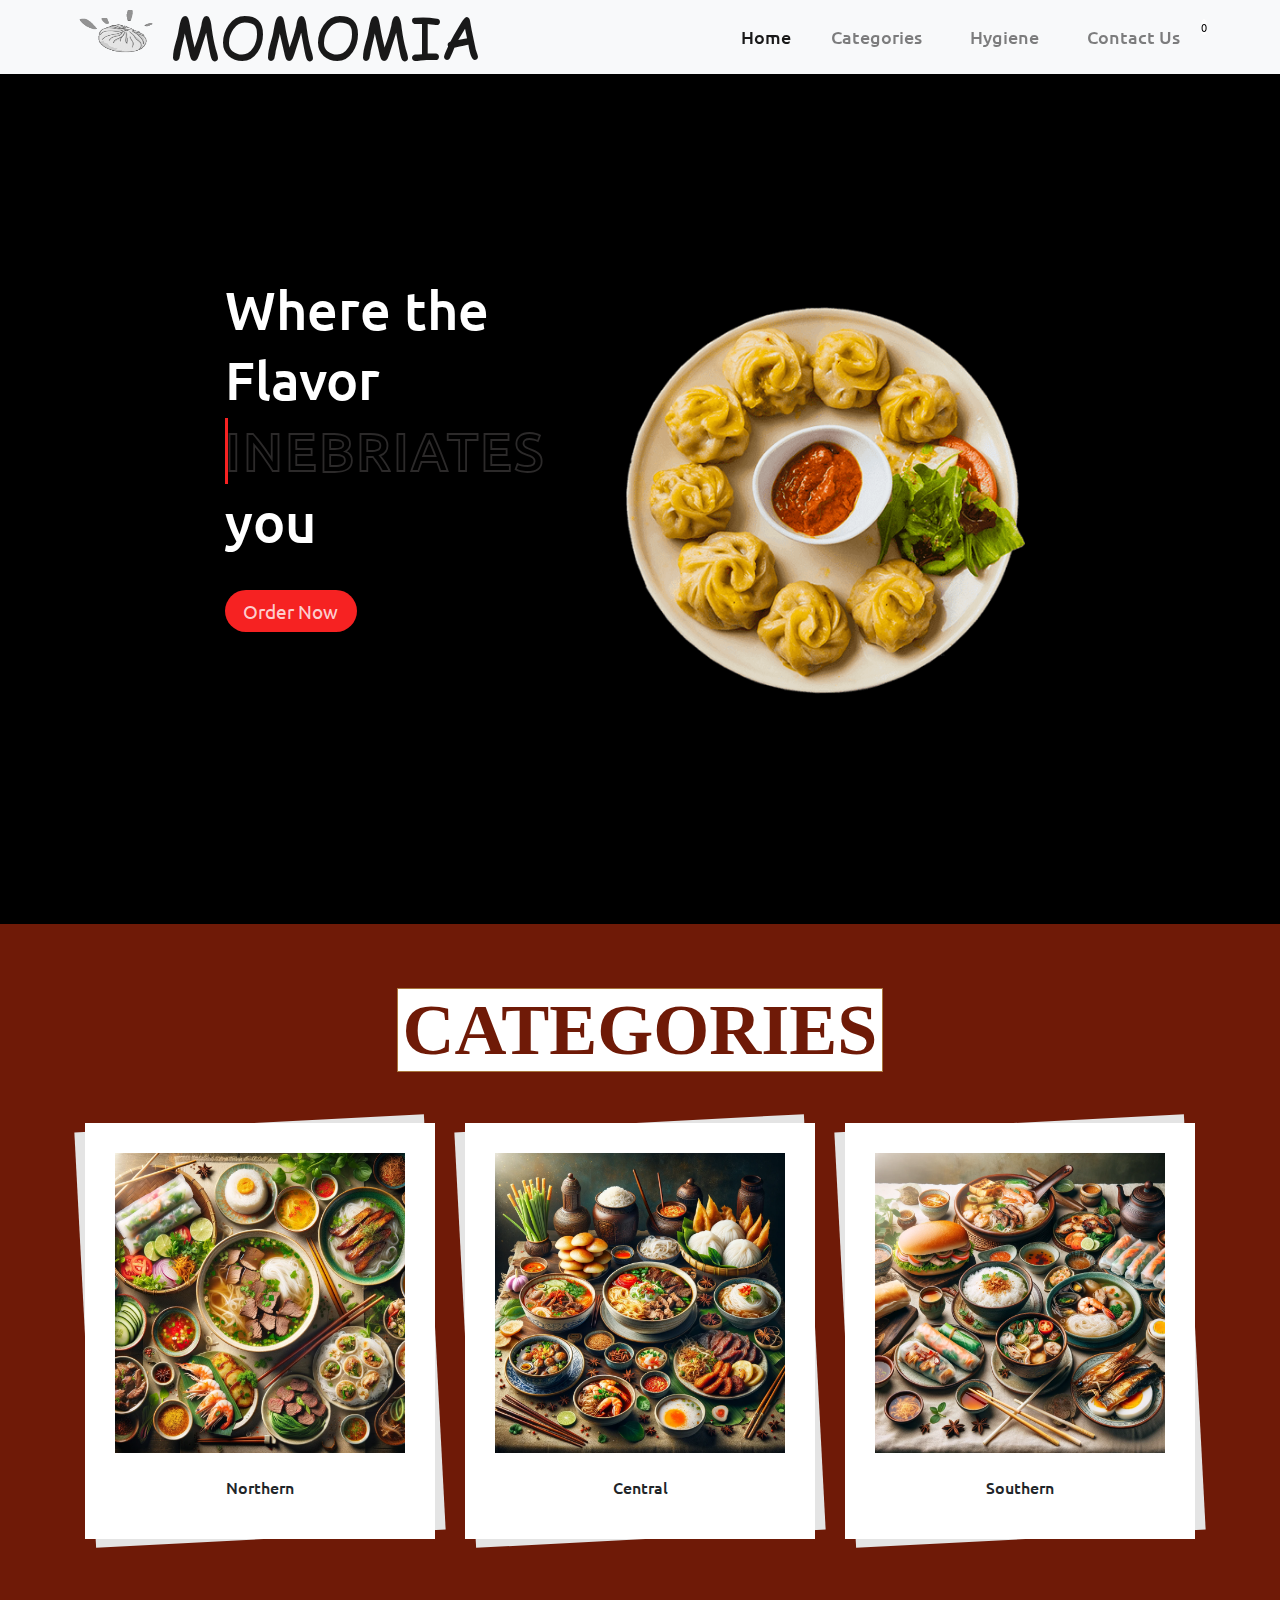
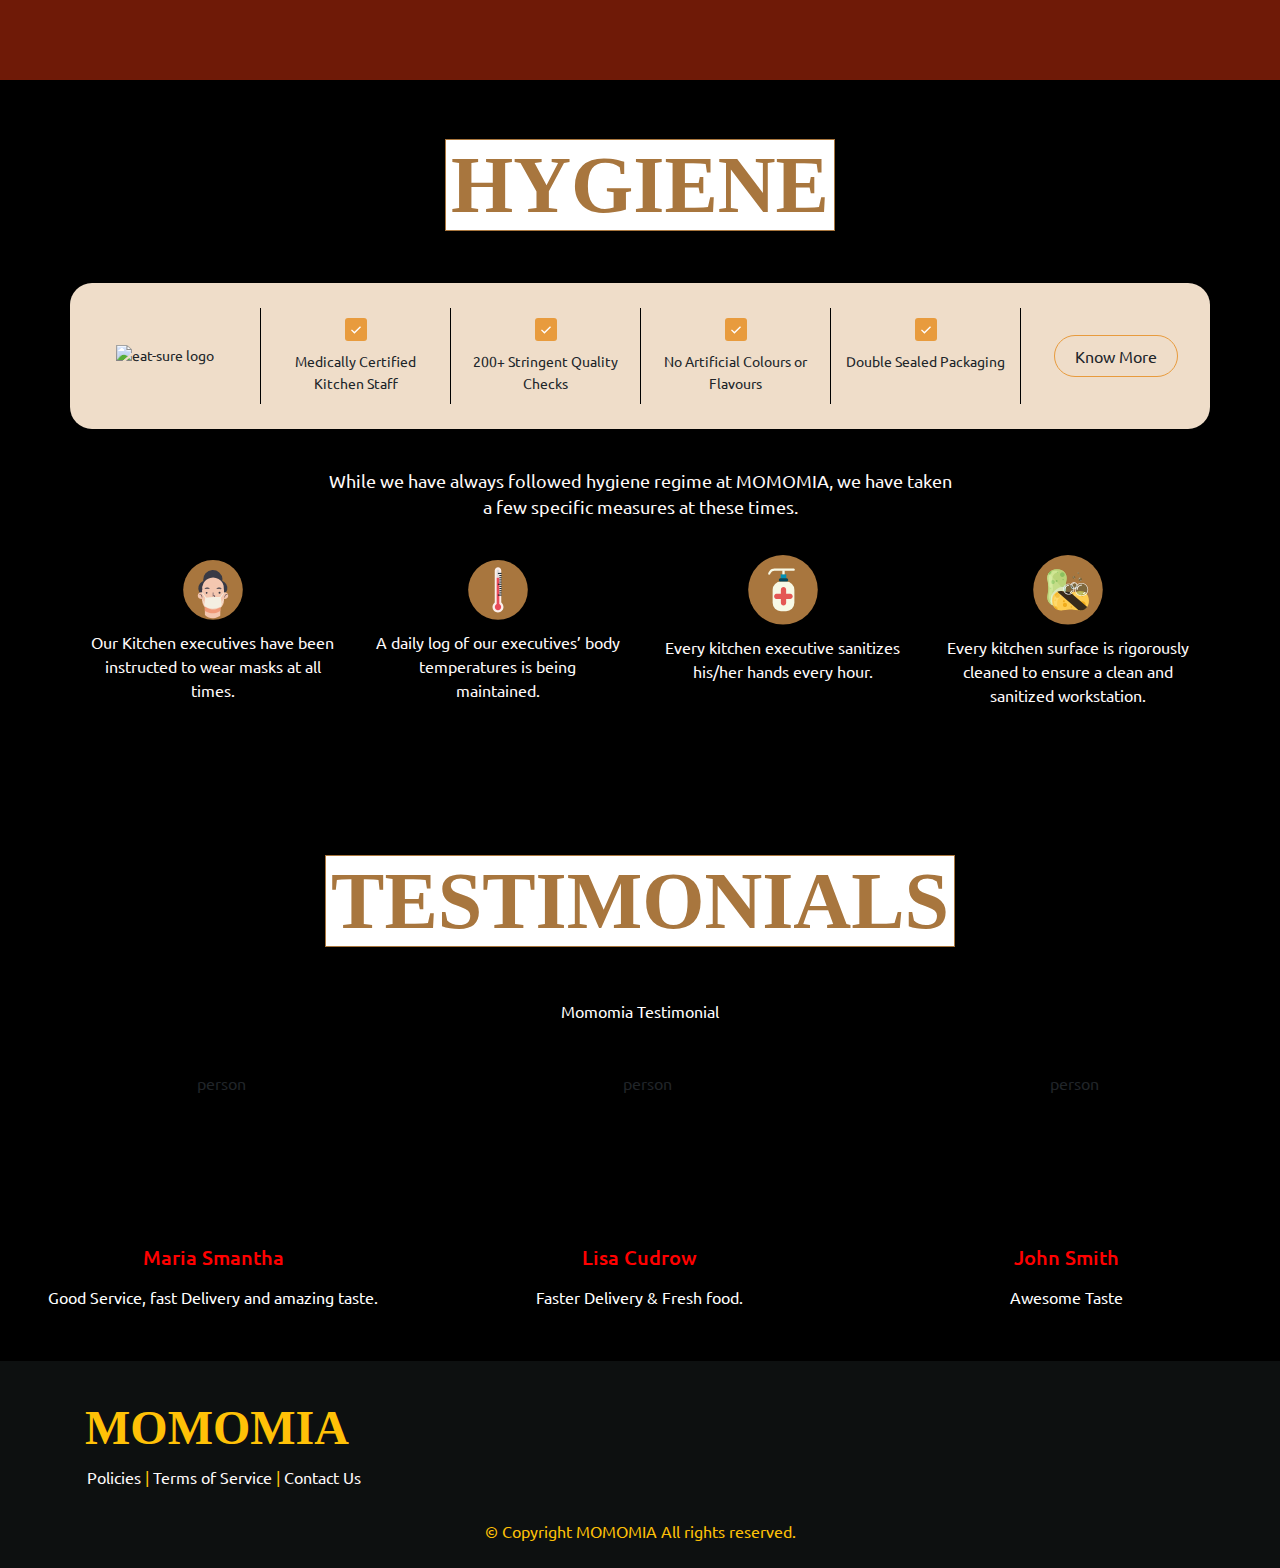
==== index.html @ 500fb5b2 "update" ====
<!DOCTYPE html> 

<html lang="en" dir="ltr"> 

<head> 

  <title>3Regions</title> 

  <link
    rel="shortcut icon"
    href="images/momo-icon.webp"
    type="image/x-icon"
  /> 

  <!-- META TAGS -->
  <meta charset="utf-8" /> 
  <meta
    name="viewport"
    content="width=device-width, initial-scale=1, shrink-to-fit=no"
  /> 

  <meta
    name="3Regions"
    content="Author: Meo, Category: 3 Regions Food, Description: 3 Regions Food of the North, Central, and South of VietName"
  /> 

  <meta name="description" content="Food Ordering Website. The '3Regions' food is a website
  that allows users to order food from the North, Central and South of VietName. This website is compatible to
  finalize and, in some cases, reduces the difficulties faced by this existing system."
  /> 

  <meta name="robots" content="all" /> 
  <meta name="googlebot" content="all" /> 

  <!-- GOOGLE FONTS -->
  <link
    href="https://fonts.googleapis.com/css2?family=Marck+Script&family=Ubuntu:wght@400;500;700&display=swap"
    rel="stylesheet"
  /> 

  <!-- CDN FONTS -->
  <link href="https://fonts.cdnfonts.com/css/elinga" rel="stylesheet" />
  

  <!-- FONTAWESOME -->
  <link
    rel="stylesheet"
    href="https://cdnjs.cloudflare.com/ajax/libs/font-awesome/5.13.0/css/all.min.css"
    integrity="sha256-h20CPZ0QyXlBuAw7A+KluUYx/3pK+c7lYEpqLTlxjYQ="
    crossorigin="anonymous"
  /> 

  <!-- BOOTSTRAP -->
  <link
    rel="stylesheet"
    href="https://stackpath.bootstrapcdn.com/bootstrap/4.4.1/css/bootstrap.min.css"
    integrity="sha384-Vkoo8x4CGsO3+Hhxv8T/Q5PaXtkKtu6ug5TOeNV6gBiFeWPGFN9MuhOf23Q9Ifjh"
    crossorigin="anonymous"
  /> 

  <!-- CSS -->
  <link href="https://copyfonts.com/fonts/attari-salees.html" />
  <link rel="stylesheet" href="./styles.css" /> 

</head> 

  <body>
    <nav class="navbar navbar-expand-lg navbar-light bg-light fixed-top">
      <div class="container">
        <!-- CODE FOR NAVIGATION BAR -->
        <ul class="px-0 mx-0">
          <img
            src="./images/navbar-logo.gif"
            height="100px"
            width="100px"
            alt="navbar-logo"
          />
        </ul>
        <a class="navbar-brand" href="index.html">MOMOMIA</a>
        <button
          class="navbar-toggler"
          type="button"
          data-toggle="collapse"
          data-target="#navbarSupportedContent"
          aria-controls="navbarSupportedContent"
          aria-expanded="false"
          aria-label="Toggle navigation"
        >
          <span class="navbar-toggler-icon"></span>
        </button>

        <div class="collapse navbar-collapse" id="navbarSupportedContent">
          <ul class="navbar-nav ml-auto">
            <li class="nav-item active">
              <a class="nav-link px-3" href="#"
                >Home <span class="sr-only">(current)</span></a
              >
            </li>
            <li class="nav-item">
              <a class="nav-link px-4" href="#categorySection">Categories</a>
            </li>
            <li class="nav-item">
              <a class="nav-link px-4" href="#healthySection">Hygiene</a>
            </li>
            <li class="nav-item">
              <a class="nav-link px-4" href="contactus.html">Contact Us</a>
            </li>
          </ul>
        </div> 
        <div id="shoppingclass" data-toggle="modal" data-target="#exampleModal">
          <i class="fas fa-shopping-cart" id="cart"></i>
          <span class="shoppingCartAfter" id="zero">0</span>
        </div>
      </div>
    </nav>

    <a id="scrollToTop" class="btn"><i class="fas fa-caret-up"></i></a>
<div id="main">
    <div class="container home-container">
      <section id="homeSection" class="d-flex justify-content-center">
        <div class="row homeRow">
          <div class="col-lg-6 homeTxtCol">
            <h1 class="homeHeading">
              Where the Flavor <br />
              <span data-text="INEBRIATES">INEBRIATES</span>
              <br />
              you
            </h1>
            <br />
            <div class="homeBtnDiv">
              <a href="#categorySection" class="btn homeBtn">Order Now</a>
            </div>
          </div>
          <div class="col-lg-6 homeImgCol">
            <img class="homeImg" src="./images/momoss.png" alt="momos" />
          </div>
        </div>
      </section>
    </div>

    <br />
<!-- Category section starts here -->
    <section id="categorySection">
      <div class="container">
        <h1>
          <span><b>CATEGORIES</b></span>
        </h1>
        <div class="row gutters-40">
          <div class="col-lg-4 col-sm-4 col-4">
            <div class="product-box-layout4 momos">
              <div class="item-figure">
                <img
                  src="./images/northern.png"
                  alt="Category"
                  width="100%"
                  height="100%"
                />
              </div>
              <div class="item-content">
                <h2 class="card-title">Northern</h2>
              </div>
            </div>
          </div>

          <div class="col-lg-4 col-sm-4 col-4">
            <div class="product-box-layout4 chinese">
              <div class="item-figure">
                <img
                  src="./images/central.png"
                  alt="Category"
                  width="100%"
                  height="100%"
                />
              </div>
              <div class="item-content">
                <h2 class="card-title">Central</h2>
              </div>
            </div>
          </div>

          <div class="col-lg-4 col-sm-4 col-4">
            <div class="product-box-layout4 beverages">
              <div class="item-figure">
                <img
                  src="./images/southern.png"
                  alt="Category"
                  width="100%"
                  height="100%"
                />
              </div>
              <div class="item-content">
                <h2 class="card-title">Southern</h2>
              </div>
            </div>
          </div>
        </div>

        <!-- MENU STARTS HERE -->
        <div class="menuDiv">
          <!-- MODAL -->
          <div
            class="modal fade"
            id="exampleModal"
            tabindex="-1"
            role="dialog"
            aria-labelledby="exampleModalLabel"
            aria-hidden="true"
          >
            <div class="modal-dialog" role="document">
              <div class="modal-content">
                <div class="modal-header">
                  <h5 class="modal-title" id="exampleModalLabel">Cart</h5>
                  <button
                    type="button"
                    class="close"
                    data-dismiss="modal"
                    aria-label="Close"
                  >
                    <span aria-hidden="true">&times;</span>
                  </button>
                </div>
                <div class="modal-body">
                  <div class="container-fluid">
                    <div class="row paymentInfoRow">
                      <vdiv class="col paymentInfo">
                        <span class="checkIcon"
                          ><i class="fas fa-check-circle"></i
                        ></span>
                        Select Menu
                      </vdiv>
                      <div class="col paymentInfo">
                        <span class="checkIcon"
                          ><i class="fa-brands fa-whatsapp"></i
                        ></span>
                        Place order via Whatsapp
                      </div>
                      <div class="col paymentInfo">
                        <span class="checkIcon"
                          ><i class="fa-brands fa-google-pay"></i>
                        </span>
                        Pay using Google Pay.
                      </div>
                    </div>

                    <hr class="cartHr" />

                    <div class="cartContentDiv">
                      <h1>Your Cart is Empty</h1>
                    </div>

                    <div class="userInfoDiv">
                      <div class="mb-3 px-2">
                        <label for="address">Address *</label> <br />
                        <textarea
                          type="text"
                          class="form-control"
                          id="address"
                        ></textarea>
                      </div>
                      <div class="mb-3 px-2">
                        <label for="note">Note (optional)</label> <br />
                        <textarea
                          type="text"
                          class="form-control"
                          id="note"
                        ></textarea>
                      </div>
                    </div>
                  </div>
                </div>
                <div class="modal-footer">
                  <div class="totalAmountDiv"></div>
                  <button
                    type="button"
                    class="btn btn-secondary"
                    onclick="location.reload()"
                  >
                    Clear Cart
                  </button>
                  <a class="btn btn-primary" onclick="openWhatsapp()">
                    Order Now
                  </a>
                </div>
              </div>
            </div>
          </div>

          <div id="momos">
            <div class="row menuHeading">
              <div class="col-12">
                <h1>Momos</h1>
              </div>
            </div>
            <div class="row">
              <div class="col-sm-6 col-12">
                <div class="card">
                  <h2 class="card-title">Steamed Momos</h2>
                  <div class="card-body">
                    <div class="row foodItem">
                      <div class="col-9 foodItemName">
                        <p>
                          Veggie Momo
                          <span>
                            <img
                              class="vegIcon"
                              src="./images/veg.webp"
                              alt="veg-icon"
                            />
                          </span>
                        </p>
                        <p class="text-muted-small">
                          <b>$</b> 40
                        </p>
                      </div>
                      <div class="col-3 addCol">
                        <span class="menuBtn minus"
                          ><i class="fas fa-minus"></i
                        ></span>
                        <span class="quantity">0</span>
                        <span class="menuBtn plus"
                          ><i class="fas fa-plus"></i
                        ></span>
                      </div>
                    </div>
                    <hr class="foodItemHr" />

                    <div class="row foodItem">
                      <div class="col-9 foodItemName">
                        <p>
                          Paneer Momo
                          <span>
                            <img
                              class="vegIcon"
                              src="./images/veg.webp"
                              alt="veg-icon"
                            />
                          </span>
                        </p>
                        <p class="text-muted-small">
                          <b>$</b> 45
                        </p>
                      </div>
                      <div class="col-3 addCol">
                        <span class="menuBtn minus"
                          ><i class="fas fa-minus"></i
                        ></span>
                        <span class="quantity">0</span>
                        <span class="menuBtn plus"
                          ><i class="fas fa-plus"></i
                        ></span>
                      </div>
                    </div>
                    <hr class="foodItemHr" />

                    <div class="row foodItem">
                      <div class="col-9 foodItemName">
                        <p>
                          Mushroom Momo
                          <span>
                            <img
                              class="vegIcon"
                              src="./images/veg.webp"
                              alt="veg-icon"
                            />
                          </span>
                        </p>
                        <p class="text-muted-small">
                          <b>$</b> 55
                        </p>
                      </div>
                      <div class="col-3 addCol">
                        <span class="menuBtn minus"
                          ><i class="fas fa-minus"></i
                        ></span>
                        <span class="quantity">0</span>
                        <span class="menuBtn plus"
                          ><i class="fas fa-plus"></i
                        ></span>
                      </div>
                    </div>
                    <hr class="foodItemHr" />

                    <div class="row foodItem">
                      <div class="col-9 foodItemName">
                        <p>
                          Corn and Cheese Momo
                          <span>
                            <img
                              class="vegIcon"
                              src="./images/veg.webp"
                              alt="veg-icon"
                            />
                          </span>
                        </p>
                        <p class="text-muted-small">
                          <b>$</b> 65
                        </p>
                      </div>
                      <div class="col-3 addCol">
                        <span class="menuBtn minus"
                          ><i class="fas fa-minus"></i
                        ></span>
                        <span class="quantity">0</span>
                        <span class="menuBtn plus"
                          ><i class="fas fa-plus"></i
                        ></span>
                      </div>
                    </div>
                    <hr class="foodItemHr" />

                    <div class="row foodItem">
                      <div class="col-9 foodItemName">
                        <p>
                          Chicken Momo
                          <span>
                            <img
                              class="nonVegIcon"
                              src="./images/non-veg.webp"
                              alt="non-veg icon"
                            />
                          </span>
                        </p>
                        <p class="text-muted-small">
                          <b>$</b> 45
                        </p>
                      </div>
                      <div class="col-3 addCol">
                        <span class="menuBtn minus"
                          ><i class="fas fa-minus"></i
                        ></span>
                        <span class="quantity">0</span>
                        <span class="menuBtn plus"
                          ><i class="fas fa-plus"></i
                        ></span>
                      </div>
                    </div>
                    <hr class="foodItemHr" />

                    <div class="row foodItem">
                      <div class="col-9 foodItemName">
                        <p>
                          Chicken Schezwan Momo
                          <span>
                            <img
                              class="nonVegIcon"
                              src="./images/non-veg.webp"
                              alt="non-veg icon"
                            />
                          </span>
                        </p>
                        <p class="text-muted-small">
                          <b>$</b> 65
                        </p>
                      </div>
                      <div class="col-3 addCol">
                        <span class="menuBtn minus"
                          ><i class="fas fa-minus"></i
                        ></span>
                        <span class="quantity">0</span>
                        <span class="menuBtn plus"
                          ><i class="fas fa-plus"></i
                        ></span>
                      </div>
                    </div>
                    <hr class="foodItemHr" />

                    <div class="row foodItem">
                      <div class="col-9 foodItemName">
                        <p>
                          Chicken and Cheese Momo
                          <span>
                            <img
                              class="nonVegIcon"
                              src="./images/non-veg.webp"
                              alt="non-veg icon"
                            />
                          </span>
                        </p>
                        <p class="text-muted-small">
                          <b>$</b> 75
                        </p>
                      </div>
                      <div class="col-3 addCol">
                        <span class="menuBtn minus"
                          ><i class="fas fa-minus"></i
                        ></span>
                        <span class="quantity">0</span>
                        <span class="menuBtn plus"
                          ><i class="fas fa-plus"></i
                        ></span>
                      </div>
                    </div>
                    <hr class="foodItemHr" />

                    <div class="row foodItem">
                      <div class="col-9 foodItemName">
                        <p>
                          Fish Momo
                          <span>
                            <img
                              class="nonVegIcon"
                              src="./images/non-veg.webp"
                              alt="non-veg icon"
                            />
                          </span>
                        </p>
                        <p class="text-muted-small">
                          <b>$</b> 44
                        </p>
                      </div>
                      <div class="col-3 addCol">
                        <span class="menuBtn minus"
                          ><i class="fas fa-minus"></i
                        ></span>
                        <span class="quantity">0</span>
                        <span class="menuBtn plus"
                          ><i class="fas fa-plus"></i
                        ></span>
                      </div>
                    </div>
                  </div>
                </div>
              </div>

              <div class="col-sm-6 col-12">
                <div class="card">
                  <h2 class="card-title">Fried Momos</h2>
                  <div class="card-body">
                    <div class="row foodItem">
                      <div class="col-9 foodItemName">
                        <p>
                          Veggie Fried Momo
                          <span>
                            <img
                              class="vegIcon"
                              src="./images/veg.webp"
                              alt="veg-icon"
                            />
                          </span>
                        </p>
                        <p class="text-muted-small">
                          <b>$</b> 39
                        </p>
                      </div>
                      <div class="col-3 addCol">
                        <span class="menuBtn minus"
                          ><i class="fas fa-minus"></i
                        ></span>
                        <span class="quantity">0</span>
                        <span class="menuBtn plus"
                          ><i class="fas fa-plus"></i
                        ></span>
                      </div>
                    </div>
                    <hr class="foodItemHr" />

                    <div class="row foodItem">
                      <div class="col-9 foodItemName">
                        <p>
                          Paneer Fried Momo
                          <span>
                            <img
                              class="vegIcon"
                              src="./images/veg.webp"
                              alt="veg-icon"
                            />
                          </span>
                        </p>
                        <p class="text-muted-small">
                          <b>$</b> 51
                        </p>
                      </div>
                      <div class="col-3 addCol">
                        <span class="menuBtn minus"
                          ><i class="fas fa-minus"></i
                        ></span>
                        <span class="quantity">0</span>
                        <span class="menuBtn plus"
                          ><i class="fas fa-plus"></i
                        ></span>
                      </div>
                    </div>
                    <hr class="foodItemHr" />

                    <div class="row foodItem">
                      <div class="col-9 foodItemName">
                        <p>
                          Mushroom Fried Momo
                          <span>
                            <img
                              class="vegIcon"
                              src="./images/veg.webp"
                              alt="veg-icon"
                            />
                          </span>
                        </p>
                        <p class="text-muted-small">
                          <b>$</b> 70
                        </p>
                      </div>
                      <div class="col-3 addCol">
                        <span class="menuBtn minus"
                          ><i class="fas fa-minus"></i
                        ></span>
                        <span class="quantity">0</span>
                        <span class="menuBtn plus"
                          ><i class="fas fa-plus"></i
                        ></span>
                      </div>
                    </div>
                    <hr class="foodItemHr" />

                    <div class="row foodItem">
                      <div class="col-9 foodItemName">
                        <p>
                          Corn Cheese Fried Momo
                          <span>
                            <img
                              class="vegIcon"
                              src="./images/veg.webp"
                              alt="veg-icon"
                            />
                          </span>
                        </p>
                        <p class="text-muted-small">
                          <b>$</b> 33
                        </p>
                      </div>
                      <div class="col-3 addCol">
                        <span class="menuBtn minus"
                          ><i class="fas fa-minus"></i
                        ></span>
                        <span class="quantity">0</span>
                        <span class="menuBtn plus"
                          ><i class="fas fa-plus"></i
                        ></span>
                      </div>
                    </div>
                    <hr class="foodItemHr" />

                    <div class="row foodItem">
                      <div class="col-9 foodItemName">
                        <p>
                          Chicken Fried Momo
                          <span>
                            <img
                              class="nonVegIcon"
                              src="./images/non-veg.webp"
                              alt="non-veg icon"
                            />
                          </span>
                        </p>
                        <p class="text-muted-small">
                          <b>$</b> 43
                        </p>
                      </div>
                      <div class="col-3 addCol">
                        <span class="menuBtn minus"
                          ><i class="fas fa-minus"></i
                        ></span>
                        <span class="quantity">0</span>
                        <span class="menuBtn plus"
                          ><i class="fas fa-plus"></i
                        ></span>
                      </div>
                    </div>
                    <hr class="foodItemHr" />

                    <div class="row foodItem">
                      <div class="col-9 foodItemName">
                        <p>
                          Chicken Schezwan Fried Momo
                          <span>
                            <img
                              class="nonVegIcon"
                              src="./images/non-veg.webp"
                              alt="non-veg icon"
                            />
                          </span>
                        </p>
                        <p class="text-muted-small">
                          <b>$</b> 56
                        </p>
                      </div>
                      <div class="col-3 addCol">
                        <span class="menuBtn minus"
                          ><i class="fas fa-minus"></i
                        ></span>
                        <span class="quantity">0</span>
                        <span class="menuBtn plus"
                          ><i class="fas fa-plus"></i
                        ></span>
                      </div>
                    </div>
                    <hr class="foodItemHr" />

                    <div class="row foodItem">
                      <div class="col-9 foodItemName">
                        <p>
                          Chicken Cheese Fried Momo
                          <span>
                            <img
                              class="nonVegIcon"
                              src="./images/non-veg.webp"
                              alt="non-veg icon"
                            />
                          </span>
                        </p>
                        <p class="text-muted-small">
                          <b>$</b> 99
                        </p>
                      </div>
                      <div class="col-3 addCol">
                        <span class="menuBtn minus"
                          ><i class="fas fa-minus"></i
                        ></span>
                        <span class="quantity">0</span>
                        <span class="menuBtn plus"
                          ><i class="fas fa-plus"></i
                        ></span>
                      </div>
                    </div>
                    <hr class="foodItemHr" />

                    <div class="row foodItem">
                      <div class="col-9 foodItemName">
                        <p>
                          Fish Fried Momo
                          <span>
                            <img
                              class="nonVegIcon"
                              src="./images/non-veg.webp"
                              alt="non-veg icon"
                            />
                          </span>
                        </p>
                        <p class="text-muted-small">
                          <b>$</b> 60
                        </p>
                      </div>
                      <div class="col-3 addCol">
                        <span class="menuBtn minus"
                          ><i class="fas fa-minus"></i
                        ></span>
                        <span class="quantity">0</span>
                        <span class="menuBtn plus"
                          ><i class="fas fa-plus"></i
                        ></span>
                      </div>
                    </div>
                  </div>
                </div>
              </div>
            </div>

            <div class="row checkOutRow">
              <button
                type="button"
                class="btn knowMoreBtn"
                data-toggle="modal"
                data-target="#exampleModal"
              >
                <i class="fas fa-shopping-cart"></i> Go to Cart
              </button>
            </div>
          </div>

          <div id="chinese">
            <div class="row menuHeading">
              <div class="col-12">
                <h1>Chinese</h1>
              </div>
              <!-- Button trigger modal -->
              <span
                class="shoppingCart"
                data-toggle="modal"
                data-target="#exampleModal"
              >
                <i class="fas fa-shopping-cart"></i>
                <span class="shoppingCartAfter">0</span>
              </span>
            </div>
            <div class="row">
              <div class="col-lg-4 col-sm-6 col-12">
                <div class="card">
                  <h2 class="card-title">Rice and Noodles</h2>
                  <div class="card-body">
                    <div class="row foodItem">
                      <div class="col-9 foodItemName">
                        <p>
                          Veg Hakka Noodles
                          <span>
                            <img
                              class="vegIcon"
                              src="./images/veg.webp"
                              alt="veg-icon"
                            />
                          </span>
                        </p>
                        <p class="text-muted-small">
                          <b>$</b> 100
                        </p>
                      </div>
                      <div class="col-3 addCol">
                        <span class="menuBtn minus"
                          ><i class="fas fa-minus"></i
                        ></span>
                        <span class="quantity">0</span>
                        <span class="menuBtn plus"
                          ><i class="fas fa-plus"></i
                        ></span>
                      </div>
                    </div>
                    <hr class="foodItemHr" />

                    <div class="row foodItem">
                      <div class="col-9 foodItemName">
                        <p>
                          Chilli Garlic Noodles
                          <span>
                            <img
                              class="vegIcon"
                              src="./images/veg.webp"
                              alt="veg-icon"
                            />
                          </span>
                        </p>
                        <p class="text-muted-small">
                          <b>$</b> 105
                        </p>
                      </div>
                      <div class="col-3 addCol">
                        <span class="menuBtn minus"
                          ><i class="fas fa-minus"></i
                        ></span>
                        <span class="quantity">0</span>
                        <span class="menuBtn plus"
                          ><i class="fas fa-plus"></i
                        ></span>
                      </div>
                    </div>
                    <hr class="foodItemHr" />

                    <div class="row foodItem">
                      <div class="col-9 foodItemName">
                        <p>
                          Steamed Rice<span>
                            <img
                              class="vegIcon"
                              src="./images/veg.webp"
                              alt="veg-icon"
                            />
                          </span>
                        </p>
                        <p class="text-muted-small">
                          <b>$</b> 95
                        </p>
                      </div>
                      <div class="col-3 addCol">
                        <span class="menuBtn minus"
                          ><i class="fas fa-minus"></i
                        ></span>
                        <span class="quantity">0</span>
                        <span class="menuBtn plus"
                          ><i class="fas fa-plus"></i
                        ></span>
                      </div>
                    </div>
                    <hr class="foodItemHr" />

                    <div class="row foodItem">
                      <div class="col-9 foodItemName">
                        <p>
                          Corn Fried Rice
                          <span>
                            <img
                              class="vegIcon"
                              src="./images/veg.webp"
                              alt="veg-icon"
                            />
                          </span>
                        </p>
                        <p class="text-muted-small">
                          <b>$</b> 112
                        </p>
                      </div>
                      <div class="col-3 addCol">
                        <span class="menuBtn minus"
                          ><i class="fas fa-minus"></i
                        ></span>
                        <span class="quantity">0</span>
                        <span class="menuBtn plus"
                          ><i class="fas fa-plus"></i
                        ></span>
                      </div>
                    </div>
                    <hr class="foodItemHr" />

                    <div class="row foodItem">
                      <div class="col-9 foodItemName">
                        <p>
                          Chicken Hakka Noodles
                          <span>
                            <img
                              class="nonVegIcon"
                              src="./images/non-veg.webp"
                              alt="non-veg icon"
                            />
                          </span>
                        </p>
                        <p class="text-muted-small">
                          <b>$</b> 110
                        </p>
                      </div>
                      <div class="col-3 addCol">
                        <span class="menuBtn minus"
                          ><i class="fas fa-minus"></i
                        ></span>
                        <span class="quantity">0</span>
                        <span class="menuBtn plus"
                          ><i class="fas fa-plus"></i
                        ></span>
                      </div>
                    </div>
                    <hr class="foodItemHr" />

                    <div class="row foodItem">
                      <div class="col-9 foodItemName">
                        <p>
                          Chicken Garlic Noodles
                          <span>
                            <img
                              class="nonVegIcon"
                              src="./images/non-veg.webp"
                              alt="non-veg icon"
                            />
                          </span>
                        </p>
                        <p class="text-muted-small">
                          <b>$</b> 115
                        </p>
                      </div>
                      <div class="col-3 addCol">
                        <span class="menuBtn minus"
                          ><i class="fas fa-minus"></i
                        ></span>
                        <span class="quantity">0</span>
                        <span class="menuBtn plus"
                          ><i class="fas fa-plus"></i
                        ></span>
                      </div>
                    </div>
                    <hr class="foodItemHr" />

                    <div class="row foodItem">
                      <div class="col-9 foodItemName">
                        <p>
                          Chicken Fried Rice
                          <span>
                            <img
                              class="nonVegIcon"
                              src="./images/non-veg.webp"
                              alt="non-veg icon"
                            />
                          </span>
                        </p>
                        <p class="text-muted-small">
                          <b>$</b> 115
                        </p>
                      </div>
                      <div class="col-3 addCol">
                        <span class="menuBtn minus"
                          ><i class="fas fa-minus"></i
                        ></span>
                        <span class="quantity">0</span>
                        <span class="menuBtn plus"
                          ><i class="fas fa-plus"></i
                        ></span>
                      </div>
                    </div>
                    <hr class="foodItemHr" />

                    <div class="row foodItem">
                      <div class="col-9 foodItemName">
                        <p>
                          Mix Meat Fried Rice
                          <span>
                            <img
                              class="nonVegIcon"
                              src="./images/non-veg.webp"
                              alt="non-veg icon"
                            />
                          </span>
                        </p>
                        <p class="text-muted-small">
                          <b>$</b> 120
                        </p>
                      </div>
                      <div class="col-3 addCol">
                        <span class="menuBtn minus"
                          ><i class="fas fa-minus"></i
                        ></span>
                        <span class="quantity">0</span>
                        <span class="menuBtn plus"
                          ><i class="fas fa-plus"></i
                        ></span>
                      </div>
                    </div>
                  </div>
                </div>
              </div>

              <div class="col-lg-4 col-sm-6 col-12">
                <div class="card">
                  <h2 class="card-title">Appetizers</h2>
                  <div class="card-body">
                    <div class="row foodItem">
                      <div class="col-9 foodItemName">
                        <p>
                          Chilli Potato<span>
                            <img
                              class="vegIcon"
                              src="./images/veg.webp"
                              alt="veg-icon"
                            />
                          </span>
                        </p>
                        <p class="text-muted-small">
                          <b>$</b> 120
                        </p>
                      </div>
                      <div class="col-3 addCol">
                        <span class="menuBtn minus"
                          ><i class="fas fa-minus"></i
                        ></span>
                        <span class="quantity">0</span>
                        <span class="menuBtn plus"
                          ><i class="fas fa-plus"></i
                        ></span>
                      </div>
                    </div>
                    <hr class="foodItemHr" />

                    <div class="row foodItem">
                      <div class="col-9 foodItemName">
                        <p>
                          Veg Spring Roll
                          <span>
                            <img
                              class="vegIcon"
                              src="./images/veg.webp"
                              alt="veg-icon"
                            />
                          </span>
                        </p>
                        <p class="text-muted-small">
                          <b>$</b> 112
                        </p>
                      </div>
                      <div class="col-3 addCol">
                        <span class="menuBtn minus"
                          ><i class="fas fa-minus"></i
                        ></span>
                        <span class="quantity">0</span>
                        <span class="menuBtn plus"
                          ><i class="fas fa-plus"></i
                        ></span>
                      </div>
                    </div>
                    <hr class="foodItemHr" />

                    <div class="row foodItem">
                      <div class="col-9 foodItemName">
                        <p>
                          Chilli Paneer
                          <span>
                            <img
                              class="vegIcon"
                              src="./images/veg.webp"
                              alt="veg-icon"
                            />
                          </span>
                        </p>
                        <p class="text-muted-small">
                          <b>$</b> 140
                        </p>
                      </div>
                      <div class="col-3 addCol">
                        <span class="menuBtn minus"
                          ><i class="fas fa-minus"></i
                        ></span>
                        <span class="quantity">0</span>
                        <span class="menuBtn plus"
                          ><i class="fas fa-plus"></i
                        ></span>
                      </div>
                    </div>
                    <hr class="foodItemHr" />

                    <div class="row foodItem">
                      <div class="col-9 foodItemName">
                        <p>
                          Chicken Spring Roll
                          <span>
                            <img
                              class="nonVegIcon"
                              src="./images/non-veg.webp"
                              alt="non-veg icon"
                            />
                          </span>
                        </p>
                        <p class="text-muted-small">
                          <b>$</b> 150
                        </p>
                      </div>
                      <div class="col-3 addCol">
                        <span class="menuBtn minus"
                          ><i class="fas fa-minus"></i
                        ></span>
                        <span class="quantity">0</span>
                        <span class="menuBtn plus"
                          ><i class="fas fa-plus"></i
                        ></span>
                      </div>
                    </div>
                    <hr class="foodItemHr" />

                    <div class="row foodItem">
                      <div class="col-9 foodItemName">
                        <p>
                          Crispy Honey Chicken<span>
                            <img
                              class="nonVegIcon"
                              src="./images/non-veg.webp"
                              alt="non-veg icon"
                            />
                          </span>
                        </p>
                        <p class="text-muted-small">
                          <b>$</b> 175
                        </p>
                      </div>
                      <div class="col-3 addCol">
                        <span class="menuBtn minus"
                          ><i class="fas fa-minus"></i
                        ></span>
                        <span class="quantity">0</span>
                        <span class="menuBtn plus"
                          ><i class="fas fa-plus"></i
                        ></span>
                      </div>
                    </div>
                    <hr class="foodItemHr" />
                    <div class="row foodItem">
                      <div class="col-9 foodItemName">
                        <p>
                          Cantonese Spring Rolls<span>
                            <img
                              class="nonVegIcon"
                              src="./images/non-veg.webp"
                              alt="non-veg icon"
                            />
                          </span>
                        </p>
                        <p class="text-muted-small">
                          <b>$</b> 200
                        </p>
                      </div>
                      <div class="col-3 addCol">
                        <span class="menuBtn minus"
                          ><i class="fas fa-minus"></i
                        ></span>
                        <span class="quantity">0</span>
                        <span class="menuBtn plus"
                          ><i class="fas fa-plus"></i
                        ></span>
                      </div>
                    </div>
                    <hr class="foodItemHr" />

                    <div class="row foodItem">
                      <div class="col-9 foodItemName">
                        <p>
                          Baked Chicken Wings<span>
                            <img
                              class="nonVegIcon"
                              src="./images/non-veg.webp"
                              alt="non-veg icon"
                            />
                          </span>
                        </p>
                        <p class="text-muted-small">
                          <b>$</b> 210
                        </p>
                      </div>
                      <div class="col-3 addCol">
                        <span class="menuBtn minus"
                          ><i class="fas fa-minus"></i
                        ></span>
                        <span class="quantity">0</span>
                        <span class="menuBtn plus"
                          ><i class="fas fa-plus"></i
                        ></span>
                      </div>
                    </div>
                    <hr class="foodItemHr" />

                    <div class="row foodItem">
                      <div class="col-9 foodItemName">
                        <p>
                          Crab Rangoon<span>
                            <img
                              class="nonVegIcon"
                              src="./images/non-veg.webp"
                              alt="non-veg icon"
                            />
                          </span>
                        </p>
                        <p class="text-muted-small">
                          <b>$</b> 250
                        </p>
                      </div>
                      <div class="col-3 addCol">
                        <span class="menuBtn minus"
                          ><i class="fas fa-minus"></i
                        ></span>
                        <span class="quantity">0</span>
                        <span class="menuBtn plus"
                          ><i class="fas fa-plus"></i
                        ></span>
                      </div>
                    </div>

                    <div class="row foodItem"></div>
                  </div>
                </div>
              </div>

              <div class="col">
                <div class="card">
                  <h2 class="card-title">Main Course</h2>
                  <div class="card-body">
                    <div class="row foodItem">
                      <div class="col-9 foodItemName">
                        <p>
                          Veg Garlic Sauce<span>
                            <img
                              class="vegIcon"
                              src="./images/veg.webp"
                              alt="veg-icon"
                            />
                          </span>
                        </p>
                        <p class="text-muted-small">
                          <b>$</b> 125
                        </p>
                      </div>
                      <div class="col-3 addCol">
                        <span class="menuBtn minus"
                          ><i class="fas fa-minus"></i
                        ></span>
                        <span class="quantity">0</span>
                        <span class="menuBtn plus"
                          ><i class="fas fa-plus"></i
                        ></span>
                      </div>
                    </div>
                    <hr class="foodItemHr" />

                    <div class="row foodItem">
                      <div class="col-9 foodItemName">
                        <p>
                          Veg Garlic Sauce
                          <span>
                            <img
                              class="vegIcon"
                              src="./images/veg.webp"
                              alt="veg-icon"
                            />
                          </span>
                        </p>
                        <p class="text-muted-small">
                          <b>$</b> 125
                        </p>
                      </div>
                      <div class="col-3 addCol">
                        <span class="menuBtn minus"
                          ><i class="fas fa-minus"></i
                        ></span>
                        <span class="quantity">0</span>
                        <span class="menuBtn plus"
                          ><i class="fas fa-plus"></i
                        ></span>
                      </div>
                    </div>
                    <hr class="foodItemHr" />

                    <div class="row foodItem">
                      <div class="col-9 foodItemName">
                        <p>
                          Potato Garlic Sauce
                          <span>
                            <img
                              class="vegIcon"
                              src="./images/veg.webp"
                              alt="veg-icon"
                            />
                          </span>
                        </p>
                        <p class="text-muted-small">
                          <b>$</b> 112
                        </p>
                      </div>
                      <div class="col-3 addCol">
                        <span class="menuBtn minus"
                          ><i class="fas fa-minus"></i
                        ></span>
                        <span class="quantity">0</span>
                        <span class="menuBtn plus"
                          ><i class="fas fa-plus"></i
                        ></span>
                      </div>
                    </div>
                    <hr class="foodItemHr" />

                    <div class="row foodItem">
                      <div class="col-9 foodItemName">
                        <p>
                          Mixed Vegetable Sauce
                          <span>
                            <img
                              class="vegIcon"
                              src="./images/veg.webp"
                              alt="veg-icon"
                            />
                          </span>
                        </p>
                        <p class="text-muted-small">
                          <b>$</b> 185
                        </p>
                      </div>
                      <div class="col-3 addCol">
                        <span class="menuBtn minus"
                          ><i class="fas fa-minus"></i
                        ></span>
                        <span class="quantity">0</span>
                        <span class="menuBtn plus"
                          ><i class="fas fa-plus"></i
                        ></span>
                      </div>
                    </div>
                    <hr class="foodItemHr" />

                    <div class="row foodItem">
                      <div class="col-9 foodItemName">
                        <p>
                          Stir Fried Asian Green<span>
                            <img
                              class="vegIcon"
                              src="./images/veg.webp"
                              alt="veg-icon"
                            />
                          </span>
                        </p>
                        <p class="text-muted-small">
                          <b>$</b> 175
                        </p>
                      </div>
                      <div class="col-3 addCol">
                        <span class="menuBtn minus"
                          ><i class="fas fa-minus"></i
                        ></span>
                        <span class="quantity">0</span>
                        <span class="menuBtn plus"
                          ><i class="fas fa-plus"></i
                        ></span>
                      </div>
                    </div>
                    <hr class="foodItemHr" />
                    <div class="row foodItem">
                      <div class="col-9 foodItemName">
                        <p>
                          Burnt Garlic Rice
                          <span>
                            <img
                              class="vegIcon"
                              src="./images/veg.webp"
                              alt="veg-icon"
                            />
                          </span>
                        </p>
                        <p class="text-muted-small">
                          <b>$</b> 180
                        </p>
                      </div>
                      <div class="col-3 addCol">
                        <span class="menuBtn minus"
                          ><i class="fas fa-minus"></i
                        ></span>
                        <span class="quantity">0</span>
                        <span class="menuBtn plus"
                          ><i class="fas fa-plus"></i
                        ></span>
                      </div>
                    </div>
                    <hr class="foodItemHr" />
                    <div class="row foodItem">
                      <div class="col-9 foodItemName">
                        <p>
                          Creamy Noodles
                          <span>
                            <img
                              class="vegIcon"
                              src="./images/veg.webp"
                              alt="veg-icon"
                            />
                          </span>
                        </p>
                        <p class="text-muted-small">
                          <b>$</b> 111
                        </p>
                      </div>
                      <div class="col-3 addCol">
                        <span class="menuBtn minus"
                          ><i class="fas fa-minus"></i
                        ></span>
                        <span class="quantity">0</span>
                        <span class="menuBtn plus"
                          ><i class="fas fa-plus"></i
                        ></span>
                      </div>
                    </div>
                    <hr class="foodItemHr" />
                    <div class="row foodItem">
                      <div class="col-9 foodItemName">
                        <p>
                          Shredded Chicken
                          <span>
                            <img
                              class="nonVegIcon"
                              src="./images/non-veg.webp"
                              alt="non-veg icon"
                            />
                          </span>
                        </p>
                        <p class="text-muted-small">
                          <b>$</b> 234
                        </p>
                      </div>
                      <div class="col-3 addCol">
                        <span class="menuBtn minus"
                          ><i class="fas fa-minus"></i
                        ></span>
                        <span class="quantity">0</span>
                        <span class="menuBtn plus"
                          ><i class="fas fa-plus"></i
                        ></span>
                      </div>
                    </div>
                  </div>
                </div>
              </div>
            </div>

            <div class="row checkOutRow">
              <button
                type="button"
                class="btn knowMoreBtn"
                data-toggle="modal"
                data-target="#exampleModal"
              >
                <i class="fas fa-shopping-cart"></i> Go to Cart
              </button>
            </div>
          </div>

          <div id="beverages">
            <div class="row menuHeading">
              <div class="col-12">
                <h1>Beverages</h1>
              </div>
              <!-- Button trigger modal -->
              <span
                class="shoppingCart"
                data-toggle="modal"
                data-target="#exampleModal"
              >
                <i class="fas fa-shopping-cart"></i>
                <span class="shoppingCartAfter">0</span>
              </span>
            </div>
            <div class="row">
              <div class="col-sm-6 col-12">
                <div class="card">
                  <h2 class="card-title">Soups</h2>
                  <div class="card-body">
                    <div class="row foodItem">
                      <div class="col-9 foodItemName">
                        <p>
                          Veg Manchow
                          <span>
                            <img
                              class="vegIcon"
                              src="./images/veg.webp"
                              alt="veg-icon"
                            />
                          </span>
                        </p>
                        <p class="text-muted-small">
                          <b>$</b> 75
                        </p>
                      </div>
                      <div class="col-3 addCol">
                        <span class="menuBtn minus"
                          ><i class="fas fa-minus"></i
                        ></span>
                        <span class="quantity">0</span>
                        <span class="menuBtn plus"
                          ><i class="fas fa-plus"></i
                        ></span>
                      </div>
                    </div>
                    <hr class="foodItemHr" />

                    <div class="row foodItem">
                      <div class="col-9 foodItemName">
                        <p>
                          Sweet Corn
                          <span>
                            <img
                              class="vegIcon"
                              src="./images/veg.webp"
                              alt="veg-icon"
                            />
                          </span>
                        </p>
                        <p class="text-muted-small">
                          <b>$</b> 75
                        </p>
                      </div>
                      <div class="col-3 addCol">
                        <span class="menuBtn minus"
                          ><i class="fas fa-minus"></i
                        ></span>
                        <span class="quantity">0</span>
                        <span class="menuBtn plus"
                          ><i class="fas fa-plus"></i
                        ></span>
                      </div>
                    </div>
                    <hr class="foodItemHr" />

                    <div class="row foodItem">
                      <div class="col-9 foodItemName">
                        <p>
                          Hot 'N' Sour<span>
                            <img
                              class="vegIcon"
                              src="./images/veg.webp"
                              alt="veg-icon"
                            />
                          </span>
                        </p>
                        <p class="text-muted-small">
                          <b>$</b> 75
                        </p>
                      </div>
                      <div class="col-3 addCol">
                        <span class="menuBtn minus"
                          ><i class="fas fa-minus"></i
                        ></span>
                        <span class="quantity">0</span>
                        <span class="menuBtn plus"
                          ><i class="fas fa-plus"></i
                        ></span>
                      </div>
                    </div>
                    <hr class="foodItemHr" />

                    <div class="row foodItem">
                      <div class="col-9 foodItemName">
                        <p>
                          Chicken Manchow
                          <span>
                            <img
                              class="nonVegIcon"
                              src="./images/non-veg.webp"
                              alt="non-veg icon"
                            />
                          </span>
                        </p>
                        <p class="text-muted-small">
                          <b>$</b> 85
                        </p>
                      </div>
                      <div class="col-3 addCol">
                        <span class="menuBtn minus"
                          ><i class="fas fa-minus"></i
                        ></span>
                        <span class="quantity">0</span>
                        <span class="menuBtn plus"
                          ><i class="fas fa-plus"></i
                        ></span>
                      </div>
                    </div>
                    <hr class="foodItemHr" />

                    <div class="row foodItem">
                      <div class="col-9 foodItemName">
                        <p>
                          Chicken Sweet Corn
                          <span>
                            <img
                              class="nonVegIcon"
                              src="./images/non-veg.webp"
                              alt="non-veg icon"
                            />
                          </span>
                        </p>
                        <p class="text-muted-small">
                          <b>$</b> 75
                        </p>
                      </div>
                      <div class="col-3 addCol">
                        <span class="menuBtn minus"
                          ><i class="fas fa-minus"></i
                        ></span>
                        <span class="quantity">0</span>
                        <span class="menuBtn plus"
                          ><i class="fas fa-plus"></i
                        ></span>
                      </div>
                    </div>
                    <hr class="foodItemHr" />

                    <div class="row foodItem">
                      <div class="col-9 foodItemName">
                        <p>
                          Chicken Hot 'N' Sour
                          <span>
                            <img
                              class="nonVegIcon"
                              src="./images/non-veg.webp"
                              alt="non-veg icon"
                            />
                          </span>
                        </p>
                        <p class="text-muted-small">
                          <b>$</b> 40
                        </p>
                      </div>
                      <div class="col-3 addCol">
                        <span class="menuBtn minus"
                          ><i class="fas fa-minus"></i
                        ></span>
                        <span class="quantity">0</span>
                        <span class="menuBtn plus"
                          ><i class="fas fa-plus"></i
                        ></span>
                      </div>
                    </div>
                  </div>
                </div>
              </div>

              <div class="col-sm-6 col-12">
                <div class="card">
                  <h2 class="card-title">Mocktails</h2>
                  <div class="card-body">
                    <div class="row foodItem">
                      <div class="col-9 foodItemName">
                        <p>Midnight Beauty</p>
                        <p class="text-muted-small">
                          <b>$</b> 76
                        </p>
                      </div>
                      <div class="col-3 addCol">
                        <span class="menuBtn minus"
                          ><i class="fas fa-minus"></i
                        ></span>
                        <span class="quantity">0</span>
                        <span class="menuBtn plus"
                          ><i class="fas fa-plus"></i
                        ></span>
                      </div>
                    </div>
                    <hr class="foodItemHr" />

                    <div class="row foodItem">
                      <div class="col-9 foodItemName">
                        <p>Mojito</p>
                        <p class="text-muted-small">
                          <b>$</b> 66
                        </p>
                      </div>
                      <div class="col-3 addCol">
                        <span class="menuBtn minus"
                          ><i class="fas fa-minus"></i
                        ></span>
                        <span class="quantity">0</span>
                        <span class="menuBtn plus"
                          ><i class="fas fa-plus"></i
                        ></span>
                      </div>
                    </div>
                    <hr class="foodItemHr" />

                    <div class="row foodItem">
                      <div class="col-9 foodItemName">
                        <p>Pink Lemonade</p>
                        <p class="text-muted-small">
                          <b>$</b> 70
                        </p>
                      </div>
                      <div class="col-3 addCol">
                        <span class="menuBtn minus"
                          ><i class="fas fa-minus"></i
                        ></span>
                        <span class="quantity">0</span>
                        <span class="menuBtn plus"
                          ><i class="fas fa-plus"></i
                        ></span>
                      </div>
                    </div>
                    <hr class="foodItemHr" />

                    <div class="row foodItem">
                      <div class="col-9 foodItemName">
                        <p>Silver Lining</p>
                        <p class="text-muted-small">
                          <b>$</b> 140
                        </p>
                      </div>
                      <div class="col-3 addCol">
                        <span class="menuBtn minus"
                          ><i class="fas fa-minus"></i
                        ></span>
                        <span class="quantity">0</span>
                        <span class="menuBtn plus"
                          ><i class="fas fa-plus"></i
                        ></span>
                      </div>
                    </div>
                    <hr class="foodItemHr" />

                    <div class="row foodItem">
                      <div class="col-9 foodItemName">
                        <p>Sweet Memories</p>
                        <p class="text-muted-small">
                          <b>$</b> 46
                        </p>
                      </div>
                      <div class="col-3 addCol">
                        <span class="menuBtn minus"
                          ><i class="fas fa-minus"></i
                        ></span>
                        <span class="quantity">0</span>
                        <span class="menuBtn plus"
                          ><i class="fas fa-plus"></i
                        ></span>
                      </div>
                    </div>
                    <hr class="foodItemHr" />
                    <div class="row foodItem">
                      <div class="col-9 foodItemName">
                        <p>Virgin Mojito</p>
                        <p class="text-muted-small">
                          <b>$</b> 112
                        </p>
                      </div>
                      <div class="col-3 addCol">
                        <span class="menuBtn minus"
                          ><i class="fas fa-minus"></i
                        ></span>
                        <span class="quantity">0</span>
                        <span class="menuBtn plus"
                          ><i class="fas fa-plus"></i
                        ></span>
                      </div>
                    </div>
                  </div>
                </div>
              </div>
            </div>

            <div class="row checkOutRow">
              <button
                type="button"
                class="btn knowMoreBtn"
                data-toggle="modal"
                data-target="#exampleModal"
              >
                <i class="fas fa-shopping-cart"></i> Go to Cart
              </button>
            </div>
          </div>
        </div>
      </div>
    </section>

    <section id="healthySection">
      <h1 class="hygiene-title">
        <span><b>HYGIENE</b></span>
      </h1>
      <div class="eatSure container">
        <div class="row">
          <div class="col-sm-2 col-12">
            <img
              src="https://assets.faasos.io/ovenstory-react.in/production/eat-sure-mobile.png"
              alt="eat-sure logo"
            />
          </div>

          <div class="col-sm-2 col-6 borderLeft">
            <div class="icon-wrapper">
              <svg
                xmlns="http://www.w3.org/2000/svg"
                id="Capa_1"
                enable-background="new 0 0 515.556 515.556"
                height="512px"
                viewBox="0 0 515.556 515.556"
                width="512px"
              >
                <g>
                  <path
                    d="m0 274.226 176.549 176.886 339.007-338.672-48.67-47.997-290.337 290-128.553-128.552z"
                    data-original="#000000"
                    class="active-path"
                    data-old_color="#000000"
                    fill="#FFFFFF"
                  ></path>
                </g>
              </svg>
            </div>
            <div class="text">Medically Certified Kitchen Staff</div>
          </div>

          <div class="col-sm-2 col-6 borderLeft">
            <div class="icon-wrapper">
              <svg
                xmlns="http://www.w3.org/2000/svg"
                id="Capa_1"
                enable-background="new 0 0 515.556 515.556"
                height="512px"
                viewBox="0 0 515.556 515.556"
                width="512px"
              >
                <g>
                  <path
                    d="m0 274.226 176.549 176.886 339.007-338.672-48.67-47.997-290.337 290-128.553-128.552z"
                    data-original="#000000"
                    class="active-path"
                    data-old_color="#000000"
                    fill="#FFFFFF"
                  ></path>
                </g>
              </svg>
            </div>
            <div class="text">200+ Stringent Quality Checks</div>
          </div>

          <div class="col-sm-2 col-6 borderLeft">
            <div class="icon-wrapper">
              <svg
                xmlns="http://www.w3.org/2000/svg"
                id="Capa_1"
                enable-background="new 0 0 515.556 515.556"
                height="512px"
                viewBox="0 0 515.556 515.556"
                width="512px"
              >
                <g>
                  <path
                    d="m0 274.226 176.549 176.886 339.007-338.672-48.67-47.997-290.337 290-128.553-128.552z"
                    data-original="#000000"
                    class="active-path"
                    data-old_color="#000000"
                    fill="#FFFFFF"
                  ></path>
                </g>
              </svg>
            </div>
            <div class="text">No Artificial Colours or Flavours</div>
          </div>

          <div class="col-sm-2 col-6 borderLeft">
            <div class="icon-wrapper">
              <svg
                xmlns="http://www.w3.org/2000/svg"
                id="Capa_1"
                enable-background="new 0 0 515.556 515.556"
                height="512px"
                viewBox="0 0 515.556 515.556"
                width="512px"
              >
                <g>
                  <path
                    d="m0 274.226 176.549 176.886 339.007-338.672-48.67-47.997-290.337 290-128.553-128.552z"
                    data-original="#000000"
                    class="active-path"
                    data-old_color="#000000"
                    fill="#FFFFFF"
                  ></path>
                </g>
              </svg>
            </div>
            <div class="text">Double Sealed Packaging <br /><br /></div>
          </div>

          <div class="col-sm-2 col-12 borderLeft">
            <a
              href="https://eatsure.com/"
              target="_blank"
              class="btn knowMoreBtn"
              >Know More</a
            >
          </div>
        </div>
      </div>

      <div class="container safetyMeasuresDiv">
        <p class="safetyMeasuresPara">
          While we have always followed hygiene regime at MOMOMIA, we have taken
          <br />
          a few specific measures at these times.
        </p>
        <div class="row safetyMeasures">
          <div class="col-sm-3 col-6">
            <img
              src="./svg/mask.svg"
              alt="Our Kitchen executives have been instructed to wear masks at all times."
            />
            <p>
              Our Kitchen executives have been instructed to wear masks at all
              times.
            </p>
          </div>

          <div class="col-sm-3 col-6">
            <img
              src="./svg/thermo.svg"
              alt="A daily log of our executives’ body temperatures is being maintained."
            />
            <p>
              A daily log of our executives’ body temperatures is being <br />
              maintained.
            </p>
          </div>

          <div class="col-sm-3 col-6">
            <img
              src="./svg/sanitizer.svg"
              alt="Every kitchen executive sanitizes his/her hands every hour."
            />
            <p>
              Every kitchen executive sanitizes his/her hands every hour.
              <br /><br />
            </p>
          </div>

          <div class="col-sm-3 col-6">
            <img
              src="./svg/clean.svg"
              alt="Every kitchen surface is rigorously cleaned to ensure a clean and sanitized workstation."
            />
            <p>
              Every kitchen surface is rigorously cleaned to ensure a clean and
              sanitized workstation.
            </p>
          </div>
        </div>
      </div>
    </section>

    <!-- TESTIMONIALS SECTION -->
    <section id="healthySection" class="testimonials">
      <h1 class="hygiene-title">
        <span><b>TESTIMONIALS</b></span>
      </h1>
      <div class="row d-flex justify-content-center">
        <div class="col-md-10 col-xl-8 text-center">
          <p class="mb-4 pb-2 mb-md-5 pb-md-0">Momomia Testimonial</p>
        </div>
      </div>

      <div class="row text-center">
        <div class="col-md-4 mb-5 mb-md-0">
          <div class="d-flex justify-content-center mb-4">
            <img
              src="https://mdbcdn.b-cdn.net/img/Photos/Avatars/img%20(1).webp"
              class="rounded-circle shadow-1-strong"
              width="150"
              height="150"
              alt="person"
            />
          </div>
          <h5 class="mb-3">Maria Smantha</h5>
          <p class="px-xl-3">
            <i class="fas fa-quote-left pe-2"></i>
            Good Service, fast Delivery and amazing taste.
          </p>
          <ul class="list-unstyled d-flex justify-content-center mb-0">
            <li>
              <i class="fas fa-star fa-sm text-warning"></i>
            </li>
            <li>
              <i class="fas fa-star fa-sm text-warning"></i>
            </li>
            <li>
              <i class="fas fa-star fa-sm text-warning"></i>
            </li>
            <li>
              <i class="fas fa-star fa-sm text-warning"></i>
            </li>
            <li>
              <i class="fas fa-star fa-sm text-warning"></i>
            </li>
          </ul>
        </div>
        <div class="col-md-4 mb-5 mb-md-0">
          <div class="d-flex justify-content-center mb-4">
            <img
              src="https://mdbcdn.b-cdn.net/img/Photos/Avatars/img%20(2).webp"
              class="rounded-circle shadow-1-strong"
              width="150"
              height="150"
              alt="person"
            />
          </div>
          <h5 class="mb-3">Lisa Cudrow</h5>
          <p class="px-xl-3">
            <i class="fas fa-quote-left pe-2"></i>Faster Delivery & Fresh food.
          </p>
          <ul class="list-unstyled d-flex justify-content-center mb-0">
            <li>
              <i class="fas fa-star fa-sm text-warning"></i>
            </li>
            <li>
              <i class="fas fa-star fa-sm text-warning"></i>
            </li>
            <li>
              <i class="fas fa-star fa-sm text-warning"></i>
            </li>
            <li>
              <i class="fas fa-star fa-sm text-warning"></i>
            </li>
            <li>
              <i class="fas fa-star-half-alt fa-sm text-warning"></i>
            </li>
          </ul>
        </div>
        <div class="col-md-4 mb-0">
          <div class="d-flex justify-content-center mb-4">
            <img
              src="https://mdbcdn.b-cdn.net/img/Photos/Avatars/img%20(9).webp"
              class="rounded-circle shadow-1-strong"
              width="150"
              height="150"
              alt="person"
            />
          </div>
          <h5 class="mb-3">John Smith</h5>
          <p class="px-xl-3">
            <i class="fas fa-quote-left pe-2"></i>Awesome Taste
          </p>
          <ul class="list-unstyled d-flex justify-content-center mb-0">
            <li>
              <i class="fas fa-star fa-sm text-warning"></i>
            </li>
            <li>
              <i class="fas fa-star fa-sm text-warning"></i>
            </li>
            <li>
              <i class="fas fa-star fa-sm text-warning"></i>
            </li>
            <li>
              <i class="fas fa-star fa-sm text-warning"></i>
            </li>
            <li>
              <i class="far fa-star fa-sm text-warning"></i>
            </li>
          </ul>
        </div>
      </div>
    </section>

    <!-- FOOTER STARTS HERE -->

    <footer id="footer">
      <div class="container">
        <div class="row">
          <div class="col-9 footerHeadingCol">
            <h2>MOMOMIA</h2>
          </div>

          <div class="col-3 socialMedia">
            <a href="https://www.facebook.com/" class="socialMediaIcon">
              <span><i class="fab fa-facebook-f"></i></span
            ></a>
            <a href="https://www.twitter.com/" class="socialMediaIcon">
              <span><i class="fab fa-twitter"></i></span
            ></a>
            <a href="https://www.instagram.com/" class="socialMediaIcon">
              <span><i class="fab fa-instagram"></i></span
            ></a>
            <a
              href="https://www.linkedin.com/in/rishika-garg05/"
              target="_blank"
              class="socialMediaIcon"
            >
              <span><i class="fab fa-linkedin"></i></span
            ></a>
          </div>
        </div>

        <div class="row contactRow">
          <p>
            <a class="footer_clickable" href="./policy.html">Policies</a> |
            <a class="footer_clickable" href="./terms_of_service.html"
              >Terms of Service</a
            >
            |
            <!-- <a class="footer_clickable" href="tel:+919871198882">Contact Us</a> -->
            <a class="footer_clickable" href="./contactus.html">Contact Us</a>
          </p>
        </div>

        <div class="row copyrightRow">
          <p class="copyright">&copy; Copyright MOMOMIA All rights reserved.</p>
        </div>
      </div>
    </footer>
</div>
    <!-- BOOTSTRAP JS -->
    <script
      src="https://code.jquery.com/jquery-3.4.1.slim.min.js"
      integrity="sha384-J6qa4849blE2+poT4WnyKhv5vZF5SrPo0iEjwBvKU7imGFAV0wwj1yYfoRSJoZ+n"
      crossorigin="anonymous"
    ></script>
    <script
      src="https://cdn.jsdelivr.net/npm/popper.js@1.16.0/dist/umd/popper.min.js"
      integrity="sha384-Q6E9RHvbIyZFJoft+2mJbHaEWldlvI9IOYy5n3zV9zzTtmI3UksdQRVvoxMfooAo"
      crossorigin="anonymous"
    ></script>
    <script
      src="https://stackpath.bootstrapcdn.com/bootstrap/4.4.1/js/bootstrap.min.js"
      integrity="sha384-wfSDF2E50Y2D1uUdj0O3uMBJnjuUD4Ih7YwaYd1iqfktj0Uod8GCExl3Og8ifwB6"
      crossorigin="anonymous"
    ></script>
    <!-- FONT AWESOME JS -->
    <script
      src="https://kit.fontawesome.com/9f6e489cf7.js"
      crossorigin="anonymous"
    ></script>
    <!-- JQUERY CDN -->
    <script src="https://ajax.googleapis.com/ajax/libs/jquery/3.4.1/jquery.min.js"></script>

    <!-- CUSTOM JS -->
    <script src="./index.js"></script>
  </body>

  <!-- BOOTSTRAP JS -->
  <script
    src="https://code.jquery.com/jquery-3.4.1.slim.min.js"
    integrity="sha384-J6qa4849blE2+poT4WnyKhv5vZF5SrPo0iEjwBvKU7imGFAV0wwj1yYfoRSJoZ+n"
    crossorigin="anonymous"
  ></script>
  <script
    src="https://cdn.jsdelivr.net/npm/popper.js@1.16.0/dist/umd/popper.min.js"
    integrity="sha384-Q6E9RHvbIyZFJoft+2mJbHaEWldlvI9IOYy5n3zV9zzTtmI3UksdQRVvoxMfooAo"
    crossorigin="anonymous"
  ></script>
  <script
    src="https://stackpath.bootstrapcdn.com/bootstrap/4.4.1/js/bootstrap.min.js"
    integrity="sha384-wfSDF2E50Y2D1uUdj0O3uMBJnjuUD4Ih7YwaYd1iqfktj0Uod8GCExl3Og8ifwB6"
    crossorigin="anonymous"
  ></script>

  <!-- JQUERY CDN -->
  <script src="https://ajax.googleapis.com/ajax/libs/jquery/3.4.1/jquery.min.js"></script>

  <!-- CUSTOM JS -->
  <script src="./index.js"></script>
  <script>
    $(window).on("load", function () {
      $("#loading").hide();
    });
  </script>
</html>
---- styles.css ----
/* GENERAL STYLES */

body {
    font-family: "Ubuntu", sans-serif;
    /* sets font family for entire page */
    background-color: #000000;
  }
  
  @font-face /*  Specifies Custom Font to display the text */ {
    font-family: myFirstFont;
    src: url(fonts/EMcomic-Bold.ttf);
  }
  
  #loading {
    position: fixed;
    display: block;
    width: 100%;
    height: 100%;
    top: 0;
    left: 0;
    text-align: center;
    opacity: 0.8;
    background-color: #000000;
    z-index: 99;
  }
  
  p {
    margin-bottom: 0;
  }
  
  a {
    text-decoration: none;
  }
  
  a:hover {
    cursor: pointer;
  }
  
  .container {
    padding: 0;
  }
  
  .row {
    width: 100%;
    margin: auto;
  }
  
  /* NAVBAR SECTION */
  .navbar-expand-lg {
    background-color: #000000;
    z-index: 2;
    height: 74px;
  }
  
  .navbar-brand {
    font-family: "elinga", "myFirstFont", "Roboto";
    font-weight: 500;
    /* font-size: 0.5rem; */
    font-size: 56px;
  }
  
  .nav-item
  
  /* for each navbar item */ {
    font-size: 1.1rem;
    font-weight: 500;
  }
  
  .fixed-top {
    z-index: 11;
  }
  
  /* HOME SECTION */
  .home-container {
    height: 100vh;
    width: 132vw;
    display: flex;
    justify-content: center;
  }
  
  #homeSection {
    position: relative;
    padding: 20px 0;
    color: white;
  }
  
  .homeRow {
    width: 100%;
    margin: auto;
  }
  
  /* left section of the Home containing Heading and Order button*/
  .homeTxtCol {
    display: flex;
    flex-direction: column;
    justify-content: flex-start;
    align-items: left;
    padding-top: 8%;
    padding-right: 10%;
    text-align: left;
  }
  
  .homeHeading {
    font-size: 3.4rem;
    line-height: 1.3em;
  }
  
  /* Style the INEBRIATES to red color */
  .homeHeading span {
    color: black;
    -webkit-text-stroke: 0.14vw rgb(44, 42, 42);
    letter-spacing: 2px;
    stroke: #ffa5d8;
    stroke-width: 3;
    position: relative;
    animation: textAnimate 5s infinite alternate;
  }
  
  .homeHeading span::before {
    content: attr(data-text);
    position: absolute;
    top: 0;
    left: 0;
    width: 0;
    height: 100%;
    color: rgb(246, 34, 34);
    -webkit-text-stroke: 0vw rgb(44, 42, 42);
    border-right: 3px solid rgb(246, 34, 34);
    overflow: hidden;
    animation: animate 6s linear infinite;
  }
  
  @keyframes animate {
    0%,
    10%,
    100% {
      width: 0;
    }
  
    70%,
    90% {
      width: 100%;
    }
  }
  
  /* Styles for the Order Button */
  .homeBtn {
    text-decoration: none;
    font-weight: normal;
    transition: all 0.2s ease-in-out;
    width: 40%;
    font-size: 1.2rem;
    border-radius: 24px;
    background-color: rgb(246, 34, 34);
    color: rgba(255, 255, 255, 0.8);
  }
  
  .homeBtn:hover {
    box-shadow: 0 5px 15px rgb(255, 60, 60);
    background-color: transparent;
    color: rgb(246, 34, 34);
    border: 1px solid rgb(246, 34, 34);
    transition: 0.8s;
    box-shadow: rgb(246, 34, 34);
  }
  
  /* right section of the Home section containing image*/
  .homeImgCol {
    display: flex;
    justify-content: center;
    align-items: center;
  }
  
  /* styles for home section image */
  .homeImg {
    padding-top: 50px;
    width: 100%;
    height: auto;
    margin-top: 50px !important;
    top: 50%;
    left: 100%;
    margin: -60px 0 0 -60px;
    -webkit-animation: spin 4s linear infinite;
    -moz-animation: spin 4s linear infinite;
    animation: spin 15s linear infinite;
  }
  
  @-moz-keyframes spin {
    100% {
      -moz-transform: rotate(360deg);
    }
  }
  
  @-webkit-keyframes spin {
    100% {
      -webkit-transform: rotate(360deg);
    }
  }
  
  @keyframes spin {
    100% {
      -webkit-transform: rotate(360deg);
      transform: rotate(360deg);
    }
  }
  
  .homeImg:not(hover) {
    transition: transform 0.3s;
  }
  
  /* CATEGORY SECTION */
  
  #categorySection {
    padding-top: 1%;
    background-color: #6f1a07;
    padding-bottom: 6%;
  }
  
  #categorySection .container h1 {
    text-align: center;
    margin: 50px auto;
  }
  
  #categorySection .container h1 span {
    font-size: 4.5rem;
    border: 1px solid #a8763e;
    background-color: white;
    color: #6f1a07;
    padding: 1px 5px;
    font-family: "Roboto";
  }
  
  .product-box-layout4 {
    padding: 30px;
    background-color: #ffffff;
    position: relative;
    z-index: 2;
    margin-bottom: 4rem;
  }
  
  .product-box-layout4:before {
    content: "";
    position: absolute;
    top: 0;
    left: 0;
    height: 100%;
    width: 100%;
    background-color: #ffffff;
    z-index: -1;
    transform: rotate(0deg);
  }
  
  .product-box-layout4 .item-figure
  
  /* indivdual card styles */ {
    margin-bottom: 0;
    position: relative;
    z-index: 2;
    height: 300px;
    width: 100%;
    cursor: pointer;
  }
  
  .item-content .card-title {
    cursor: pointer;
  }
  
  .product-box-layout4 .item-figure:after {
    content: "";
    position: absolute;
    top: 0;
    left: 0;
    height: 300px;
    width: 100%;
    background-color: rgba(255, 74, 82, 0.8);
    z-index: 0;
    opacity: 0;
    visibility: hidden;
    -webkit-transition: all 0.3s ease-in-out;
    -moz-transition: all 0.3s ease-in-out;
    -ms-transition: all 0.3s ease-in-out;
    -o-transition: all 0.3s ease-in-out;
    transition: all 0.3s ease-in-out;
  }
  
  .product-box-layout4 .item-figure:hover {
    visibility: visible;
    opacity: 0.6;
  }
  
  .product-box-layout4 .item-content {
    text-align: center;
    padding: 25px 0 0;
  }
  
  .product-box-layout4:after {
    content: "";
    position: absolute;
    top: 0;
    left: 0;
    height: 100%;
    width: 100%;
    background-color: #e4e4e4;
    z-index: -2;
    transform: rotate(-3deg);
    -webkit-transition: all 0.3s ease-in-out;
    -moz-transition: all 0.3s ease-in-out;
    -ms-transition: all 0.3s ease-in-out;
    -o-transition: all 0.3s ease-in-out;
    transition: all 0.3s ease-in-out;
  }
  
  .product-box-layout4:hover:after {
    transform: rotate(3deg);
  }
  
  .product-box-layout4.productClicked .item-figure {
    visibility: visible;
    opacity: 0.7;
  }
  
  /* MENU CARD */
  #momos,
  #chinese,
  #beverages {
    display: none;
  }
  
  .menuHeading {
    margin: 0 auto 40px auto;
    position: relative;
  }
  
  .menuHeading .col-12 h1 {
    text-align: center;
    color: snow;
  }
  
  .menuHeading .col-auto {
    display: flex;
    justify-content: center;
    align-items: center;
  }
  
  .shoppingCart {
    padding-top: 5px;
    font-size: 1.4rem;
    color: snow;
    position: absolute;
    right: 4rem;
    top: 1rem;
  }
  
  .shoppingCart i {
    color: black;
  }
  
  .shoppingCartWithItems {
    color: #79d70f;
  }
  
  .shoppingCartAfter {
    position: absolute;
    font-size: 0.7rem;
    border-radius: 50%;
    background-color: #000000;
    top: 1rem;
    right: 0px;
    color: white;
  }
  
  .shoppingCart:hover {
    cursor: pointer;
  }
  
  .card {
    display: inline-block;
    width: 100%;
    padding: 2rem 1rem 5rem 1rem;
    background-color: #ffe6cc;
    position: relative;
    border: none;
  }
  
  .card:after {
    content: "";
    display: block;
    width: 0px;
    height: 0px;
    background-color: skyblue;
    top: 0px;
    right: 0px;
    border-bottom: 20px solid #ffdab3;
    border-left: 20px solid #ffdab3;
    border-right: 20px solid #6f1a07;
    border-top: 20px solid #6f1a07;
    position: absolute;
    -webkit-filter: drop-shadow(-5px 5px 3px #a6a6a6);
    filter: drop-shadow(-5px 5px 3px #a6a6a6);
  }
  
  .card:before {
    content: "";
    display: block;
    width: 0px;
    height: 0px;
    border-top: 30px solid #ffdab3;
    border-right: 30px solid #ffdab3;
    border-left: 30px solid #6f1a07;
    border-bottom: 30px solid #6f1a07;
    bottom: 0px;
    left: 0px;
    position: absolute;
    -webkit-filter: drop-shadow(7px -7px 5px #a6a6a6);
    filter: drop-shadow(7px -7px 5px #a6a6a6);
    margin-right: 10%;
  }
  
  .foodItemName {
    font-size: 1rem;
    margin: 0;
    padding: 0;
    padding-right: 3px;
  }
  
  .card-body {
    padding: 0 0.6rem;
  }
  
  .foodItemHr {
    border-top: 0.5px solid #efb473;
    width: 90%;
    margin: 5px auto;
  }
  
  .vegIcon {
    height: 15px;
    width: 15px;
    display: inline-block;
    margin-left: 5px;
  }
  
  .nonVegIcon {
    height: 15px;
    width: 15px;
    display: inline-block;
    margin-left: 5px;
  }
  
  .text-muted-small {
    color: #434b52;
    margin-bottom: 3px;
    font-size: 0.85rem;
  }
  
  .addCol {
    display: flex;
    flex-direction: row;
    justify-content: flex-end;
    align-items: center;
    padding-right: 10px;
  }
  
  .quantity {
    background-color: snow;
    display: flex;
    border: 1px solid black;
    justify-content: center;
    align-items: center;
    text-align: center;
    height: 22px;
    width: 22px;
    margin: auto 8px;
    padding: 5px;
  }
  
  .menuBtn {
    font-size: 0.75rem;
  }
  
  .menuBtn:hover {
    cursor: pointer;
  }
  
  .checkOutRow {
    display: flex;
    justify-content: center;
    align-items: center;
    margin: 50px auto 0;
    text-align: center;
  }
  
  .checkOutRow .knowMoreBtn {
    background-color: #ffe6cc;
    font-size: 1.3rem;
  }
  
  /* HYGIENE SECTION */
  #healthySection {
    padding-top: 0.5%;
    background-color: #000000;
    padding-bottom: 4%;
  }
  
  #healthySection .hygiene-title {
    text-align: center;
    margin: 50px auto;
  }
  
  #healthySection .hygiene-title span {
    font-size: 5rem;
    border: 1px solid #a8763e;
    background-color: white;
    color: #a8763e;
    padding: 1px 5px;
    font-family: "Roboto";
  }
  
  .eatSure {
    background-color: #efddc9;
    border-radius: 22px;
  }
  
  .eatSure .row {
    width: 100%;
    padding: 25px 0;
    margin: auto;
  }
  
  .eatSure .row .col-sm-2 {
    display: flex;
    flex-direction: column;
    justify-content: center;
    align-items: center;
    text-align: center;
    font-size: 0.9rem;
    padding: 10px;
  }
  
  .borderLeft {
    border-left: 1px solid black;
  }
  
  .icon-wrapper {
    background-color: #e89b3d;
    padding: 2px 6px;
    border-radius: 3px;
    padding-top: 0;
  }
  
  .eatSure .icon-wrapper svg {
    width: 10px;
    height: 10px;
  }
  
  .text {
    margin-top: 10px;
  }
  
  .knowMoreBtn {
    padding: 8px 20px;
    border: 1px solid #e89b3d;
    border-radius: 30px;
  }
  
  .modal-content {
    background-color: #ffe6cc;
  }
  
  textarea#address,
  textarea#note {
    background-color: white;
    color: black;
    font-style: italic;
  }
  
  .cartContentDiv h1 {
    text-align: center;
  }
  
  .knowMoreBtn:hover {
    background-color: #e89b3d;
    color: snow;
    /* color: rgba(255, 255, 255, 1); */
    box-shadow: 0 5px 13px rgb(210, 148, 32);
  }
  
  .knowMoreBtn:focus {
    background-color: #e89b3d;
  }
  
  .safetyMeasuresDiv {
    margin: 3% auto;
    text-align: center;
    color: snow;
  }
  
  .safetyMeasuresDiv .safetyMeasuresPara {
    font-size: 1.1rem;
  }
  
  .safetyMeasures {
    margin: 3% auto;
  }
  
  .safetyMeasures .col-sm-3 {
    display: flex;
    flex-direction: column;
    justify-content: center;
    align-items: center;
    text-align: center;
  }
  
  .safetyMeasures .col-sm-3 p {
    margin-top: 10px;
  }
  
  /* FOOTER SECTION */
  .h2 {
    color: #ffc107;
  }
  
  footer {
    background-color: #0d1010;
    color: #ffc107;
    padding: 3% 0 2% 0;
  }
  
  .footerHeadingCol {
    display: flex;
    align-items: center;
    justify-content: flex-start;
  }
  
  .footerHeadingCol h2 {
    font-family: "elinga", "Roboto";
    font-weight: 600;
    font-size: 3rem;
  }
  
  /* policies, terms of service and contact */
  .footer_clickable:hover {
    color: #ffc107;
    text-decoration: none;
  }
  
  .socialMedia
  
  /* social media section */ {
    display: flex;
    align-items: center;
    justify-content: flex-end;
    padding-right: 5%;
  }
  
  .socialMediaIcon
  
  /* individual icons styling */ {
    margin-right: 15px;
    font-size: 2.2rem;
  }
  
  .contactRow,
  .addressRow {
    width: 97%;
    margin: auto;
  }
  
  .addressRow .col-auto {
    padding: 0;
    margin: 0;
  }
  
  footer a {
    color: snow;
  }
  
  .copyright {
    text-align: center;
    margin: 30px auto 0 auto;
  }
  
  /* TESTIMONIALS SECTION */
  #healthySection {
    padding-top: 0.5%;
    background-color: #000000;
    padding-bottom: 4%;
  }
  
  #healthySection .hygiene-title {
    text-align: center;
    margin: 50px auto;
  }
  
  #healthySection .hygiene-title span {
    font-size: 5rem;
    border: 1px solid #a8763e;
    background-color: white;
    color: #a8763e;
    padding: 1px 5px;
    font-family: "Roboto";
  }
  
  .testimonials h3 {
    font-size: 4.5rem;
    border: 1px solid #a8763e;
    background-color: white;
    color: #6f1a07;
    padding: 1px 5px;
    font-family: "Roboto";
    text-align: center;
    margin: 50px auto;
  }
  
  .testimonials p {
    color: white;
  }
  
  .testimonials h5 {
    color: red;
  }
  
  .testimonials h6 {
    color: white !important;
  }
  
  /************************ SHOPPING CART CSS ********************/
  
  .modal-body {
    padding: 0;
  }
  
  .modal-body .container-fluid {
    padding: 5px;
  }
  
  .paymentInfo {
    display: flex;
    flex-direction: row;
    align-items: center;
    padding: 0;
    margin: 0;
  }
  
  .checkIcon {
    font-size: 1.5rem;
    color: red;
    margin: auto 7px;
  }
  
  .cartContentDiv {
    padding: 10px 0 10px 0;
  }
  
  .cartContentRow .col-2 {
    display: flex;
    flex-direction: column;
    justify-content: center;
    align-items: flex-end;
  }
  
  .cartContentRow .col-10 {
    display: flex;
    flex-direction: column;
    justify-content: center;
  }
  
  .cartQuantity
  
  /* Total number of cart items */ {
    font-size: 0.8rem;
  }
  
  .cartContentRow .col-2 .text-muted-small {
    display: flex;
    justify-content: center;
    align-items: center;
    font-size: 1.2rem;
  }
  
  /* horizontal line after each selected item on cart */
  .cartHr {
    color: black;
    width: 90%;
    margin: 5px auto;
  }
  
  /* Section for total amount on Cart */
  .totalAmountDiv {
    position: absolute;
    bottom: 8px;
    left: 0;
    padding-left: 15px;
  }
  
  .totalAmountText {
    font-size: 0.9rem;
    letter-spacing: 1px;
  }
  
  /* Scroll To Top Button */
  
  #scrollToTop {
    display: inline-flex;
    justify-content: center;
    align-items: center;
    color: white;
    font-size: 1.5rem;
    background-color: #ff9800;
    width: 40px;
    height: 40px;
    text-align: center;
    border-radius: 50%;
    position: fixed;
    bottom: 3%;
    right: 2%;
    transition: background-color 0.3s, opacity 0.5s, visibility 0.5s;
    opacity: 0;
    visibility: hidden;
    z-index: 1000;
  }
  
  /* Scroll To Top Button Hover Over styles */
  #scrollToTop:hover {
    cursor: pointer;
    background-color: #333;
  }
  
  /* After Scroll Top Button Has Been Clicked */
  #scrollToTop:active {
    background-color: #555;
  }
  
  #scrollToTop.show {
    opacity: 1;
    visibility: visible;
  }
  
  /* Social icon Hover colors */
  
  .fa-facebook-f:hover {
    color: #4267b2;
    font-size: 2.3rem;
  }
  
  .fa-twitter:hover {
    color: #00aaee;
    font-size: 2.3rem;
  }
  
  .fa-instagram:hover {
    color: #e1306c;
    font-size: 2.3rem;
  }
  
  .fa-facebook-f:hover {
    color: #0e76a8;
    font-size: 2.3rem;
  }
  
  /* MEDIA QUERIES FOR RESPONSIVENESS */
  *::-webkit-scrollbar {
    width: 15px;
  }
  
  *::-webkit-scrollbar-track {
    background: white;
  }
  
  *::-webkit-scrollbar-thumb {
    background-color: black;
    border: 1px solid white;
  }
  
  @media screen and (max-width: 992px) {
    #main{
      width: 100% !important;
    }
    .navbar-nav {
      background-color: #ffc107;
      text-align: right;
      width: 50px;
      border-radius: 10%;
    }
  }
  
  @media screen and (max-width: 920px) {
    #main{
      width: 100% !important;
    }
    .navbar-brand {
      font-size: 3rem;
      margin-bottom: 5px;
    }
  
    .homeTxtCol {
      padding-right: 0;
      padding-left: 0;
    }
  
    .homeHeading {
      font-size: 3rem;
    }
  
    .homeHeading span {
      font-size: 3.9rem;
    }
  
    .homeImgCol {
      margin: 50px auto 0 auto;
    }
  
    .homeImg {
      width: auto;
      height: 100%;
      margin-left: 10px !important;
    }
  
    #categorySection {
      padding: 1% 10px 5%;
    }
  
    .product-box-layout4 .item-figure {
      height: 200px;
    }
  
    .col-lg-4.col-sm-6.col-12 .card {
      margin-bottom: 15px;
    }
  }
  
  @media screen and (max-width: 500px) {
    #main{
      width: 100% !important;
    }
    .navbar-brand {
      font-size: 2.5rem;
      margin-bottom: 5px;
    }
  
    .homeHeading {
      font-size: 2.8rem;
    }
  
    .homeHeading span {
      font-size: 3.6rem;
    }
  
    .col-lg-4.col-sm-4.col-4 {
      padding: 0 6px;
    }
  
    .product-box-layout4 .item-figure {
      height: 130px;
    }
  
    .item-content .card-title {
      font-size: 1.1rem;
    }
  
    .product-box-layout4 {
      padding: 10px;
    }
  
    .product-box-layout4 .item-content {
      padding: 15px 0 0;
    }
  
    .col-sm-6.col-12 .card {
      margin-bottom: 15px;
    }
  
    .eatSure {
      margin-bottom: 30px;
    }
  
    .safetyMeasures {
      margin-top: 12%;
    }
  
    .footerHeadingCol h2 {
      font-size: 2.5rem !important;
    }
  
    .socialMediaIcon {
      margin-right: 10px;
      font-size: 1.2rem;
    }
  
    .contactRow {
      font-size: 0.9rem;
    }
  
    .copyright {
      font-size: 0.9rem;
    }
  }
  
  @media screen and (max-width: 1000px) {
    .homeHeading {
      text-align: center;
    }
  
    .homeBtn {
      display: flex;
      justify-content: center;
      align-items: center;
      margin-left: 32%;
    }
  
    .navbar {
      height: 14vh;
    }
  
    .homeTxtCol {
      padding-top: 73px;
      margin-top: 30px;
    }
  
    .homeImgCol {
      width: 244px;
      height: 229px;
    }
  
    #categorySection {
      width: 145vw;
    }
  
    #healthySection {
      width: 145vw;
    }
  
    #footer {
      width: 145vw;
    }
  }
  
  /* checkout icons */
  .checkIcon {
    color: green;
  }
  #main{
    width: 100% !important;
  }
  
  .item-content h2{
  font-size: 1rem;
  }
  #shoppingclass{
  position: relative;
  }
  #zero{
  position: relative !important;
  top: -0.7rem;
  background-color: white !important;
  color: black !important;
  left: -0.2rem;
  }
  #cart{
   position:  relative !important;
  }
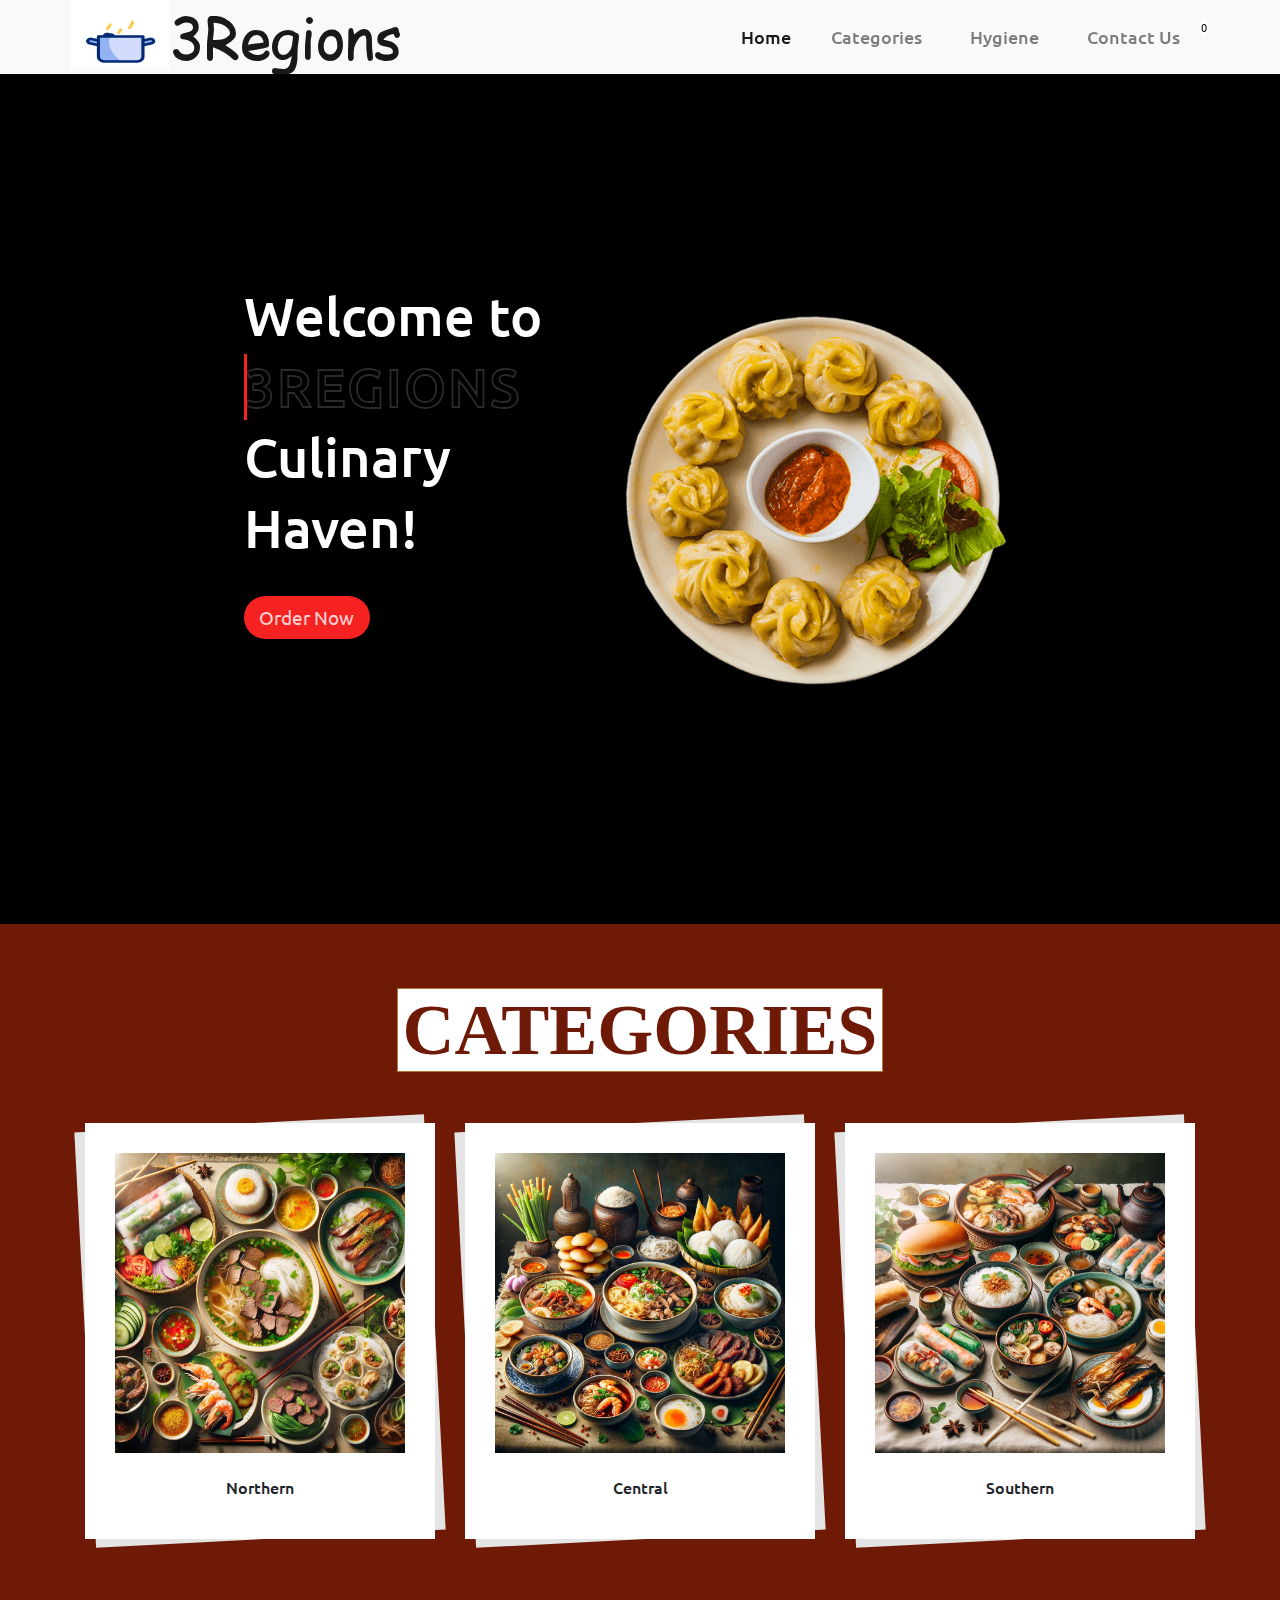
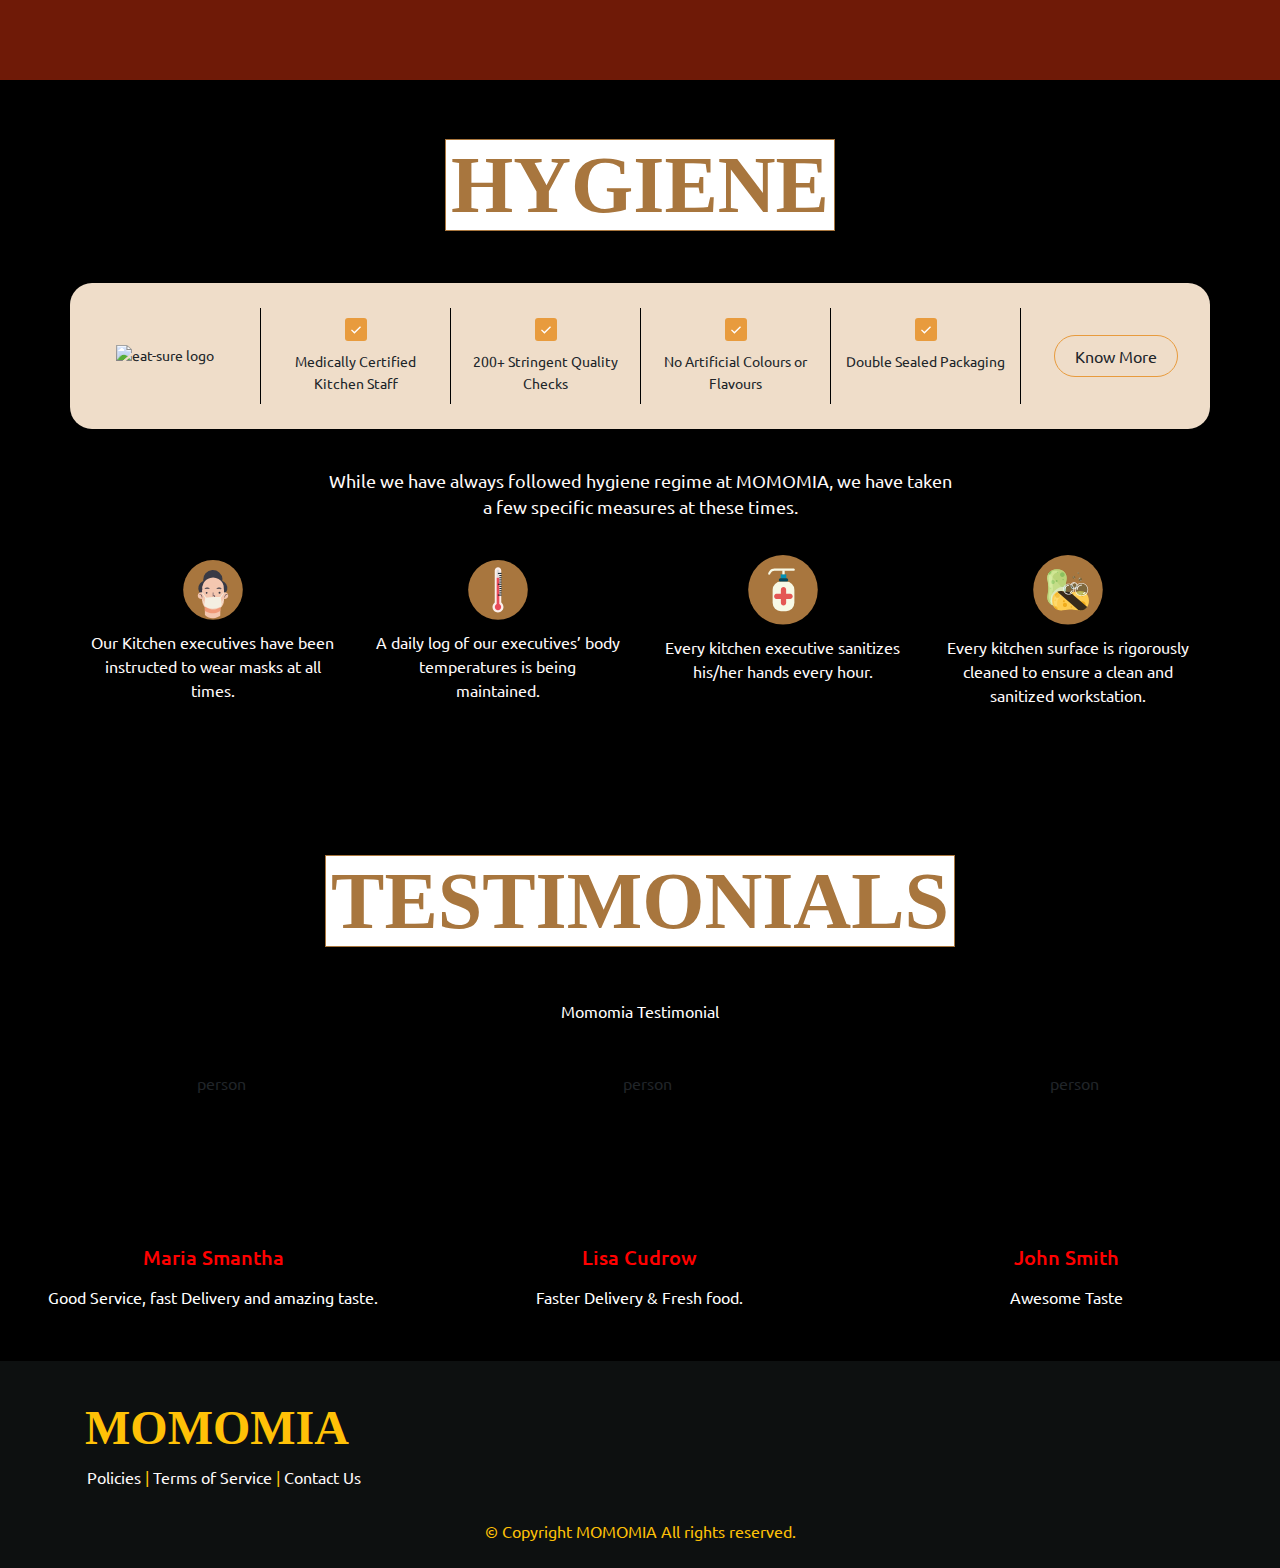
==== commit f4650f59: "update" ====
--- a/index.html
+++ b/index.html
@@ -70,13 +70,13 @@
         <!-- CODE FOR NAVIGATION BAR -->
         <ul class="px-0 mx-0">
           <img
-            src="./images/navbar-logo.gif"
-            height="100px"
+            src="./images/cook.gif"
+            height="80px"
             width="100px"
             alt="navbar-logo"
           />
         </ul>
-        <a class="navbar-brand" href="index.html">MOMOMIA</a>
+        <a class="navbar-brand" href="index.html">3Regions</a>
         <button
           class="navbar-toggler"
           type="button"
@@ -121,10 +121,10 @@
         <div class="row homeRow">
           <div class="col-lg-6 homeTxtCol">
             <h1 class="homeHeading">
-              Where the Flavor <br />
-              <span data-text="INEBRIATES">INEBRIATES</span>
+              Welcome to<br />
+              <span data-text="3REGIONS">3REGIONS</span>
               <br />
-              you
+              Culinary Haven!
             </h1>
             <br />
             <div class="homeBtnDiv">
@@ -137,8 +137,8 @@
         </div>
       </section>
     </div>
-
     <br />
+
 <!-- Category section starts here -->
     <section id="categorySection">
       <div class="container">
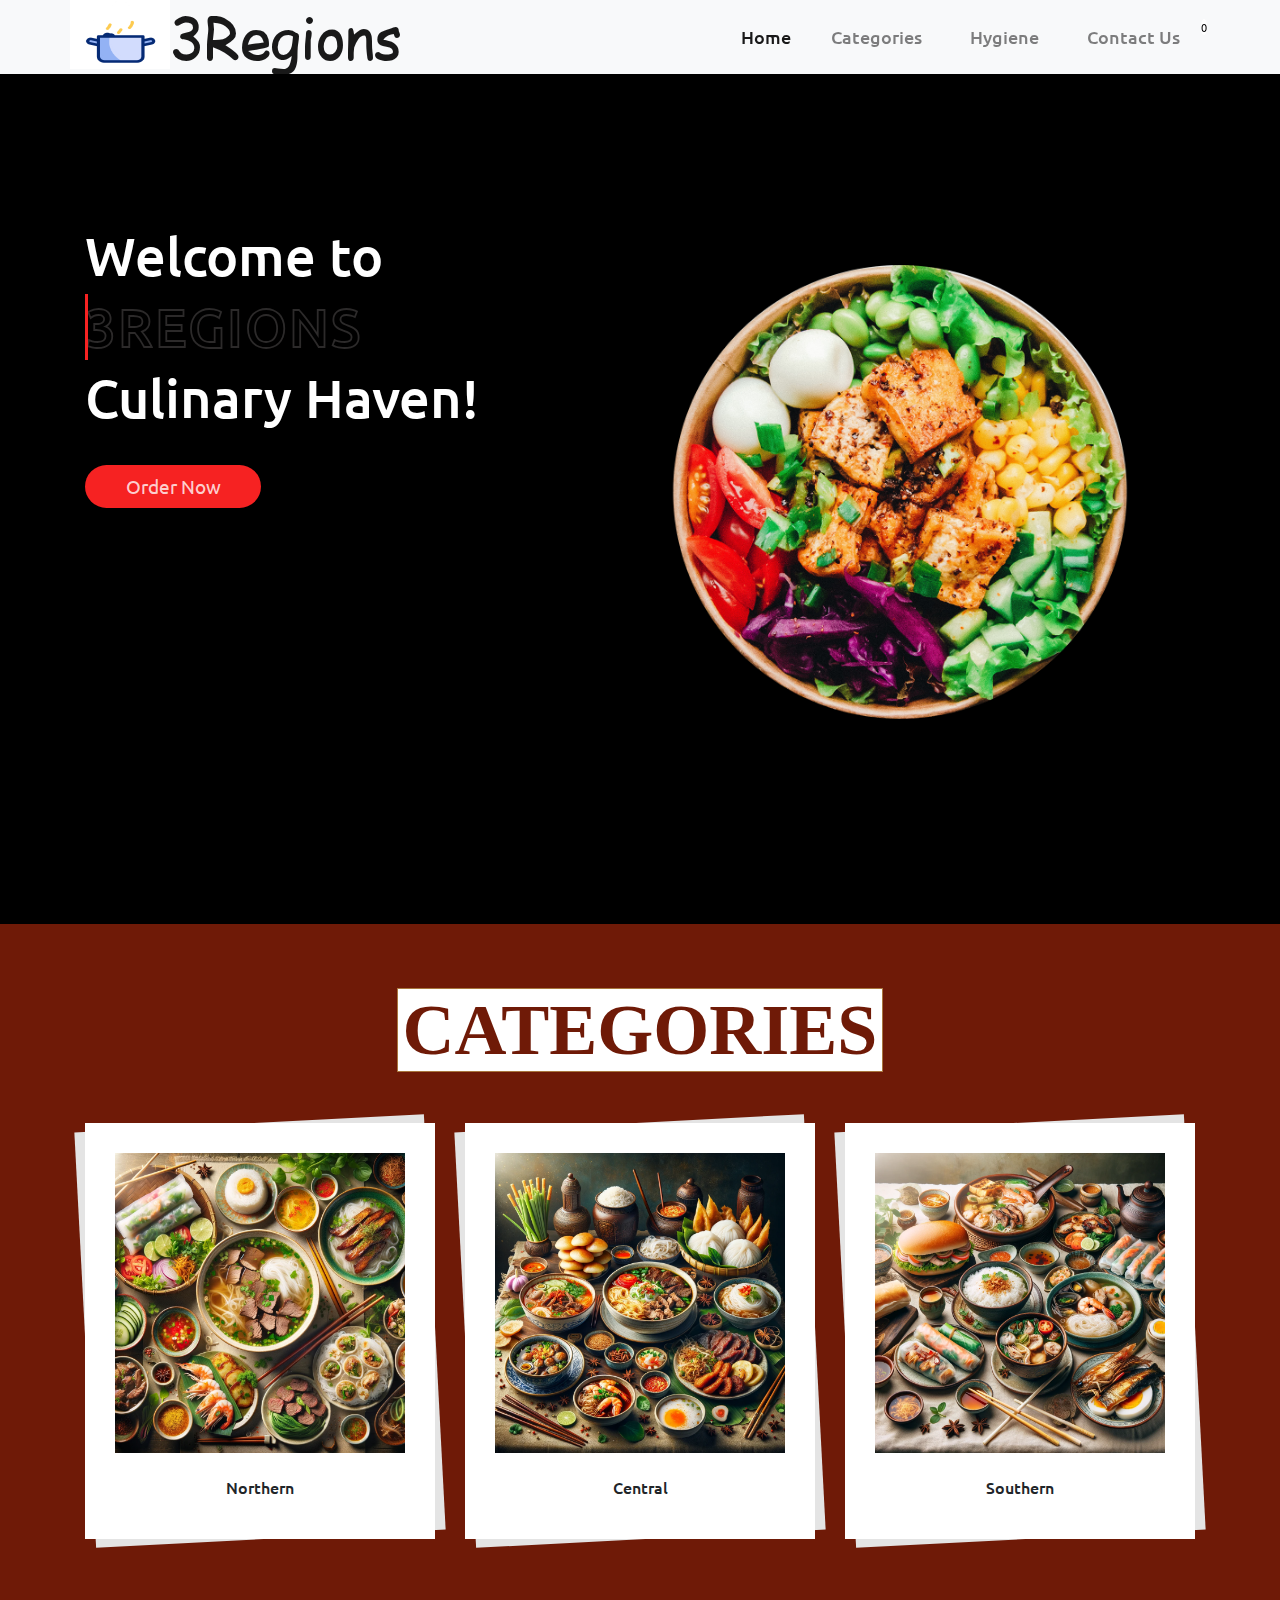
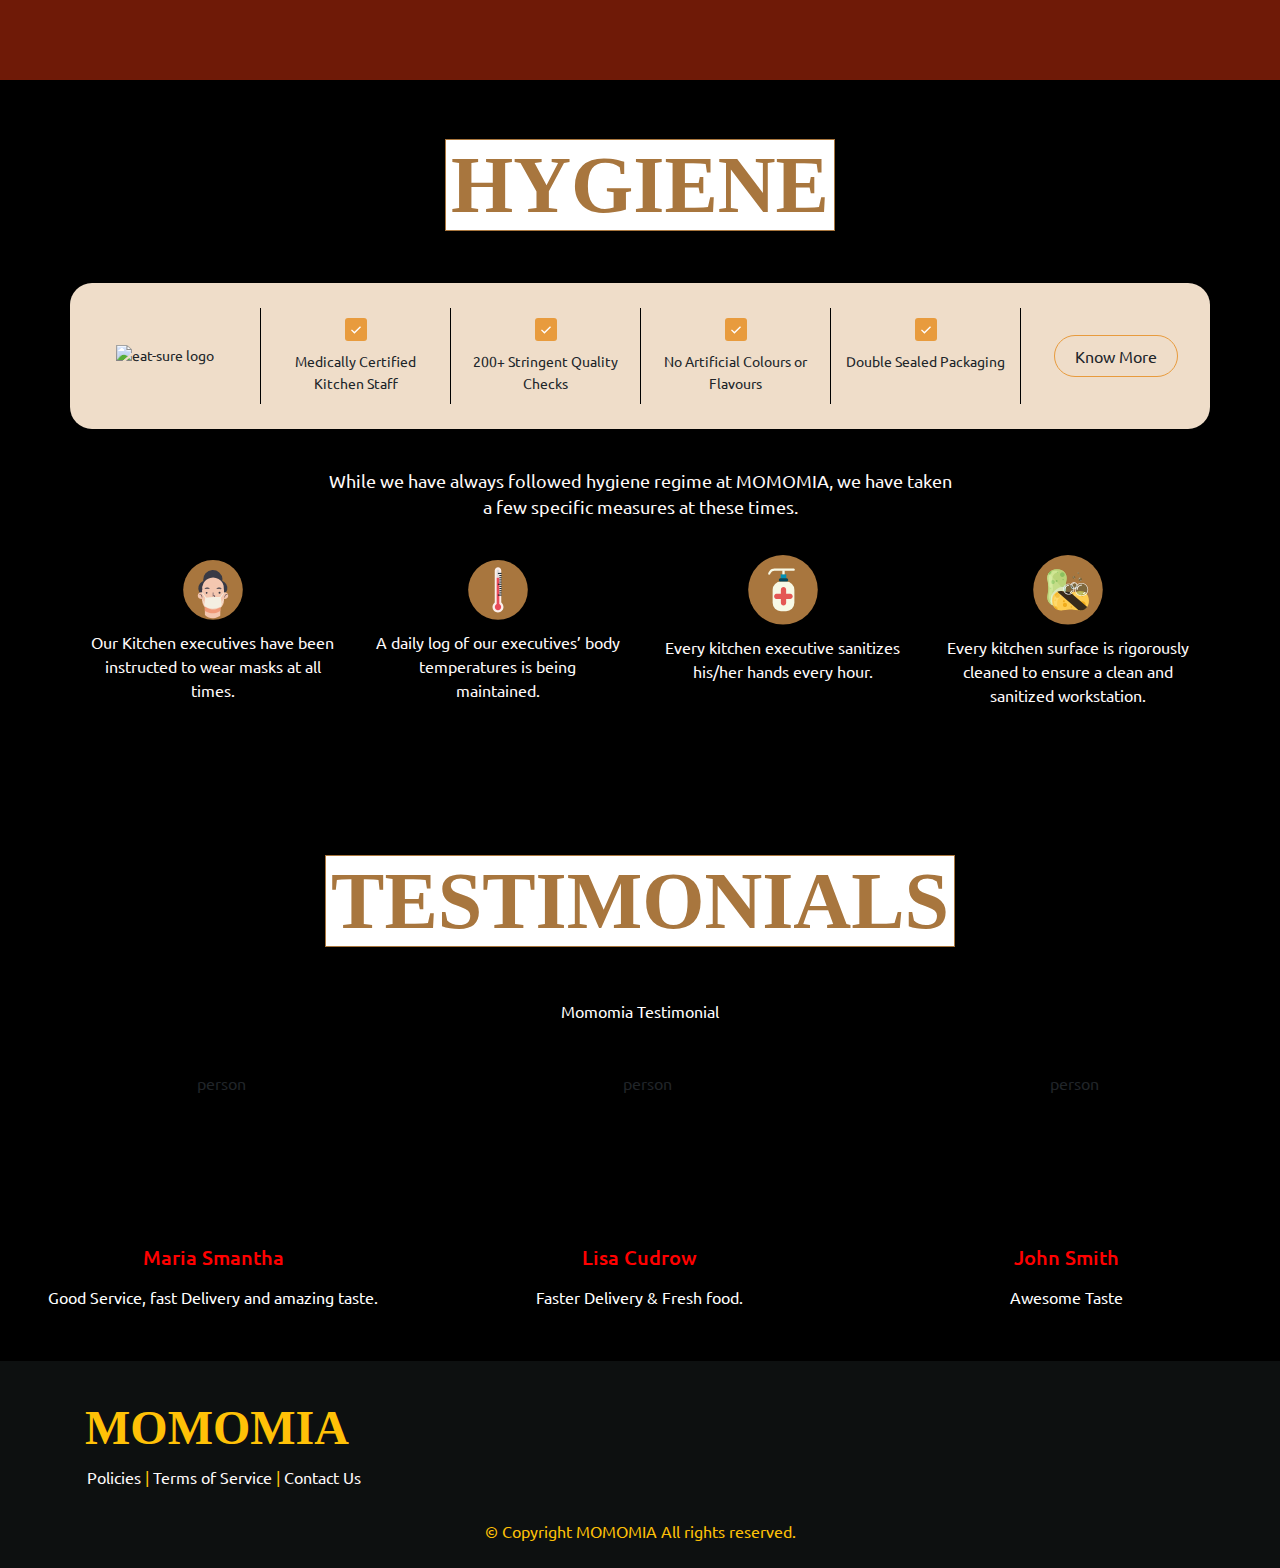
==== commit 4b109c52: "update" ====
--- a/index.html
+++ b/index.html
@@ -132,7 +132,7 @@
             </div>
           </div>
           <div class="col-lg-6 homeImgCol">
-            <img class="homeImg" src="./images/momoss.png" alt="momos" />
+            <img class="homeImg" src="./images/foodfavor.png" alt="momos" />
           </div>
         </div>
       </section>
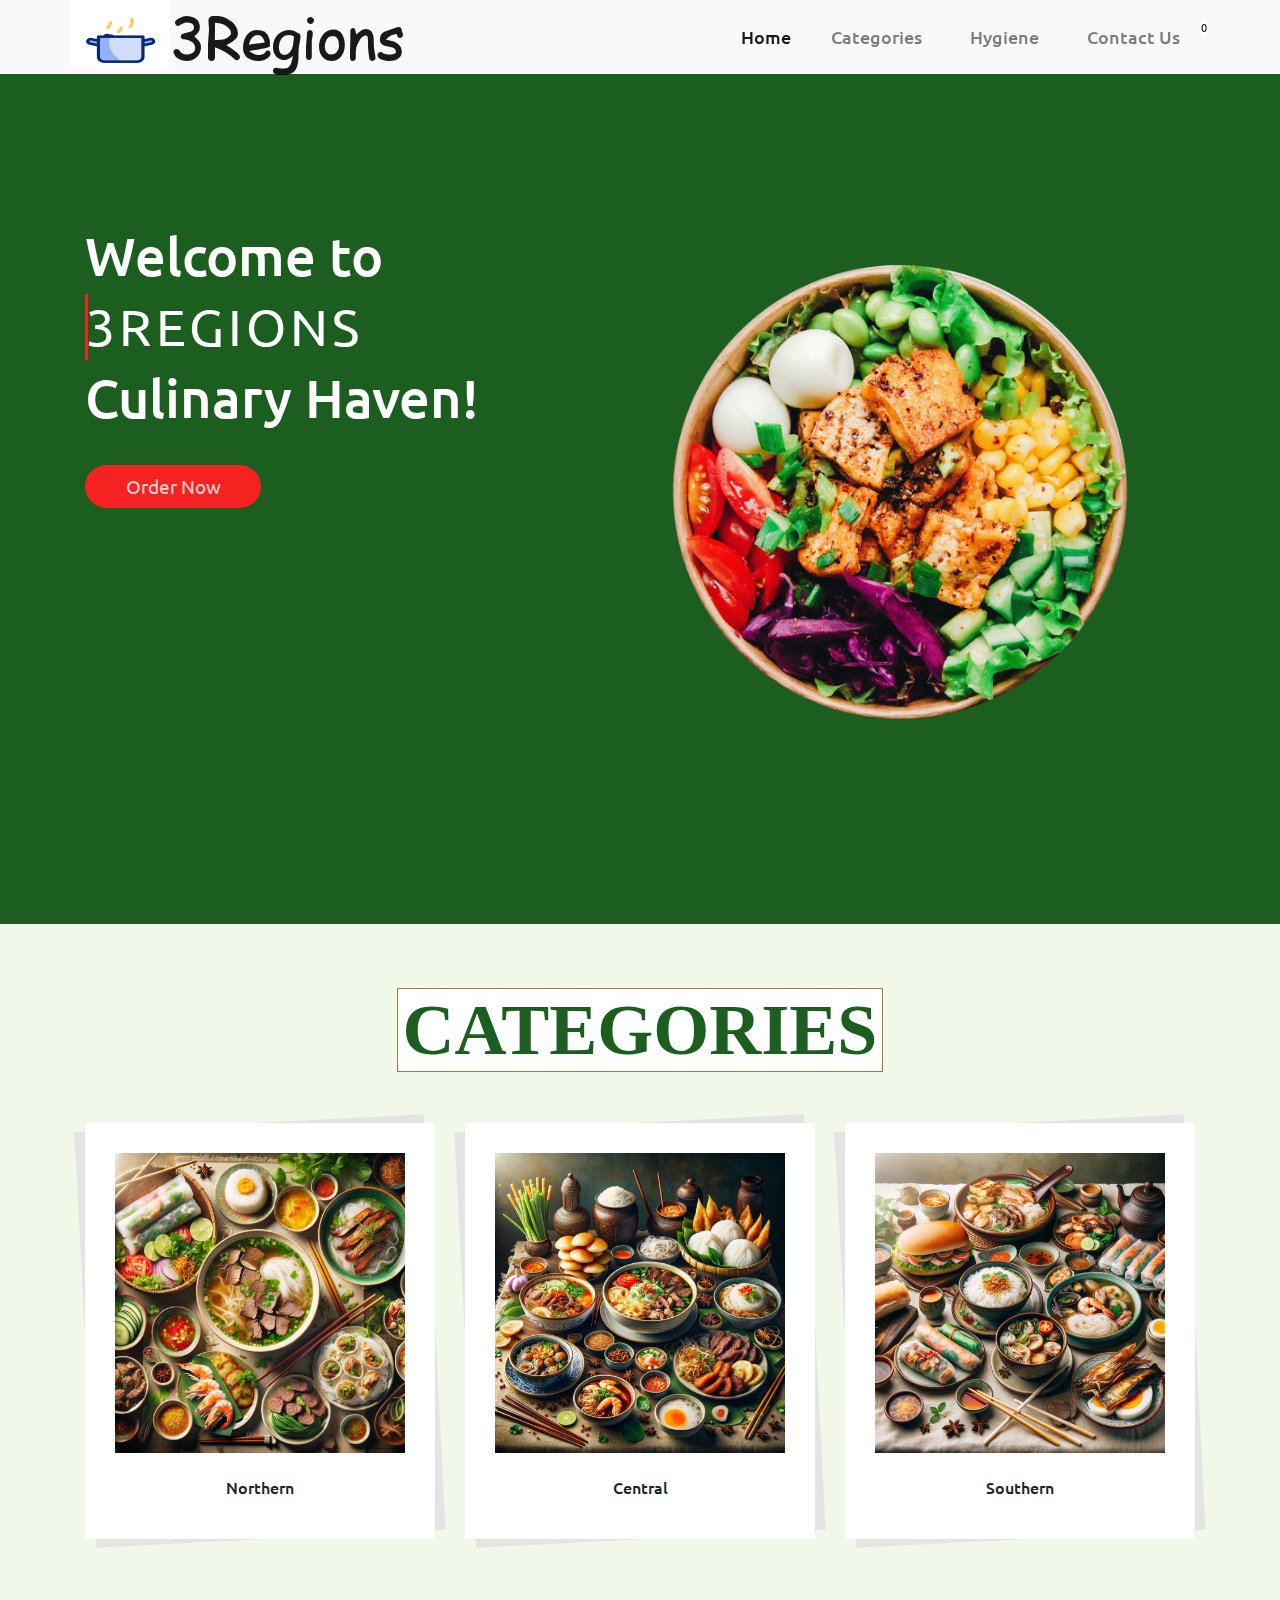
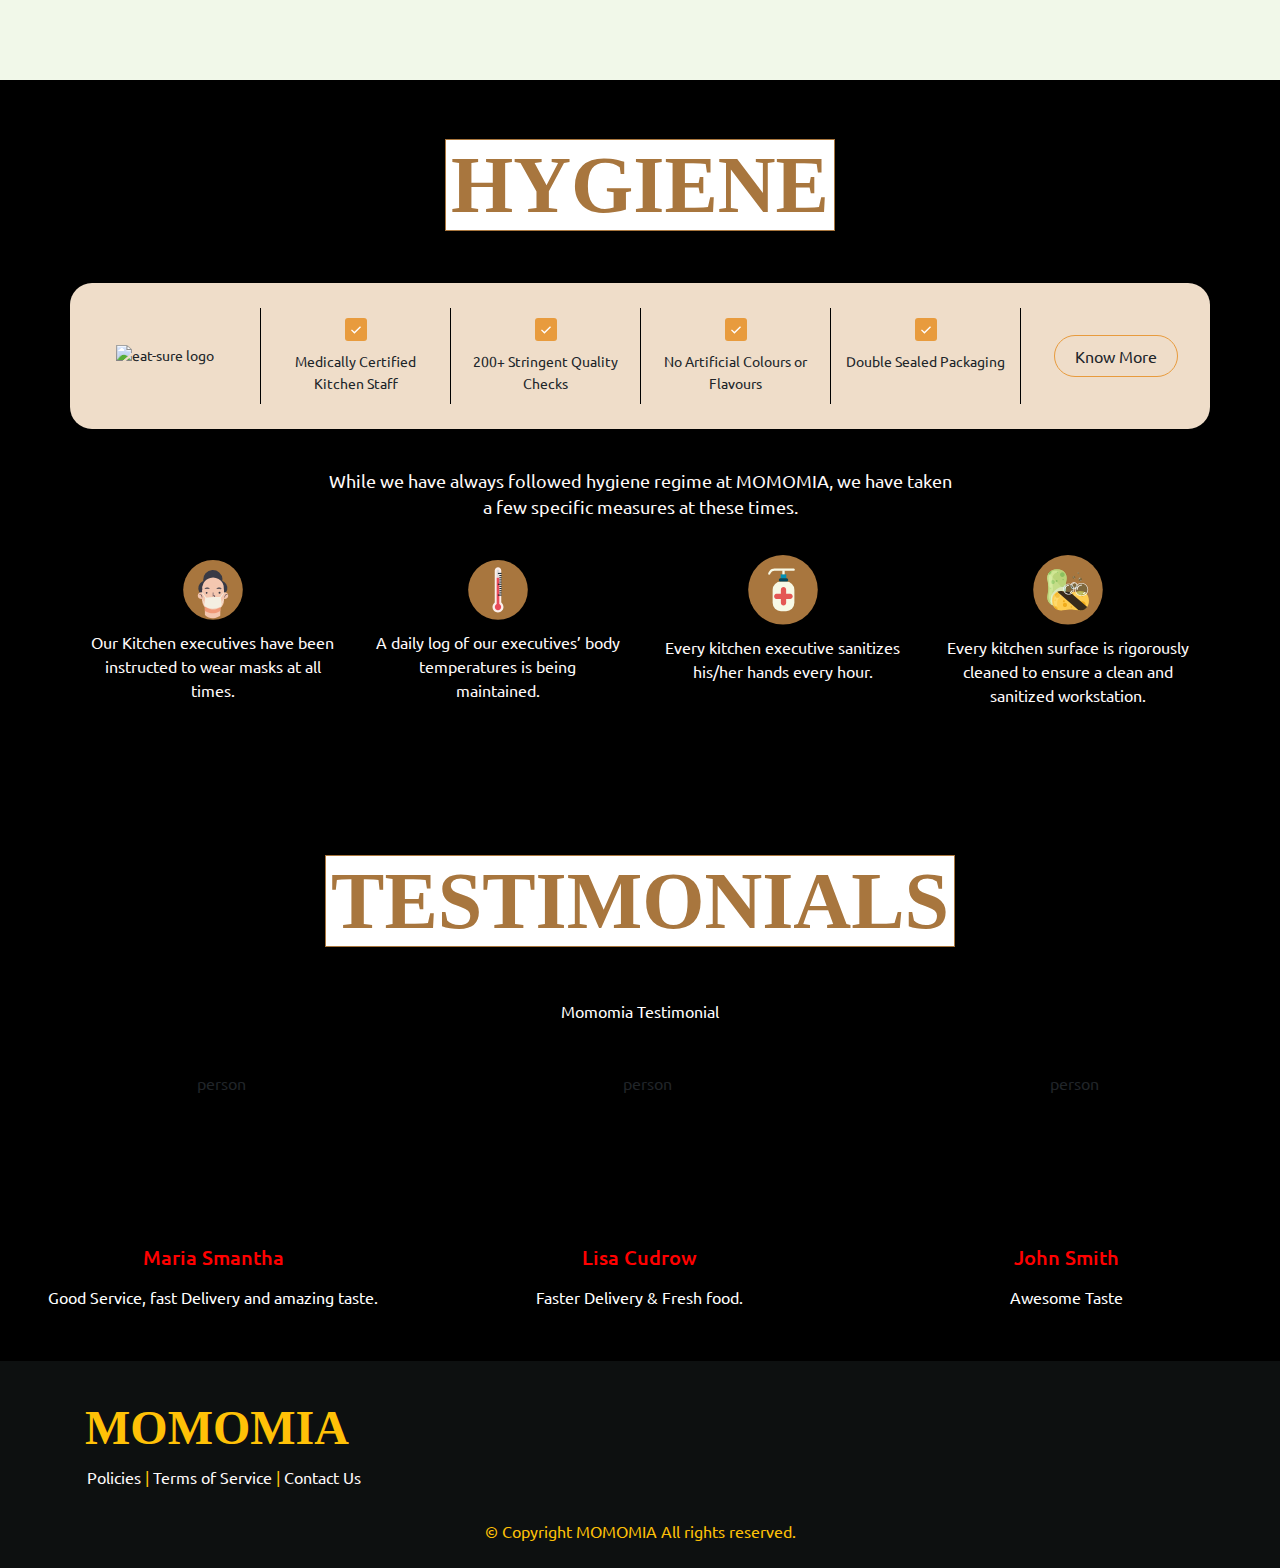
==== commit fa4b0894: "update" ====
--- a/index.html
+++ b/index.html
@@ -64,55 +64,52 @@
 
 </head> 
 
-  <body>
-    <nav class="navbar navbar-expand-lg navbar-light bg-light fixed-top">
-      <div class="container">
-        <!-- CODE FOR NAVIGATION BAR -->
-        <ul class="px-0 mx-0">
-          <img
-            src="./images/cook.gif"
-            height="80px"
-            width="100px"
-            alt="navbar-logo"
-          />
-        </ul>
-        <a class="navbar-brand" href="index.html">3Regions</a>
-        <button
-          class="navbar-toggler"
-          type="button"
-          data-toggle="collapse"
-          data-target="#navbarSupportedContent"
-          aria-controls="navbarSupportedContent"
-          aria-expanded="false"
-          aria-label="Toggle navigation"
-        >
-          <span class="navbar-toggler-icon"></span>
-        </button>
-
-        <div class="collapse navbar-collapse" id="navbarSupportedContent">
-          <ul class="navbar-nav ml-auto">
-            <li class="nav-item active">
-              <a class="nav-link px-3" href="#"
-                >Home <span class="sr-only">(current)</span></a
-              >
-            </li>
-            <li class="nav-item">
-              <a class="nav-link px-4" href="#categorySection">Categories</a>
-            </li>
-            <li class="nav-item">
-              <a class="nav-link px-4" href="#healthySection">Hygiene</a>
-            </li>
-            <li class="nav-item">
-              <a class="nav-link px-4" href="contactus.html">Contact Us</a>
-            </li>
-          </ul>
-        </div> 
-        <div id="shoppingclass" data-toggle="modal" data-target="#exampleModal">
-          <i class="fas fa-shopping-cart" id="cart"></i>
-          <span class="shoppingCartAfter" id="zero">0</span>
-        </div>
-      </div>
-    </nav>
+<body>
+<nav class="navbar navbar-expand-lg navbar-light bg-light fixed-top">
+  <div class="container">
+    
+    <!-- Logo image -->
+    <ul class="px-0 mx-0">
+      <img src="./images/cook.gif" height="80px" width="100px" alt="navbar-logo" />
+    </ul>
+
+    <!-- Navbar brand name or title -->
+    <a class="navbar-brand" href="index.html">3Regions</a>
+
+    <!-- Navbar toggler button for collapsible navbar on smaller screens -->
+    <button class="navbar-toggler" type="button" data-toggle="collapse" data-target="#navbarSupportedContent" aria-controls="navbarSupportedContent" aria-expanded="false" aria-label="Toggle navigation">
+      <span class="navbar-toggler-icon"></span>
+    </button>
+
+    <!-- Collapsible content of the navbar -->
+    <div class="collapse navbar-collapse" id="navbarSupportedContent">
+      <!-- Navbar items aligned to the right -->
+      <ul class="navbar-nav ml-auto">
+        <!-- Individual navbar items -->
+        <li class="nav-item active">
+          <a class="nav-link px-3" href="#">Home <span class="sr-only">(current)</span></a>
+        </li>
+        <li class="nav-item">
+          <a class="nav-link px-4" href="#categorySection">Categories</a>
+        </li>
+        <li class="nav-item">
+          <a class="nav-link px-4" href="#healthySection">Hygiene</a>
+        </li>
+        <li class="nav-item">
+          <a class="nav-link px-4" href="contactus.html">Contact Us</a>
+        </li>
+      </ul>
+    </div>
+
+    <!-- Shopping cart icon with counter -->
+    <div id="shoppingclass" data-toggle="modal" data-target="#exampleModal">
+      <i class="fas fa-shopping-cart" id="cart"></i>
+      <span class="shoppingCartAfter" id="zero">0</span>
+    </div>
+  </div>
+</nav>
+<!-- Navigation bar ends here -->
+
 
     <a id="scrollToTop" class="btn"><i class="fas fa-caret-up"></i></a>
 <div id="main">
@@ -132,7 +129,7 @@
             </div>
           </div>
           <div class="col-lg-6 homeImgCol">
-            <img class="homeImg" src="./images/foodfavor.png" alt="momos" />
+            <img class="homeImg" src="./images/foodfavor.png" alt="foodfavor" />
           </div>
         </div>
       </section>
--- a/styles.css
+++ b/styles.css
@@ -3,7 +3,7 @@
 body {
     font-family: "Ubuntu", sans-serif;
     /* sets font family for entire page */
-    background-color: #000000;
+    background-color: #1B5E20;
   }
   
   @font-face /*  Specifies Custom Font to display the text */ {
@@ -11,19 +11,6 @@
     src: url(fonts/EMcomic-Bold.ttf);
   }
   
-  #loading {
-    position: fixed;
-    display: block;
-    width: 100%;
-    height: 100%;
-    top: 0;
-    left: 0;
-    text-align: center;
-    opacity: 0.8;
-    background-color: #000000;
-    z-index: 99;
-  }
-  
   p {
     margin-bottom: 0;
   }
@@ -47,16 +34,16 @@
   
   /* NAVBAR SECTION */
   .navbar-expand-lg {
-    background-color: #000000;
+    background-color: #1B5E20;
     z-index: 2;
     height: 74px;
   }
   
   .navbar-brand {
     font-family: "elinga", "myFirstFont", "Roboto";
-    font-weight: 500;
-    /* font-size: 0.5rem; */
-    font-size: 56px;
+    font-weight: 100;
+    font-size: 57px;
+    color: #1B5E20; 
   }
   
   .nav-item
@@ -107,10 +94,10 @@
   
   /* Style the INEBRIATES to red color */
   .homeHeading span {
-    color: black;
-    -webkit-text-stroke: 0.14vw rgb(44, 42, 42);
+    color: rgb(255, 255, 255);
+    -webkit-text-stroke: 0.14vw #1B5E20;
     letter-spacing: 2px;
-    stroke: #ffa5d8;
+    stroke: #F57C00;
     stroke-width: 3;
     position: relative;
     animation: textAnimate 5s infinite alternate;
@@ -124,7 +111,7 @@
     width: 0;
     height: 100%;
     color: rgb(246, 34, 34);
-    -webkit-text-stroke: 0vw rgb(44, 42, 42);
+    -webkit-text-stroke: 0vw #1B5E20;
     border-right: 3px solid rgb(246, 34, 34);
     overflow: hidden;
     animation: animate 6s linear infinite;
@@ -212,7 +199,7 @@
   
   #categorySection {
     padding-top: 1%;
-    background-color: #6f1a07;
+    background-color: #F1F8E9;
     padding-bottom: 6%;
   }
   
@@ -225,7 +212,7 @@
     font-size: 4.5rem;
     border: 1px solid #a8763e;
     background-color: white;
-    color: #6f1a07;
+    color: #1B5E20;
     padding: 1px 5px;
     font-family: "Roboto";
   }
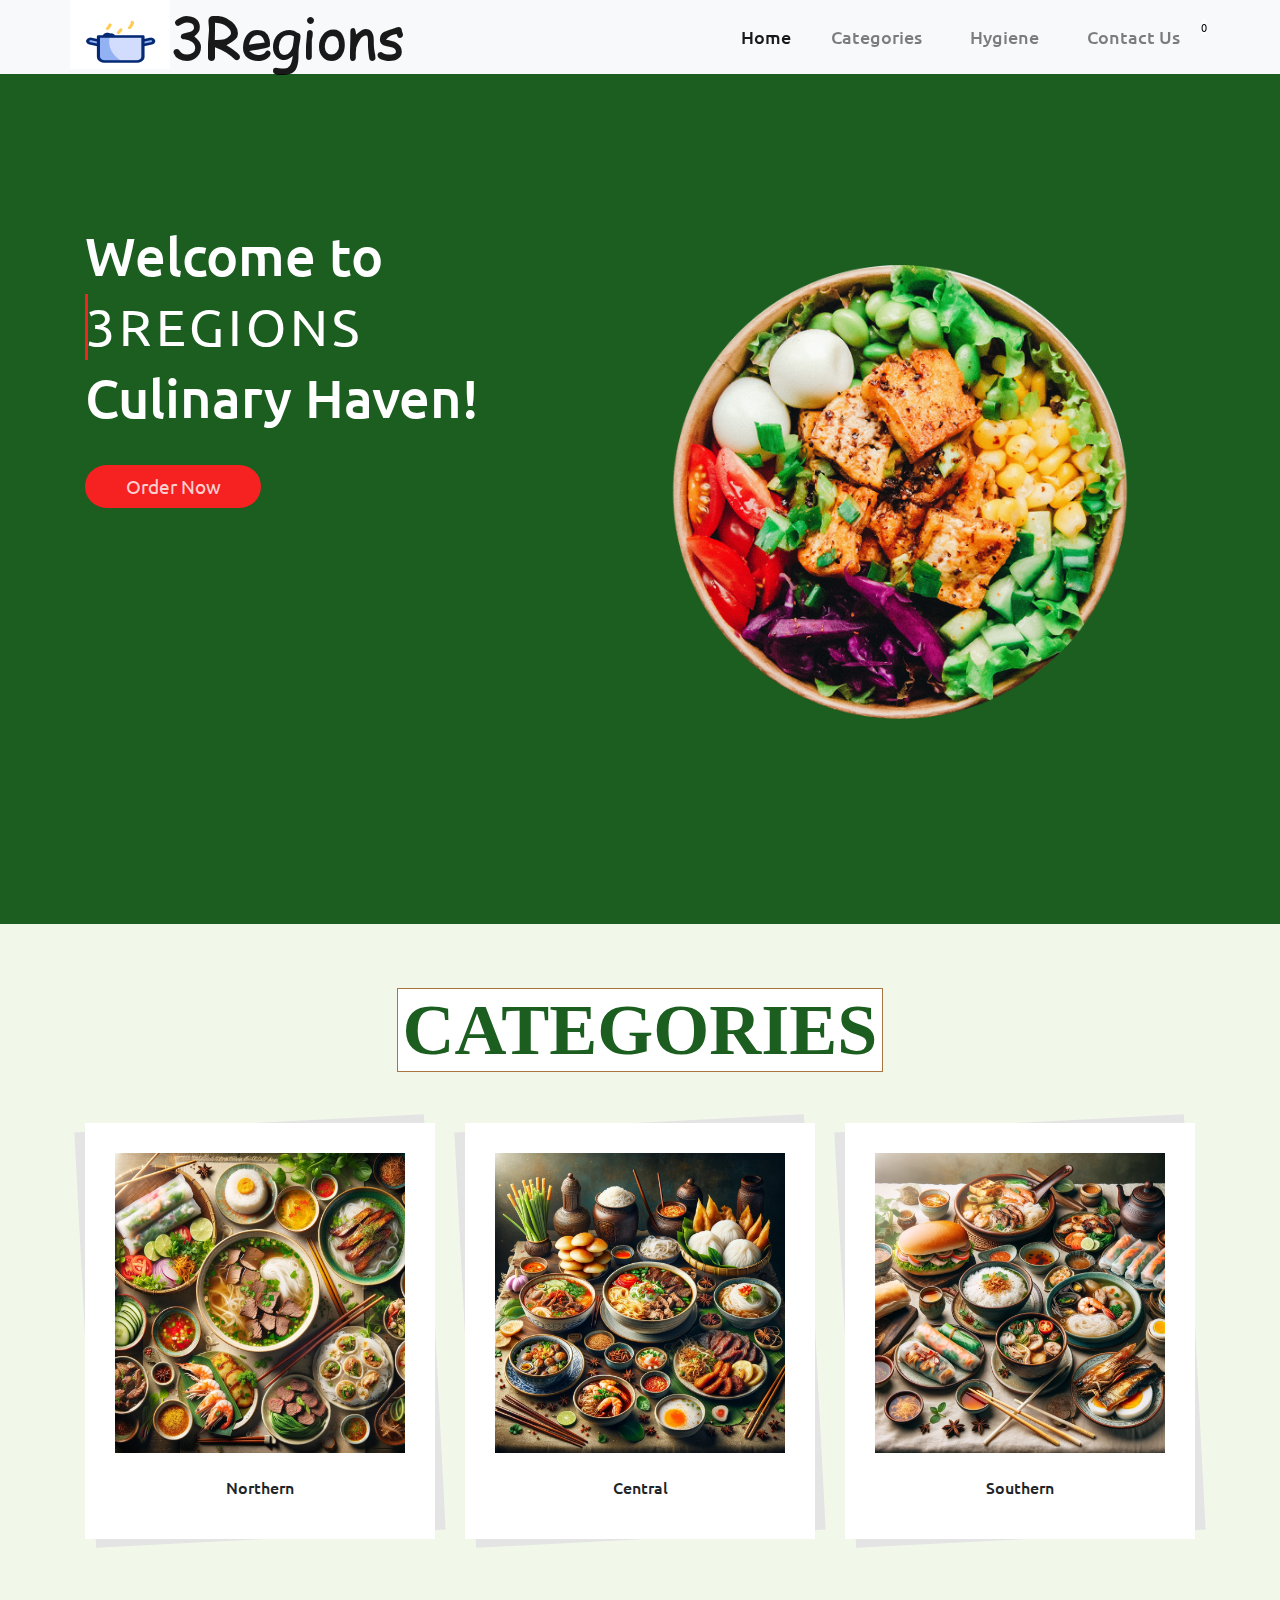
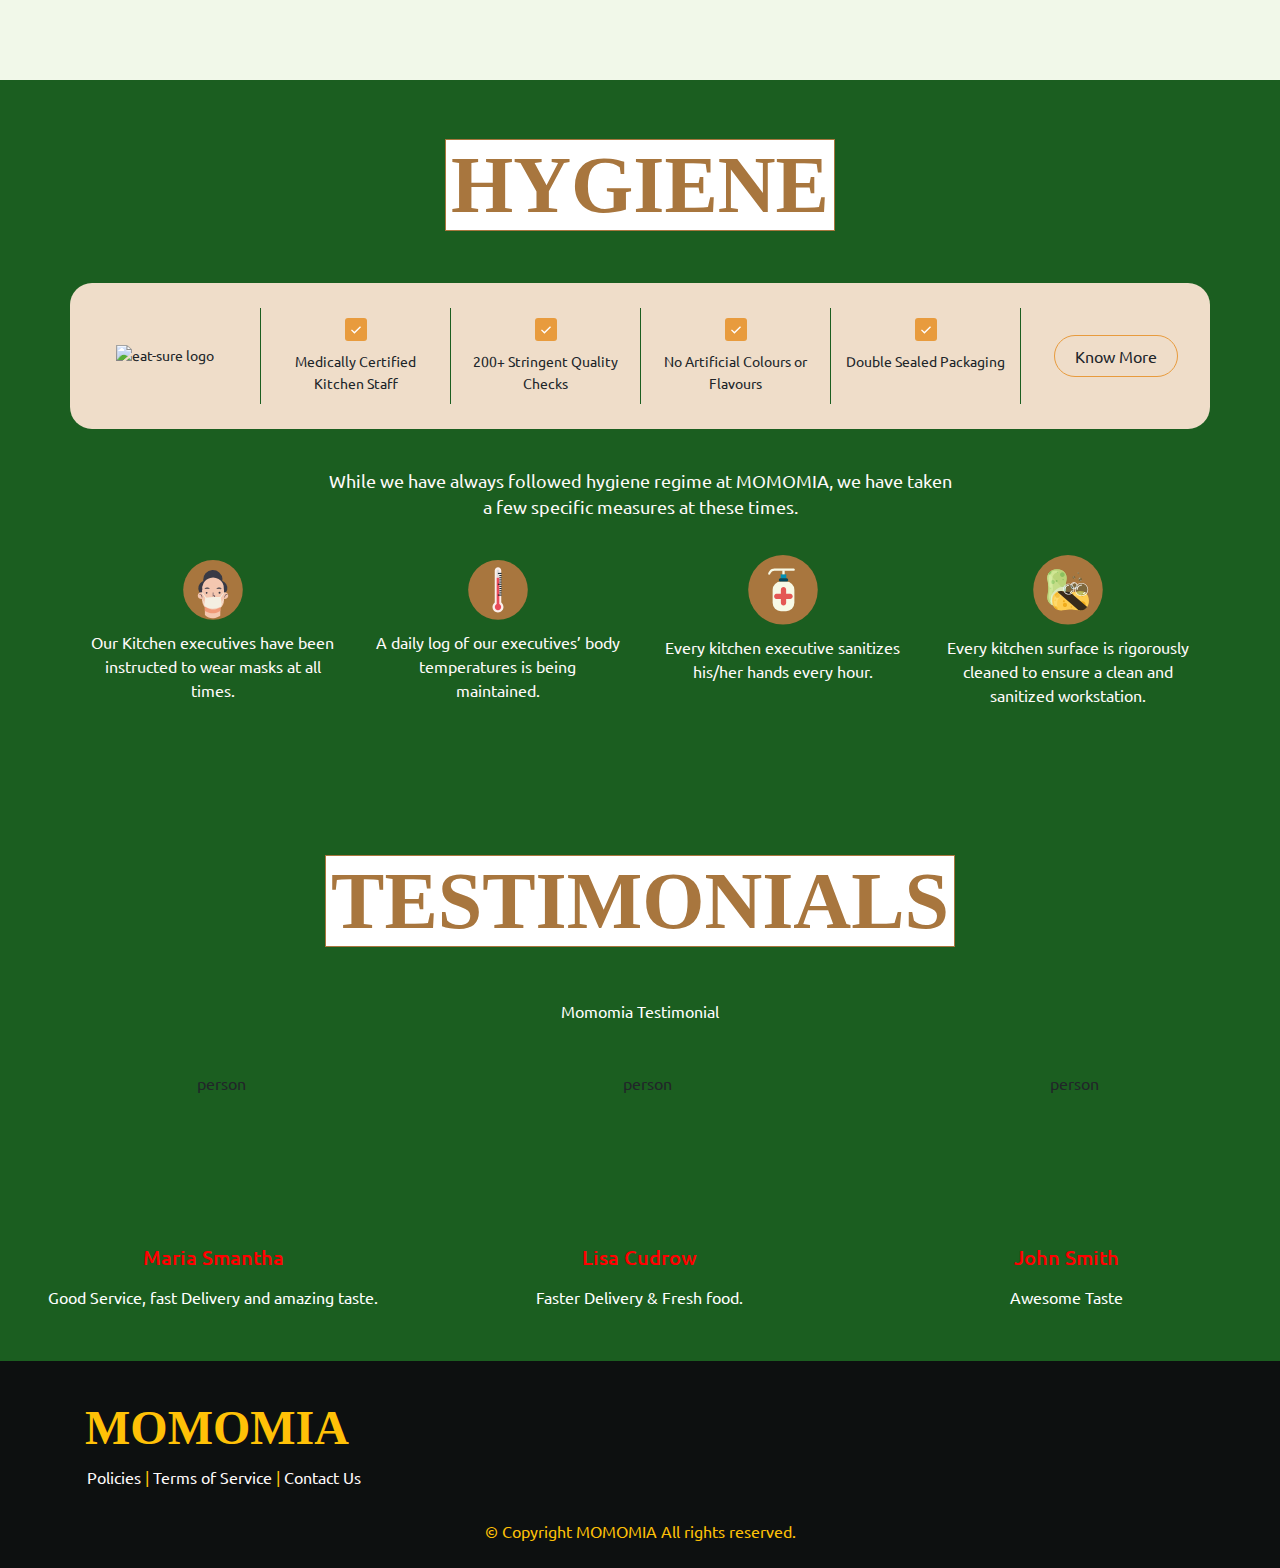
==== commit 412a918f: "update" ====
--- a/index.html
+++ b/index.html
@@ -108,10 +108,7 @@
     </div>
   </div>
 </nav>
-<!-- Navigation bar ends here -->
-
-
-    <a id="scrollToTop" class="btn"><i class="fas fa-caret-up"></i></a>
+  <a id="scrollToTop" class="btn"><i class="fas fa-caret-up"></i></a>
 <div id="main">
     <div class="container home-container">
       <section id="homeSection" class="d-flex justify-content-center">
--- a/styles.css
+++ b/styles.css
@@ -485,7 +485,7 @@
   /* HYGIENE SECTION */
   #healthySection {
     padding-top: 0.5%;
-    background-color: #000000;
+    background-color: #1B5E20;
     padding-bottom: 4%;
   }
   
@@ -525,7 +525,7 @@
   }
   
   .borderLeft {
-    border-left: 1px solid black;
+    border-left: 1px solid #1B5E20;
   }
   
   .icon-wrapper {
@@ -557,7 +557,7 @@
   textarea#address,
   textarea#note {
     background-color: white;
-    color: black;
+    color: #1B5E20;
     font-style: italic;
   }
   
@@ -670,7 +670,7 @@
   /* TESTIMONIALS SECTION */
   #healthySection {
     padding-top: 0.5%;
-    background-color: #000000;
+    background-color: #1B5E20;
     padding-bottom: 4%;
   }
   
@@ -767,7 +767,7 @@
   
   /* horizontal line after each selected item on cart */
   .cartHr {
-    color: black;
+    color: #1B5E20;
     width: 90%;
     margin: 5px auto;
   }
@@ -810,12 +810,12 @@
   /* Scroll To Top Button Hover Over styles */
   #scrollToTop:hover {
     cursor: pointer;
-    background-color: #333;
+    background-color: #1B5E20;
   }
   
   /* After Scroll Top Button Has Been Clicked */
   #scrollToTop:active {
-    background-color: #555;
+    background-color: #1B5E20;
   }
   
   #scrollToTop.show {
@@ -855,7 +855,7 @@
   }
   
   *::-webkit-scrollbar-thumb {
-    background-color: black;
+    background-color: #1B5E20;
     border: 1px solid white;
   }
   
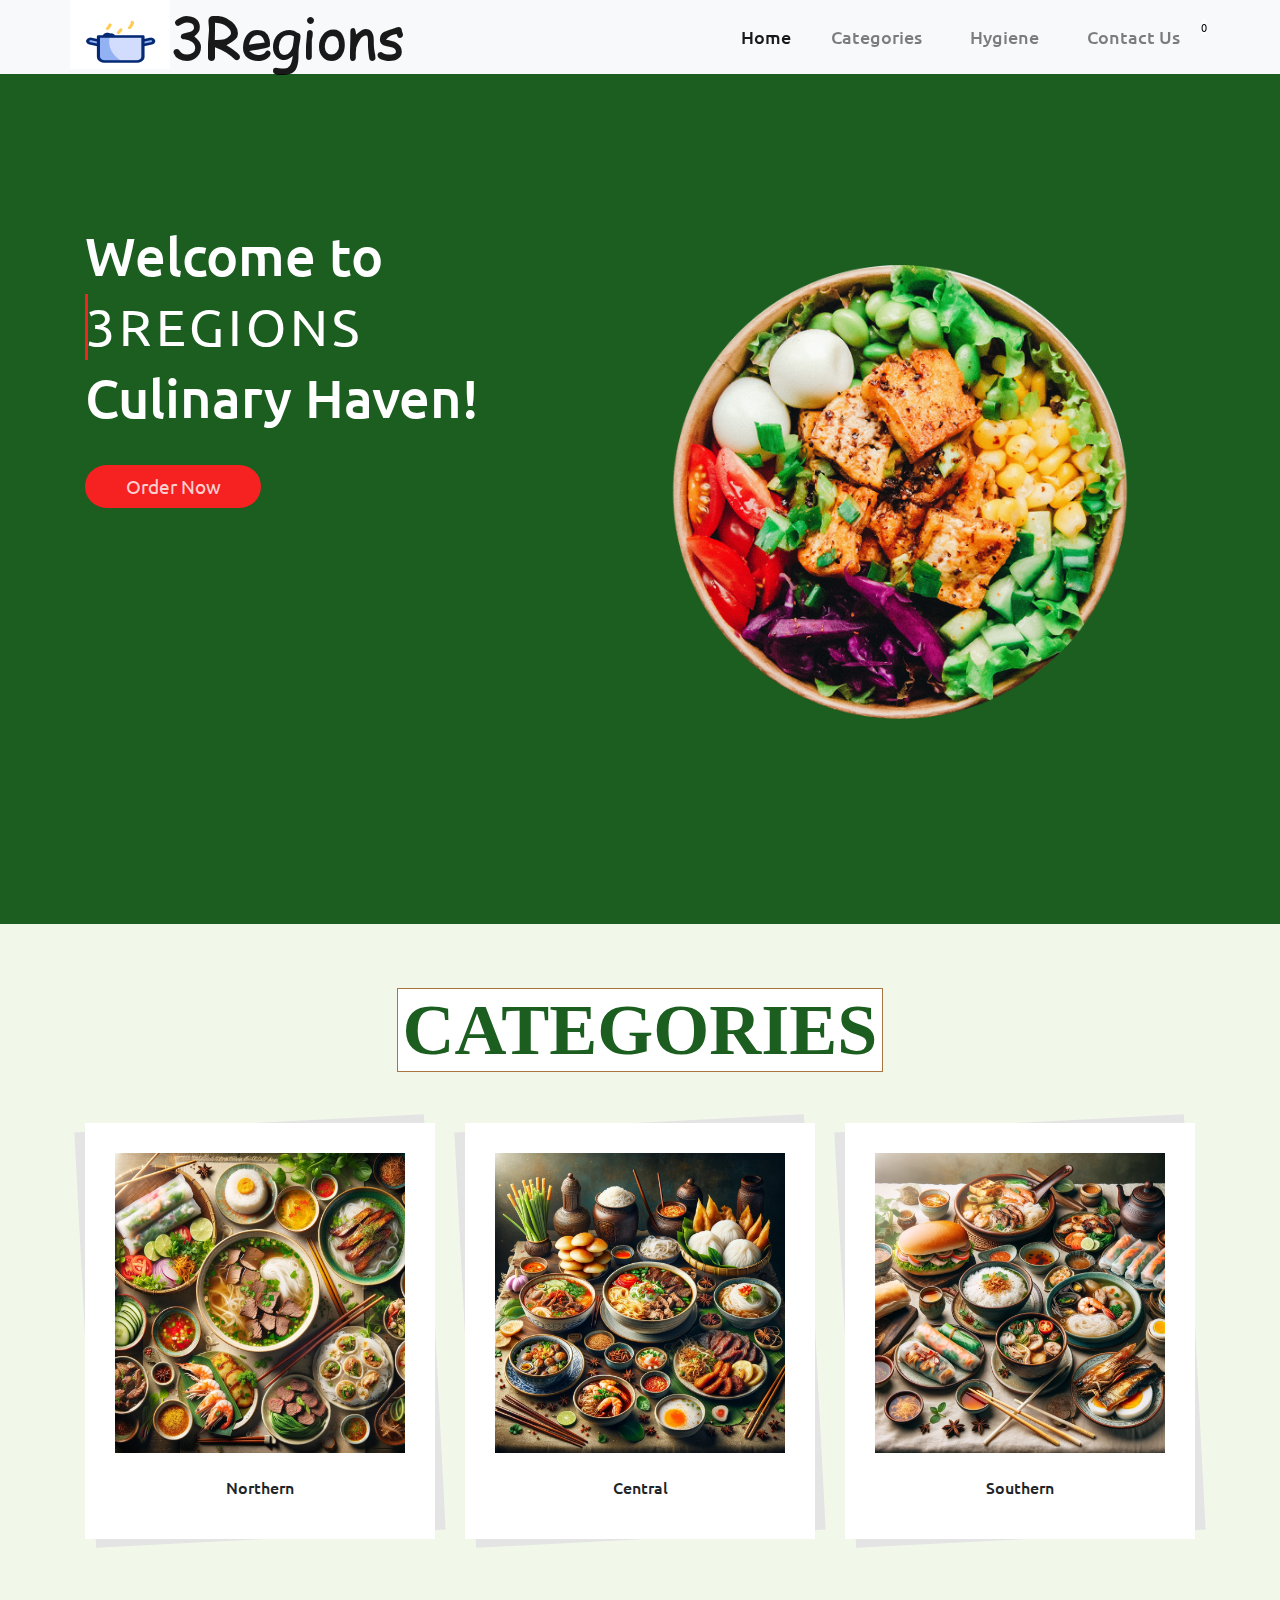
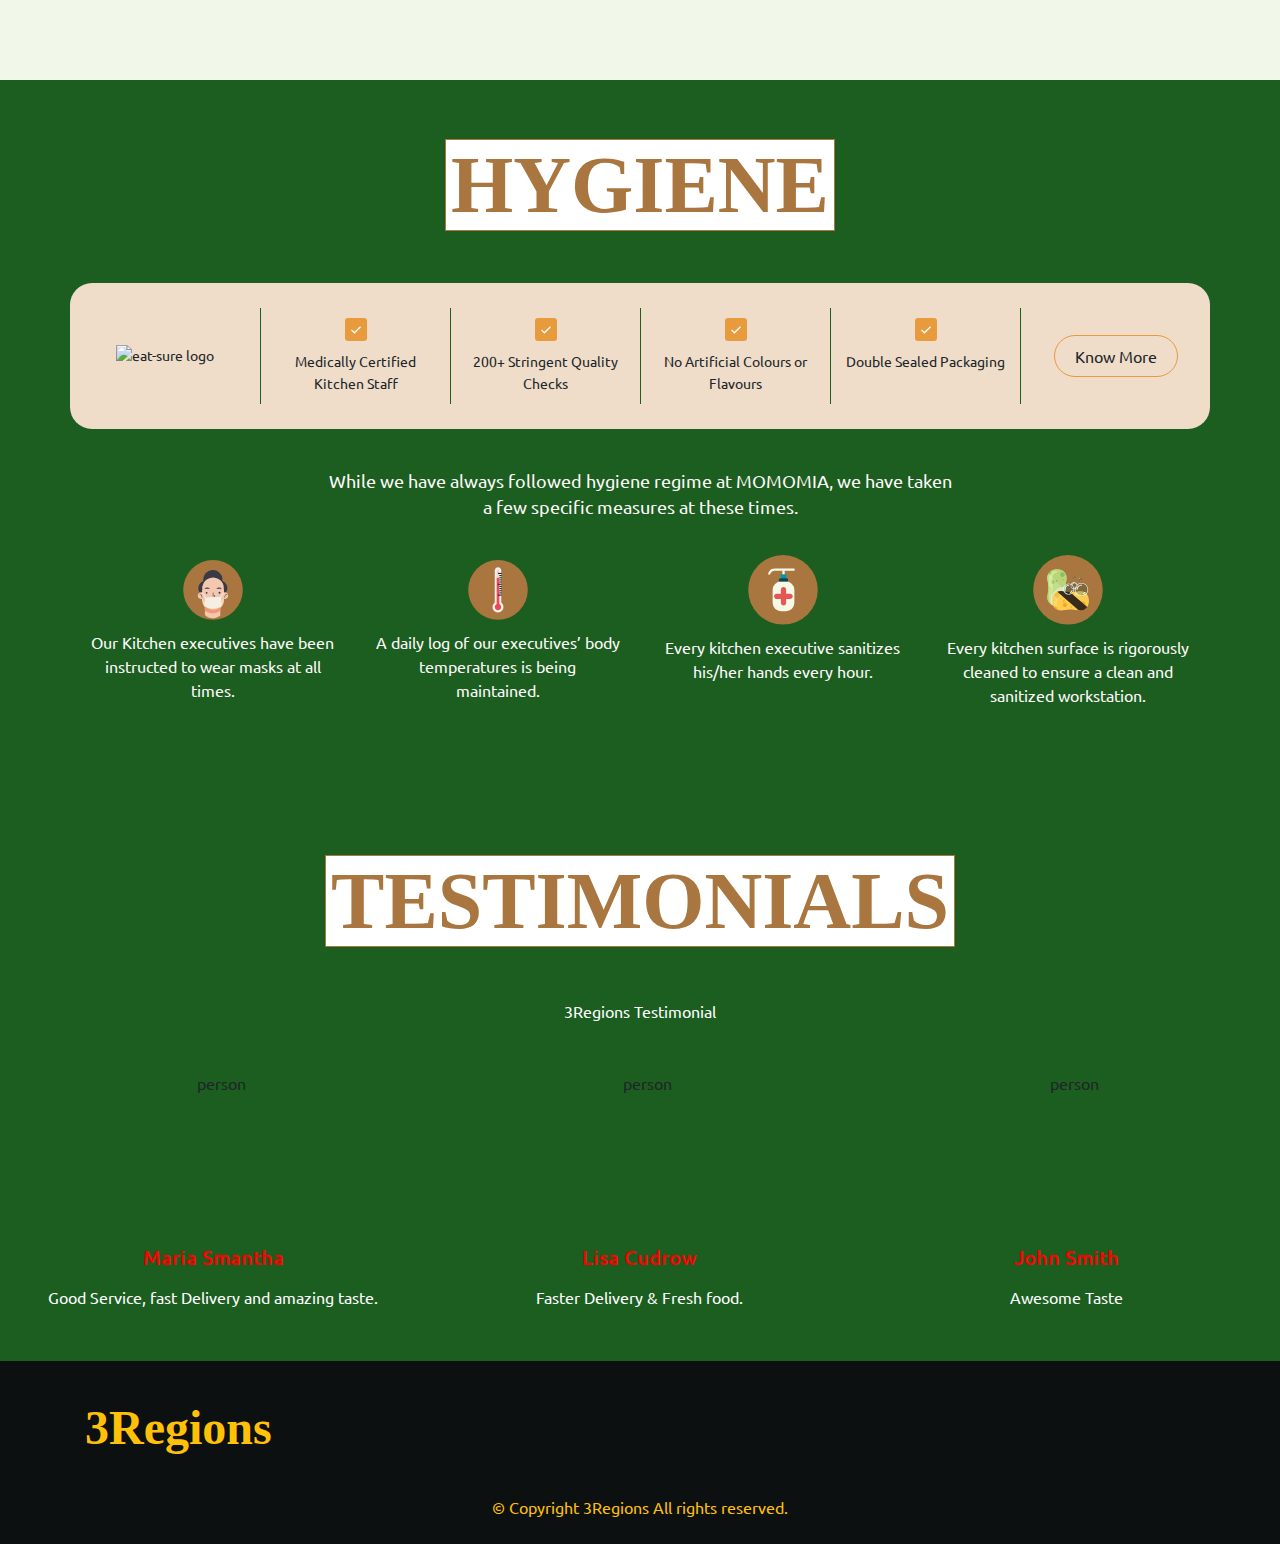
==== commit defaa9f2: "update" ====
--- a/index.html
+++ b/index.html
@@ -8,7 +8,7 @@
 
   <link
     rel="shortcut icon"
-    href="images/momo-icon.webp"
+    href="images/smallfood.png"
     type="image/x-icon"
   /> 
 
@@ -282,224 +282,168 @@
           <div id="momos">
             <div class="row menuHeading">
               <div class="col-12">
-                <h1>Momos</h1>
+                <h1>Northern Food</h1>
               </div>
             </div>
             <div class="row">
               <div class="col-sm-6 col-12">
                 <div class="card">
-                  <h2 class="card-title">Steamed Momos</h2>
+                  <h2 class="card-title">Part 1</h2>
                   <div class="card-body">
                     <div class="row foodItem">
                       <div class="col-9 foodItemName">
                         <p>
-                          Veggie Momo
-                          <span>
-                            <img
-                              class="vegIcon"
-                              src="./images/veg.webp"
-                              alt="veg-icon"
-                            />
-                          </span>
-                        </p>
-                        <p class="text-muted-small">
-                          <b>$</b> 40
-                        </p>
-                      </div>
-                      <div class="col-3 addCol">
-                        <span class="menuBtn minus"
-                          ><i class="fas fa-minus"></i
-                        ></span>
-                        <span class="quantity">0</span>
-                        <span class="menuBtn plus"
-                          ><i class="fas fa-plus"></i
-                        ></span>
-                      </div>
-                    </div>
-                    <hr class="foodItemHr" />
-
-                    <div class="row foodItem">
-                      <div class="col-9 foodItemName">
-                        <p>
-                          Paneer Momo
-                          <span>
-                            <img
-                              class="vegIcon"
-                              src="./images/veg.webp"
-                              alt="veg-icon"
-                            />
-                          </span>
-                        </p>
-                        <p class="text-muted-small">
-                          <b>$</b> 45
-                        </p>
-                      </div>
-                      <div class="col-3 addCol">
-                        <span class="menuBtn minus"
-                          ><i class="fas fa-minus"></i
-                        ></span>
-                        <span class="quantity">0</span>
-                        <span class="menuBtn plus"
-                          ><i class="fas fa-plus"></i
-                        ></span>
-                      </div>
-                    </div>
-                    <hr class="foodItemHr" />
-
-                    <div class="row foodItem">
-                      <div class="col-9 foodItemName">
-                        <p>
-                          Mushroom Momo
-                          <span>
-                            <img
-                              class="vegIcon"
-                              src="./images/veg.webp"
-                              alt="veg-icon"
-                            />
-                          </span>
-                        </p>
-                        <p class="text-muted-small">
-                          <b>$</b> 55
-                        </p>
-                      </div>
-                      <div class="col-3 addCol">
-                        <span class="menuBtn minus"
-                          ><i class="fas fa-minus"></i
-                        ></span>
-                        <span class="quantity">0</span>
-                        <span class="menuBtn plus"
-                          ><i class="fas fa-plus"></i
-                        ></span>
-                      </div>
-                    </div>
-                    <hr class="foodItemHr" />
-
-                    <div class="row foodItem">
-                      <div class="col-9 foodItemName">
-                        <p>
-                          Corn and Cheese Momo
-                          <span>
-                            <img
-                              class="vegIcon"
-                              src="./images/veg.webp"
-                              alt="veg-icon"
-                            />
-                          </span>
-                        </p>
-                        <p class="text-muted-small">
-                          <b>$</b> 65
-                        </p>
-                      </div>
-                      <div class="col-3 addCol">
-                        <span class="menuBtn minus"
-                          ><i class="fas fa-minus"></i
-                        ></span>
-                        <span class="quantity">0</span>
-                        <span class="menuBtn plus"
-                          ><i class="fas fa-plus"></i
-                        ></span>
-                      </div>
-                    </div>
-                    <hr class="foodItemHr" />
-
-                    <div class="row foodItem">
-                      <div class="col-9 foodItemName">
-                        <p>
-                          Chicken Momo
-                          <span>
-                            <img
-                              class="nonVegIcon"
-                              src="./images/non-veg.webp"
-                              alt="non-veg icon"
-                            />
-                          </span>
-                        </p>
-                        <p class="text-muted-small">
-                          <b>$</b> 45
-                        </p>
-                      </div>
-                      <div class="col-3 addCol">
-                        <span class="menuBtn minus"
-                          ><i class="fas fa-minus"></i
-                        ></span>
-                        <span class="quantity">0</span>
-                        <span class="menuBtn plus"
-                          ><i class="fas fa-plus"></i
-                        ></span>
-                      </div>
-                    </div>
-                    <hr class="foodItemHr" />
-
-                    <div class="row foodItem">
-                      <div class="col-9 foodItemName">
-                        <p>
-                          Chicken Schezwan Momo
-                          <span>
-                            <img
-                              class="nonVegIcon"
-                              src="./images/non-veg.webp"
-                              alt="non-veg icon"
-                            />
-                          </span>
-                        </p>
-                        <p class="text-muted-small">
-                          <b>$</b> 65
-                        </p>
-                      </div>
-                      <div class="col-3 addCol">
-                        <span class="menuBtn minus"
-                          ><i class="fas fa-minus"></i
-                        ></span>
-                        <span class="quantity">0</span>
-                        <span class="menuBtn plus"
-                          ><i class="fas fa-plus"></i
-                        ></span>
-                      </div>
-                    </div>
-                    <hr class="foodItemHr" />
-
-                    <div class="row foodItem">
-                      <div class="col-9 foodItemName">
-                        <p>
-                          Chicken and Cheese Momo
-                          <span>
-                            <img
-                              class="nonVegIcon"
-                              src="./images/non-veg.webp"
-                              alt="non-veg icon"
-                            />
-                          </span>
-                        </p>
-                        <p class="text-muted-small">
-                          <b>$</b> 75
-                        </p>
-                      </div>
-                      <div class="col-3 addCol">
-                        <span class="menuBtn minus"
-                          ><i class="fas fa-minus"></i
-                        ></span>
-                        <span class="quantity">0</span>
-                        <span class="menuBtn plus"
-                          ><i class="fas fa-plus"></i
-                        ></span>
-                      </div>
-                    </div>
-                    <hr class="foodItemHr" />
-
-                    <div class="row foodItem">
-                      <div class="col-9 foodItemName">
-                        <p>
-                          Fish Momo
-                          <span>
-                            <img
-                              class="nonVegIcon"
-                              src="./images/non-veg.webp"
-                              alt="non-veg icon"
-                            />
-                          </span>
-                        </p>
-                        <p class="text-muted-small">
-                          <b>$</b> 44
+                          Phở Bò (Beef Noodle Soup)
+                        </p>
+                        <p class="text-muted-small">
+                          <b>$</b> 4
+                        </p>
+                      </div>
+                      <div class="col-3 addCol">
+                        <span class="menuBtn minus"
+                          ><i class="fas fa-minus"></i
+                        ></span>
+                        <span class="quantity">0</span>
+                        <span class="menuBtn plus"
+                          ><i class="fas fa-plus"></i
+                        ></span>
+                      </div>
+                    </div>
+                    <hr class="foodItemHr" />
+
+                    <div class="row foodItem">
+                      <div class="col-9 foodItemName">
+                        <p>
+                          Bún Chả (Grilled Pork with Vermicelli)
+                        </p>
+                        <p class="text-muted-small">
+                          <b>$</b> 6
+                        </p>
+                      </div>
+                      <div class="col-3 addCol">
+                        <span class="menuBtn minus"
+                          ><i class="fas fa-minus"></i
+                        ></span>
+                        <span class="quantity">0</span>
+                        <span class="menuBtn plus"
+                          ><i class="fas fa-plus"></i
+                        ></span>
+                      </div>
+                    </div>
+                    <hr class="foodItemHr" />
+
+                    <div class="row foodItem">
+                      <div class="col-9 foodItemName">
+                        <p>
+                          Chả Cá Lã Vọng (Turmeric Fish with Dill)
+                        </p>
+                        <p class="text-muted-small">
+                          <b>$</b> 10
+                        </p>
+                      </div>
+                      <div class="col-3 addCol">
+                        <span class="menuBtn minus"
+                          ><i class="fas fa-minus"></i
+                        ></span>
+                        <span class="quantity">0</span>
+                        <span class="menuBtn plus"
+                          ><i class="fas fa-plus"></i
+                        ></span>
+                      </div>
+                    </div>
+                    <hr class="foodItemHr" />
+
+                    <div class="row foodItem">
+                      <div class="col-9 foodItemName">
+                        <p>
+                          Bánh Cuốn (Steamed Rice Rolls)
+                        </p>
+                        <p class="text-muted-small">
+                          <b>$</b> 4
+                        </p>
+                      </div>
+                      <div class="col-3 addCol">
+                        <span class="menuBtn minus"
+                          ><i class="fas fa-minus"></i
+                        ></span>
+                        <span class="quantity">0</span>
+                        <span class="menuBtn plus"
+                          ><i class="fas fa-plus"></i
+                        ></span>
+                      </div>
+                    </div>
+                    <hr class="foodItemHr" />
+
+                    <div class="row foodItem">
+                      <div class="col-9 foodItemName">
+                        <p>
+                          Gỏi Cuốn (Fresh Spring Rolls)
+                        </p>
+                        <p class="text-muted-small">
+                          <b>$</b> 5
+                        </p>
+                      </div>
+                      <div class="col-3 addCol">
+                        <span class="menuBtn minus"
+                          ><i class="fas fa-minus"></i
+                        ></span>
+                        <span class="quantity">0</span>
+                        <span class="menuBtn plus"
+                          ><i class="fas fa-plus"></i
+                        ></span>
+                      </div>
+                    </div>
+                    <hr class="foodItemHr" />
+
+                    <div class="row foodItem">
+                      <div class="col-9 foodItemName">
+                        <p>
+                          Nem Rán (Fried Spring Rolls)
+                        </p>
+                        <p class="text-muted-small">
+                          <b>$</b> 5
+                        </p>
+                      </div>
+                      <div class="col-3 addCol">
+                        <span class="menuBtn minus"
+                          ><i class="fas fa-minus"></i
+                        ></span>
+                        <span class="quantity">0</span>
+                        <span class="menuBtn plus"
+                          ><i class="fas fa-plus"></i
+                        ></span>
+                      </div>
+                    </div>
+                    <hr class="foodItemHr" />
+
+                    <div class="row foodItem">
+                      <div class="col-9 foodItemName">
+                        <p>
+                          Bánh Mì (Vietnamese Sandwich)
+                        </p>
+                        <p class="text-muted-small">
+                          <b>$</b> 3
+                        </p>
+                      </div>
+                      <div class="col-3 addCol">
+                        <span class="menuBtn minus"
+                          ><i class="fas fa-minus"></i
+                        ></span>
+                        <span class="quantity">0</span>
+                        <span class="menuBtn plus"
+                          ><i class="fas fa-plus"></i
+                        ></span>
+                      </div>
+                    </div>
+                    <hr class="foodItemHr" />
+
+                    <div class="row foodItem">
+                      <div class="col-9 foodItemName">
+                        <p>
+                          Mì Vằn Thắn (Wonton Noodle Soup)
+                        </p>
+                        <p class="text-muted-small">
+                          <b>$</b> 6
                         </p>
                       </div>
                       <div class="col-3 addCol">
@@ -518,218 +462,162 @@
 
               <div class="col-sm-6 col-12">
                 <div class="card">
-                  <h2 class="card-title">Fried Momos</h2>
+                  <h2 class="card-title">Part 2</h2>
                   <div class="card-body">
                     <div class="row foodItem">
                       <div class="col-9 foodItemName">
                         <p>
-                          Veggie Fried Momo
-                          <span>
-                            <img
-                              class="vegIcon"
-                              src="./images/veg.webp"
-                              alt="veg-icon"
-                            />
-                          </span>
-                        </p>
-                        <p class="text-muted-small">
-                          <b>$</b> 39
-                        </p>
-                      </div>
-                      <div class="col-3 addCol">
-                        <span class="menuBtn minus"
-                          ><i class="fas fa-minus"></i
-                        ></span>
-                        <span class="quantity">0</span>
-                        <span class="menuBtn plus"
-                          ><i class="fas fa-plus"></i
-                        ></span>
-                      </div>
-                    </div>
-                    <hr class="foodItemHr" />
-
-                    <div class="row foodItem">
-                      <div class="col-9 foodItemName">
-                        <p>
-                          Paneer Fried Momo
-                          <span>
-                            <img
-                              class="vegIcon"
-                              src="./images/veg.webp"
-                              alt="veg-icon"
-                            />
-                          </span>
-                        </p>
-                        <p class="text-muted-small">
-                          <b>$</b> 51
-                        </p>
-                      </div>
-                      <div class="col-3 addCol">
-                        <span class="menuBtn minus"
-                          ><i class="fas fa-minus"></i
-                        ></span>
-                        <span class="quantity">0</span>
-                        <span class="menuBtn plus"
-                          ><i class="fas fa-plus"></i
-                        ></span>
-                      </div>
-                    </div>
-                    <hr class="foodItemHr" />
-
-                    <div class="row foodItem">
-                      <div class="col-9 foodItemName">
-                        <p>
-                          Mushroom Fried Momo
-                          <span>
-                            <img
-                              class="vegIcon"
-                              src="./images/veg.webp"
-                              alt="veg-icon"
-                            />
-                          </span>
-                        </p>
-                        <p class="text-muted-small">
-                          <b>$</b> 70
-                        </p>
-                      </div>
-                      <div class="col-3 addCol">
-                        <span class="menuBtn minus"
-                          ><i class="fas fa-minus"></i
-                        ></span>
-                        <span class="quantity">0</span>
-                        <span class="menuBtn plus"
-                          ><i class="fas fa-plus"></i
-                        ></span>
-                      </div>
-                    </div>
-                    <hr class="foodItemHr" />
-
-                    <div class="row foodItem">
-                      <div class="col-9 foodItemName">
-                        <p>
-                          Corn Cheese Fried Momo
-                          <span>
-                            <img
-                              class="vegIcon"
-                              src="./images/veg.webp"
-                              alt="veg-icon"
-                            />
-                          </span>
-                        </p>
-                        <p class="text-muted-small">
-                          <b>$</b> 33
-                        </p>
-                      </div>
-                      <div class="col-3 addCol">
-                        <span class="menuBtn minus"
-                          ><i class="fas fa-minus"></i
-                        ></span>
-                        <span class="quantity">0</span>
-                        <span class="menuBtn plus"
-                          ><i class="fas fa-plus"></i
-                        ></span>
-                      </div>
-                    </div>
-                    <hr class="foodItemHr" />
-
-                    <div class="row foodItem">
-                      <div class="col-9 foodItemName">
-                        <p>
-                          Chicken Fried Momo
-                          <span>
-                            <img
-                              class="nonVegIcon"
-                              src="./images/non-veg.webp"
-                              alt="non-veg icon"
-                            />
-                          </span>
-                        </p>
-                        <p class="text-muted-small">
-                          <b>$</b> 43
-                        </p>
-                      </div>
-                      <div class="col-3 addCol">
-                        <span class="menuBtn minus"
-                          ><i class="fas fa-minus"></i
-                        ></span>
-                        <span class="quantity">0</span>
-                        <span class="menuBtn plus"
-                          ><i class="fas fa-plus"></i
-                        ></span>
-                      </div>
-                    </div>
-                    <hr class="foodItemHr" />
-
-                    <div class="row foodItem">
-                      <div class="col-9 foodItemName">
-                        <p>
-                          Chicken Schezwan Fried Momo
-                          <span>
-                            <img
-                              class="nonVegIcon"
-                              src="./images/non-veg.webp"
-                              alt="non-veg icon"
-                            />
-                          </span>
-                        </p>
-                        <p class="text-muted-small">
-                          <b>$</b> 56
-                        </p>
-                      </div>
-                      <div class="col-3 addCol">
-                        <span class="menuBtn minus"
-                          ><i class="fas fa-minus"></i
-                        ></span>
-                        <span class="quantity">0</span>
-                        <span class="menuBtn plus"
-                          ><i class="fas fa-plus"></i
-                        ></span>
-                      </div>
-                    </div>
-                    <hr class="foodItemHr" />
-
-                    <div class="row foodItem">
-                      <div class="col-9 foodItemName">
-                        <p>
-                          Chicken Cheese Fried Momo
-                          <span>
-                            <img
-                              class="nonVegIcon"
-                              src="./images/non-veg.webp"
-                              alt="non-veg icon"
-                            />
-                          </span>
-                        </p>
-                        <p class="text-muted-small">
-                          <b>$</b> 99
-                        </p>
-                      </div>
-                      <div class="col-3 addCol">
-                        <span class="menuBtn minus"
-                          ><i class="fas fa-minus"></i
-                        ></span>
-                        <span class="quantity">0</span>
-                        <span class="menuBtn plus"
-                          ><i class="fas fa-plus"></i
-                        ></span>
-                      </div>
-                    </div>
-                    <hr class="foodItemHr" />
-
-                    <div class="row foodItem">
-                      <div class="col-9 foodItemName">
-                        <p>
-                          Fish Fried Momo
-                          <span>
-                            <img
-                              class="nonVegIcon"
-                              src="./images/non-veg.webp"
-                              alt="non-veg icon"
-                            />
-                          </span>
-                        </p>
-                        <p class="text-muted-small">
-                          <b>$</b> 60
+                          Bún Riêu (Crab and Tomato Soup)
+                        </p>
+                        <p class="text-muted-small">
+                          <b>$</b> 5
+                        </p>
+                      </div>
+                      <div class="col-3 addCol">
+                        <span class="menuBtn minus"
+                          ><i class="fas fa-minus"></i
+                        ></span>
+                        <span class="quantity">0</span>
+                        <span class="menuBtn plus"
+                          ><i class="fas fa-plus"></i
+                        ></span>
+                      </div>
+                    </div>
+                    <hr class="foodItemHr" />
+
+                    <div class="row foodItem">
+                      <div class="col-9 foodItemName">
+                        <p>
+                          Phở Gà (Chicken Noodle Soup)
+                        </p>
+                        <p class="text-muted-small">
+                          <b>$</b> 5
+                        </p>
+                      </div>
+                      <div class="col-3 addCol">
+                        <span class="menuBtn minus"
+                          ><i class="fas fa-minus"></i
+                        ></span>
+                        <span class="quantity">0</span>
+                        <span class="menuBtn plus"
+                          ><i class="fas fa-plus"></i
+                        ></span>
+                      </div>
+                    </div>
+                    <hr class="foodItemHr" />
+
+                    <div class="row foodItem">
+                      <div class="col-9 foodItemName">
+                        <p>
+                          Xôi (Sticky Rice)
+                        </p>
+                        <p class="text-muted-small">
+                          <b>$</b> 3
+                        </p>
+                      </div>
+                      <div class="col-3 addCol">
+                        <span class="menuBtn minus"
+                          ><i class="fas fa-minus"></i
+                        ></span>
+                        <span class="quantity">0</span>
+                        <span class="menuBtn plus"
+                          ><i class="fas fa-plus"></i
+                        ></span>
+                      </div>
+                    </div>
+                    <hr class="foodItemHr" />
+
+                    <div class="row foodItem">
+                      <div class="col-9 foodItemName">
+                        <p>
+                          Cà Phê Trứng (Egg Coffee)
+                        </p>
+                        <p class="text-muted-small">
+                          <b>$</b> 3
+                        </p>
+                      </div>
+                      <div class="col-3 addCol">
+                        <span class="menuBtn minus"
+                          ><i class="fas fa-minus"></i
+                        ></span>
+                        <span class="quantity">0</span>
+                        <span class="menuBtn plus"
+                          ><i class="fas fa-plus"></i
+                        ></span>
+                      </div>
+                    </div>
+                    <hr class="foodItemHr" />
+
+                    <div class="row foodItem">
+                      <div class="col-9 foodItemName">
+                        <p>
+                          Bánh Gối (Pillow Dumplings)
+                        </p>
+                        <p class="text-muted-small">
+                          <b>$</b> 4
+                        </p>
+                      </div>
+                      <div class="col-3 addCol">
+                        <span class="menuBtn minus"
+                          ><i class="fas fa-minus"></i
+                        ></span>
+                        <span class="quantity">0</span>
+                        <span class="menuBtn plus"
+                          ><i class="fas fa-plus"></i
+                        ></span>
+                      </div>
+                    </div>
+                    <hr class="foodItemHr" />
+
+                    <div class="row foodItem">
+                      <div class="col-9 foodItemName">
+                        <p>
+                          Lẩu (Hot Pot)
+                        </p>
+                        <p class="text-muted-small">
+                          <b>$</b> 20
+                        </p>
+                      </div>
+                      <div class="col-3 addCol">
+                        <span class="menuBtn minus"
+                          ><i class="fas fa-minus"></i
+                        ></span>
+                        <span class="quantity">0</span>
+                        <span class="menuBtn plus"
+                          ><i class="fas fa-plus"></i
+                        ></span>
+                      </div>
+                    </div>
+                    <hr class="foodItemHr" />
+
+                    <div class="row foodItem">
+                      <div class="col-9 foodItemName">
+                        <p>
+                          Bún Thang (Hanoi Noodle Soup
+                        </p>
+                        <p class="text-muted-small">
+                          <b>$</b> 6
+                        </p>
+                      </div>
+                      <div class="col-3 addCol">
+                        <span class="menuBtn minus"
+                          ><i class="fas fa-minus"></i
+                        ></span>
+                        <span class="quantity">0</span>
+                        <span class="menuBtn plus"
+                          ><i class="fas fa-plus"></i
+                        ></span>
+                      </div>
+                    </div>
+                    <hr class="foodItemHr" />
+
+                    <div class="row foodItem">
+                      <div class="col-9 foodItemName">
+                        <p>
+                          Bún Đậu Mắm Tôm (Tofu with Noodles and Shrimp Paste)
+                        </p>
+                        <p class="text-muted-small">
+                          <b>$</b> 6
                         </p>
                       </div>
                       <div class="col-3 addCol">
@@ -762,7 +650,7 @@
           <div id="chinese">
             <div class="row menuHeading">
               <div class="col-12">
-                <h1>Chinese</h1>
+                <h1>Central Food</h1>
               </div>
               <!-- Button trigger modal -->
               <span
@@ -777,217 +665,162 @@
             <div class="row">
               <div class="col-lg-4 col-sm-6 col-12">
                 <div class="card">
-                  <h2 class="card-title">Rice and Noodles</h2>
+                  <h2 class="card-title">Part 1</h2>
                   <div class="card-body">
                     <div class="row foodItem">
                       <div class="col-9 foodItemName">
                         <p>
-                          Veg Hakka Noodles
-                          <span>
-                            <img
-                              class="vegIcon"
-                              src="./images/veg.webp"
-                              alt="veg-icon"
-                            />
-                          </span>
-                        </p>
-                        <p class="text-muted-small">
-                          <b>$</b> 100
-                        </p>
-                      </div>
-                      <div class="col-3 addCol">
-                        <span class="menuBtn minus"
-                          ><i class="fas fa-minus"></i
-                        ></span>
-                        <span class="quantity">0</span>
-                        <span class="menuBtn plus"
-                          ><i class="fas fa-plus"></i
-                        ></span>
-                      </div>
-                    </div>
-                    <hr class="foodItemHr" />
-
-                    <div class="row foodItem">
-                      <div class="col-9 foodItemName">
-                        <p>
-                          Chilli Garlic Noodles
-                          <span>
-                            <img
-                              class="vegIcon"
-                              src="./images/veg.webp"
-                              alt="veg-icon"
-                            />
-                          </span>
-                        </p>
-                        <p class="text-muted-small">
-                          <b>$</b> 105
-                        </p>
-                      </div>
-                      <div class="col-3 addCol">
-                        <span class="menuBtn minus"
-                          ><i class="fas fa-minus"></i
-                        ></span>
-                        <span class="quantity">0</span>
-                        <span class="menuBtn plus"
-                          ><i class="fas fa-plus"></i
-                        ></span>
-                      </div>
-                    </div>
-                    <hr class="foodItemHr" />
-
-                    <div class="row foodItem">
-                      <div class="col-9 foodItemName">
-                        <p>
-                          Steamed Rice<span>
-                            <img
-                              class="vegIcon"
-                              src="./images/veg.webp"
-                              alt="veg-icon"
-                            />
-                          </span>
-                        </p>
-                        <p class="text-muted-small">
-                          <b>$</b> 95
-                        </p>
-                      </div>
-                      <div class="col-3 addCol">
-                        <span class="menuBtn minus"
-                          ><i class="fas fa-minus"></i
-                        ></span>
-                        <span class="quantity">0</span>
-                        <span class="menuBtn plus"
-                          ><i class="fas fa-plus"></i
-                        ></span>
-                      </div>
-                    </div>
-                    <hr class="foodItemHr" />
-
-                    <div class="row foodItem">
-                      <div class="col-9 foodItemName">
-                        <p>
-                          Corn Fried Rice
-                          <span>
-                            <img
-                              class="vegIcon"
-                              src="./images/veg.webp"
-                              alt="veg-icon"
-                            />
-                          </span>
-                        </p>
-                        <p class="text-muted-small">
-                          <b>$</b> 112
-                        </p>
-                      </div>
-                      <div class="col-3 addCol">
-                        <span class="menuBtn minus"
-                          ><i class="fas fa-minus"></i
-                        ></span>
-                        <span class="quantity">0</span>
-                        <span class="menuBtn plus"
-                          ><i class="fas fa-plus"></i
-                        ></span>
-                      </div>
-                    </div>
-                    <hr class="foodItemHr" />
-
-                    <div class="row foodItem">
-                      <div class="col-9 foodItemName">
-                        <p>
-                          Chicken Hakka Noodles
-                          <span>
-                            <img
-                              class="nonVegIcon"
-                              src="./images/non-veg.webp"
-                              alt="non-veg icon"
-                            />
-                          </span>
-                        </p>
-                        <p class="text-muted-small">
-                          <b>$</b> 110
-                        </p>
-                      </div>
-                      <div class="col-3 addCol">
-                        <span class="menuBtn minus"
-                          ><i class="fas fa-minus"></i
-                        ></span>
-                        <span class="quantity">0</span>
-                        <span class="menuBtn plus"
-                          ><i class="fas fa-plus"></i
-                        ></span>
-                      </div>
-                    </div>
-                    <hr class="foodItemHr" />
-
-                    <div class="row foodItem">
-                      <div class="col-9 foodItemName">
-                        <p>
-                          Chicken Garlic Noodles
-                          <span>
-                            <img
-                              class="nonVegIcon"
-                              src="./images/non-veg.webp"
-                              alt="non-veg icon"
-                            />
-                          </span>
-                        </p>
-                        <p class="text-muted-small">
-                          <b>$</b> 115
-                        </p>
-                      </div>
-                      <div class="col-3 addCol">
-                        <span class="menuBtn minus"
-                          ><i class="fas fa-minus"></i
-                        ></span>
-                        <span class="quantity">0</span>
-                        <span class="menuBtn plus"
-                          ><i class="fas fa-plus"></i
-                        ></span>
-                      </div>
-                    </div>
-                    <hr class="foodItemHr" />
-
-                    <div class="row foodItem">
-                      <div class="col-9 foodItemName">
-                        <p>
-                          Chicken Fried Rice
-                          <span>
-                            <img
-                              class="nonVegIcon"
-                              src="./images/non-veg.webp"
-                              alt="non-veg icon"
-                            />
-                          </span>
-                        </p>
-                        <p class="text-muted-small">
-                          <b>$</b> 115
-                        </p>
-                      </div>
-                      <div class="col-3 addCol">
-                        <span class="menuBtn minus"
-                          ><i class="fas fa-minus"></i
-                        ></span>
-                        <span class="quantity">0</span>
-                        <span class="menuBtn plus"
-                          ><i class="fas fa-plus"></i
-                        ></span>
-                      </div>
-                    </div>
-                    <hr class="foodItemHr" />
-
-                    <div class="row foodItem">
-                      <div class="col-9 foodItemName">
-                        <p>
-                          Mix Meat Fried Rice
-                          <span>
-                            <img
-                              class="nonVegIcon"
-                              src="./images/non-veg.webp"
-                              alt="non-veg icon"
-                            />
-                          </span>
-                        </p>
-                        <p class="text-muted-small">
-                          <b>$</b> 120
+                          Bún Bò Huế (Spicy Beef Noodle Soup)
+                        </p>
+                        <p class="text-muted-small">
+                          <b>$</b> 5
+                        </p>
+                      </div>
+                      <div class="col-3 addCol">
+                        <span class="menuBtn minus"
+                          ><i class="fas fa-minus"></i
+                        ></span>
+                        <span class="quantity">0</span>
+                        <span class="menuBtn plus"
+                          ><i class="fas fa-plus"></i
+                        ></span>
+                      </div>
+                    </div>
+                    <hr class="foodItemHr" />
+
+                    <div class="row foodItem">
+                      <div class="col-9 foodItemName">
+                        <p>
+                          Cao Lầu (Hoi An Noodles)
+                        </p>
+                        <p class="text-muted-small">
+                          <b>$</b> 4
+                        </p>
+                      </div>
+                      <div class="col-3 addCol">
+                        <span class="menuBtn minus"
+                          ><i class="fas fa-minus"></i
+                        ></span>
+                        <span class="quantity">0</span>
+                        <span class="menuBtn plus"
+                          ><i class="fas fa-plus"></i
+                        ></span>
+                      </div>
+                    </div>
+                    <hr class="foodItemHr" />
+
+                    <div class="row foodItem">
+                      <div class="col-9 foodItemName">
+                        <p>
+                          Mì Quảng (Quang Style Noodles)
+                        </p>
+                        <p class="text-muted-small">
+                          <b>$</b> 5
+                        </p>
+                      </div>
+                      <div class="col-3 addCol">
+                        <span class="menuBtn minus"
+                          ><i class="fas fa-minus"></i
+                        ></span>
+                        <span class="quantity">0</span>
+                        <span class="menuBtn plus"
+                          ><i class="fas fa-plus"></i
+                        ></span>
+                      </div>
+                    </div>
+                    <hr class="foodItemHr" />
+
+                    <div class="row foodItem">
+                      <div class="col-9 foodItemName">
+                        <p>
+                          Bánh Xèo (Central Style Vietnamese Pancake)
+                        </p>
+                        <p class="text-muted-small">
+                          <b>$</b> 5
+                        </p>
+                      </div>
+                      <div class="col-3 addCol">
+                        <span class="menuBtn minus"
+                          ><i class="fas fa-minus"></i
+                        ></span>
+                        <span class="quantity">0</span>
+                        <span class="menuBtn plus"
+                          ><i class="fas fa-plus"></i
+                        ></span>
+                      </div>
+                    </div>
+                    <hr class="foodItemHr" />
+
+                    <div class="row foodItem">
+                      <div class="col-9 foodItemName">
+                        <p>
+                          Bánh Bèo (Water Fern Cake)
+                        </p>
+                        <p class="text-muted-small">
+                          <b>$</b> 3
+                        </p>
+                      </div>
+                      <div class="col-3 addCol">
+                        <span class="menuBtn minus"
+                          ><i class="fas fa-minus"></i
+                        ></span>
+                        <span class="quantity">0</span>
+                        <span class="menuBtn plus"
+                          ><i class="fas fa-plus"></i
+                        ></span>
+                      </div>
+                    </div>
+                    <hr class="foodItemHr" />
+
+                    <div class="row foodItem">
+                      <div class="col-9 foodItemName">
+                        <p>
+                          Bánh Canh (Thick Noodle Soup)
+                        </p>
+                        <p class="text-muted-small">
+                          <b>$</b> 4
+                        </p>
+                      </div>
+                      <div class="col-3 addCol">
+                        <span class="menuBtn minus"
+                          ><i class="fas fa-minus"></i
+                        ></span>
+                        <span class="quantity">0</span>
+                        <span class="menuBtn plus"
+                          ><i class="fas fa-plus"></i
+                        ></span>
+                      </div>
+                    </div>
+                    <hr class="foodItemHr" />
+
+                    <div class="row foodItem">
+                      <div class="col-9 foodItemName">
+                        <p>
+                          Bánh Mì (Vietnamese Sandwich)
+                        </p>
+                        <p class="text-muted-small">
+                          <b>$</b> 3
+                        </p>
+                      </div>
+                      <div class="col-3 addCol">
+                        <span class="menuBtn minus"
+                          ><i class="fas fa-minus"></i
+                        ></span>
+                        <span class="quantity">0</span>
+                        <span class="menuBtn plus"
+                          ><i class="fas fa-plus"></i
+                        ></span>
+                      </div>
+                    </div>
+                    <hr class="foodItemHr" />
+
+                    <div class="row foodItem">
+                      <div class="col-9 foodItemName">
+                        <p>
+                          Nem Lụi (Lemongrass Skewers)
+                        </p>
+                        <p class="text-muted-small">
+                          <b>$</b> 5
                         </p>
                       </div>
                       <div class="col-3 addCol">
@@ -1006,212 +839,161 @@
 
               <div class="col-lg-4 col-sm-6 col-12">
                 <div class="card">
-                  <h2 class="card-title">Appetizers</h2>
+                  <h2 class="card-title">Part 2</h2>
                   <div class="card-body">
                     <div class="row foodItem">
                       <div class="col-9 foodItemName">
                         <p>
-                          Chilli Potato<span>
-                            <img
-                              class="vegIcon"
-                              src="./images/veg.webp"
-                              alt="veg-icon"
-                            />
-                          </span>
-                        </p>
-                        <p class="text-muted-small">
-                          <b>$</b> 120
-                        </p>
-                      </div>
-                      <div class="col-3 addCol">
-                        <span class="menuBtn minus"
-                          ><i class="fas fa-minus"></i
-                        ></span>
-                        <span class="quantity">0</span>
-                        <span class="menuBtn plus"
-                          ><i class="fas fa-plus"></i
-                        ></span>
-                      </div>
-                    </div>
-                    <hr class="foodItemHr" />
-
-                    <div class="row foodItem">
-                      <div class="col-9 foodItemName">
-                        <p>
-                          Veg Spring Roll
-                          <span>
-                            <img
-                              class="vegIcon"
-                              src="./images/veg.webp"
-                              alt="veg-icon"
-                            />
-                          </span>
-                        </p>
-                        <p class="text-muted-small">
-                          <b>$</b> 112
-                        </p>
-                      </div>
-                      <div class="col-3 addCol">
-                        <span class="menuBtn minus"
-                          ><i class="fas fa-minus"></i
-                        ></span>
-                        <span class="quantity">0</span>
-                        <span class="menuBtn plus"
-                          ><i class="fas fa-plus"></i
-                        ></span>
-                      </div>
-                    </div>
-                    <hr class="foodItemHr" />
-
-                    <div class="row foodItem">
-                      <div class="col-9 foodItemName">
-                        <p>
-                          Chilli Paneer
-                          <span>
-                            <img
-                              class="vegIcon"
-                              src="./images/veg.webp"
-                              alt="veg-icon"
-                            />
-                          </span>
-                        </p>
-                        <p class="text-muted-small">
-                          <b>$</b> 140
-                        </p>
-                      </div>
-                      <div class="col-3 addCol">
-                        <span class="menuBtn minus"
-                          ><i class="fas fa-minus"></i
-                        ></span>
-                        <span class="quantity">0</span>
-                        <span class="menuBtn plus"
-                          ><i class="fas fa-plus"></i
-                        ></span>
-                      </div>
-                    </div>
-                    <hr class="foodItemHr" />
-
-                    <div class="row foodItem">
-                      <div class="col-9 foodItemName">
-                        <p>
-                          Chicken Spring Roll
-                          <span>
-                            <img
-                              class="nonVegIcon"
-                              src="./images/non-veg.webp"
-                              alt="non-veg icon"
-                            />
-                          </span>
-                        </p>
-                        <p class="text-muted-small">
-                          <b>$</b> 150
-                        </p>
-                      </div>
-                      <div class="col-3 addCol">
-                        <span class="menuBtn minus"
-                          ><i class="fas fa-minus"></i
-                        ></span>
-                        <span class="quantity">0</span>
-                        <span class="menuBtn plus"
-                          ><i class="fas fa-plus"></i
-                        ></span>
-                      </div>
-                    </div>
-                    <hr class="foodItemHr" />
-
-                    <div class="row foodItem">
-                      <div class="col-9 foodItemName">
-                        <p>
-                          Crispy Honey Chicken<span>
-                            <img
-                              class="nonVegIcon"
-                              src="./images/non-veg.webp"
-                              alt="non-veg icon"
-                            />
-                          </span>
-                        </p>
-                        <p class="text-muted-small">
-                          <b>$</b> 175
-                        </p>
-                      </div>
-                      <div class="col-3 addCol">
-                        <span class="menuBtn minus"
-                          ><i class="fas fa-minus"></i
-                        ></span>
-                        <span class="quantity">0</span>
-                        <span class="menuBtn plus"
-                          ><i class="fas fa-plus"></i
-                        ></span>
-                      </div>
-                    </div>
-                    <hr class="foodItemHr" />
-                    <div class="row foodItem">
-                      <div class="col-9 foodItemName">
-                        <p>
-                          Cantonese Spring Rolls<span>
-                            <img
-                              class="nonVegIcon"
-                              src="./images/non-veg.webp"
-                              alt="non-veg icon"
-                            />
-                          </span>
-                        </p>
-                        <p class="text-muted-small">
-                          <b>$</b> 200
-                        </p>
-                      </div>
-                      <div class="col-3 addCol">
-                        <span class="menuBtn minus"
-                          ><i class="fas fa-minus"></i
-                        ></span>
-                        <span class="quantity">0</span>
-                        <span class="menuBtn plus"
-                          ><i class="fas fa-plus"></i
-                        ></span>
-                      </div>
-                    </div>
-                    <hr class="foodItemHr" />
-
-                    <div class="row foodItem">
-                      <div class="col-9 foodItemName">
-                        <p>
-                          Baked Chicken Wings<span>
-                            <img
-                              class="nonVegIcon"
-                              src="./images/non-veg.webp"
-                              alt="non-veg icon"
-                            />
-                          </span>
-                        </p>
-                        <p class="text-muted-small">
-                          <b>$</b> 210
-                        </p>
-                      </div>
-                      <div class="col-3 addCol">
-                        <span class="menuBtn minus"
-                          ><i class="fas fa-minus"></i
-                        ></span>
-                        <span class="quantity">0</span>
-                        <span class="menuBtn plus"
-                          ><i class="fas fa-plus"></i
-                        ></span>
-                      </div>
-                    </div>
-                    <hr class="foodItemHr" />
-
-                    <div class="row foodItem">
-                      <div class="col-9 foodItemName">
-                        <p>
-                          Crab Rangoon<span>
-                            <img
-                              class="nonVegIcon"
-                              src="./images/non-veg.webp"
-                              alt="non-veg icon"
-                            />
-                          </span>
-                        </p>
-                        <p class="text-muted-small">
-                          <b>$</b> 250
+                          Gỏi Cuốn (Fresh Spring Rolls)
+                        </p>
+                        <p class="text-muted-small">
+                          <b>$</b> 5
+                        </p>
+                      </div>
+                      <div class="col-3 addCol">
+                        <span class="menuBtn minus"
+                          ><i class="fas fa-minus"></i
+                        ></span>
+                        <span class="quantity">0</span>
+                        <span class="menuBtn plus"
+                          ><i class="fas fa-plus"></i
+                        ></span>
+                      </div>
+                    </div>
+                    <hr class="foodItemHr" />
+
+                    <div class="row foodItem">
+                      <div class="col-9 foodItemName">
+                        <p>
+                          Bánh Nậm (Flat Rice Dumplings)
+                        </p>
+                        <p class="text-muted-small">
+                          <b>$</b> 3
+                        </p>
+                      </div>
+                      <div class="col-3 addCol">
+                        <span class="menuBtn minus"
+                          ><i class="fas fa-minus"></i
+                        ></span>
+                        <span class="quantity">0</span>
+                        <span class="menuBtn plus"
+                          ><i class="fas fa-plus"></i
+                        ></span>
+                      </div>
+                    </div>
+                    <hr class="foodItemHr" />
+
+                    <div class="row foodItem">
+                      <div class="col-9 foodItemName">
+                        <p>
+                          Lẩu (Hot Pot)
+                        </p>
+                        <p class="text-muted-small">
+                          <b>$</b> 20
+                        </p>
+                      </div>
+                      <div class="col-3 addCol">
+                        <span class="menuBtn minus"
+                          ><i class="fas fa-minus"></i
+                        ></span>
+                        <span class="quantity">0</span>
+                        <span class="menuBtn plus"
+                          ><i class="fas fa-plus"></i
+                        ></span>
+                      </div>
+                    </div>
+                    <hr class="foodItemHr" />
+
+                    <div class="row foodItem">
+                      <div class="col-9 foodItemName">
+                        <p>
+                          Bánh Lọc (Tapioca Dumplings)
+                        </p>
+                        <p class="text-muted-small">
+                          <b>$</b> 3
+                        </p>
+                      </div>
+                      <div class="col-3 addCol">
+                        <span class="menuBtn minus"
+                          ><i class="fas fa-minus"></i
+                        ></span>
+                        <span class="quantity">0</span>
+                        <span class="menuBtn plus"
+                          ><i class="fas fa-plus"></i
+                        ></span>
+                      </div>
+                    </div>
+                    <hr class="foodItemHr" />
+
+                    <div class="row foodItem">
+                      <div class="col-9 foodItemName">
+                        <p>
+                          Hến Xúc Bánh Tráng (Baby Clam with Rice Crackers)
+                        </p>
+                        <p class="text-muted-small">
+                          <b>$</b> 6
+                        </p>
+                      </div>
+                      <div class="col-3 addCol">
+                        <span class="menuBtn minus"
+                          ><i class="fas fa-minus"></i
+                        ></span>
+                        <span class="quantity">0</span>
+                        <span class="menuBtn plus"
+                          ><i class="fas fa-plus"></i
+                        ></span>
+                      </div>
+                    </div>
+                    <hr class="foodItemHr" />
+                    <div class="row foodItem">
+                      <div class="col-9 foodItemName">
+                        <p>
+                          Bún Thịt Nướng (Grilled Pork with Noodles)
+                        </p>
+                        <p class="text-muted-small">
+                          <b>$</b> 5
+                        </p>
+                      </div>
+                      <div class="col-3 addCol">
+                        <span class="menuBtn minus"
+                          ><i class="fas fa-minus"></i
+                        ></span>
+                        <span class="quantity">0</span>
+                        <span class="menuBtn plus"
+                          ><i class="fas fa-plus"></i
+                        ></span>
+                      </div>
+                    </div>
+                    <hr class="foodItemHr" />
+
+                    <div class="row foodItem">
+                      <div class="col-9 foodItemName">
+                        <p>
+                          Chả Cá (Grilled Fish)
+                        </p>
+                        <p class="text-muted-small">
+                          <b>$</b> 10
+                        </p>
+                      </div>
+                      <div class="col-3 addCol">
+                        <span class="menuBtn minus"
+                          ><i class="fas fa-minus"></i
+                        ></span>
+                        <span class="quantity">0</span>
+                        <span class="menuBtn plus"
+                          ><i class="fas fa-plus"></i
+                        ></span>
+                      </div>
+                    </div>
+                    <hr class="foodItemHr" />
+
+                    <div class="row foodItem">
+                      <div class="col-9 foodItemName">
+                        <p>
+                          Sò Điệp Nướng Mỡ Hành (Grilled Scallops with Scallion Oil)
+                        </p>
+                        <p class="text-muted-small">
+                          <b>$</b> 7
                         </p>
                       </div>
                       <div class="col-3 addCol">
@@ -1232,213 +1014,159 @@
 
               <div class="col">
                 <div class="card">
-                  <h2 class="card-title">Main Course</h2>
+                  <h2 class="card-title">Part 3</h2>
                   <div class="card-body">
                     <div class="row foodItem">
                       <div class="col-9 foodItemName">
                         <p>
-                          Veg Garlic Sauce<span>
-                            <img
-                              class="vegIcon"
-                              src="./images/veg.webp"
-                              alt="veg-icon"
-                            />
-                          </span>
-                        </p>
-                        <p class="text-muted-small">
-                          <b>$</b> 125
-                        </p>
-                      </div>
-                      <div class="col-3 addCol">
-                        <span class="menuBtn minus"
-                          ><i class="fas fa-minus"></i
-                        ></span>
-                        <span class="quantity">0</span>
-                        <span class="menuBtn plus"
-                          ><i class="fas fa-plus"></i
-                        ></span>
-                      </div>
-                    </div>
-                    <hr class="foodItemHr" />
-
-                    <div class="row foodItem">
-                      <div class="col-9 foodItemName">
-                        <p>
-                          Veg Garlic Sauce
-                          <span>
-                            <img
-                              class="vegIcon"
-                              src="./images/veg.webp"
-                              alt="veg-icon"
-                            />
-                          </span>
-                        </p>
-                        <p class="text-muted-small">
-                          <b>$</b> 125
-                        </p>
-                      </div>
-                      <div class="col-3 addCol">
-                        <span class="menuBtn minus"
-                          ><i class="fas fa-minus"></i
-                        ></span>
-                        <span class="quantity">0</span>
-                        <span class="menuBtn plus"
-                          ><i class="fas fa-plus"></i
-                        ></span>
-                      </div>
-                    </div>
-                    <hr class="foodItemHr" />
-
-                    <div class="row foodItem">
-                      <div class="col-9 foodItemName">
-                        <p>
-                          Potato Garlic Sauce
-                          <span>
-                            <img
-                              class="vegIcon"
-                              src="./images/veg.webp"
-                              alt="veg-icon"
-                            />
-                          </span>
-                        </p>
-                        <p class="text-muted-small">
-                          <b>$</b> 112
-                        </p>
-                      </div>
-                      <div class="col-3 addCol">
-                        <span class="menuBtn minus"
-                          ><i class="fas fa-minus"></i
-                        ></span>
-                        <span class="quantity">0</span>
-                        <span class="menuBtn plus"
-                          ><i class="fas fa-plus"></i
-                        ></span>
-                      </div>
-                    </div>
-                    <hr class="foodItemHr" />
-
-                    <div class="row foodItem">
-                      <div class="col-9 foodItemName">
-                        <p>
-                          Mixed Vegetable Sauce
-                          <span>
-                            <img
-                              class="vegIcon"
-                              src="./images/veg.webp"
-                              alt="veg-icon"
-                            />
-                          </span>
-                        </p>
-                        <p class="text-muted-small">
-                          <b>$</b> 185
-                        </p>
-                      </div>
-                      <div class="col-3 addCol">
-                        <span class="menuBtn minus"
-                          ><i class="fas fa-minus"></i
-                        ></span>
-                        <span class="quantity">0</span>
-                        <span class="menuBtn plus"
-                          ><i class="fas fa-plus"></i
-                        ></span>
-                      </div>
-                    </div>
-                    <hr class="foodItemHr" />
-
-                    <div class="row foodItem">
-                      <div class="col-9 foodItemName">
-                        <p>
-                          Stir Fried Asian Green<span>
-                            <img
-                              class="vegIcon"
-                              src="./images/veg.webp"
-                              alt="veg-icon"
-                            />
-                          </span>
-                        </p>
-                        <p class="text-muted-small">
-                          <b>$</b> 175
-                        </p>
-                      </div>
-                      <div class="col-3 addCol">
-                        <span class="menuBtn minus"
-                          ><i class="fas fa-minus"></i
-                        ></span>
-                        <span class="quantity">0</span>
-                        <span class="menuBtn plus"
-                          ><i class="fas fa-plus"></i
-                        ></span>
-                      </div>
-                    </div>
-                    <hr class="foodItemHr" />
-                    <div class="row foodItem">
-                      <div class="col-9 foodItemName">
-                        <p>
-                          Burnt Garlic Rice
-                          <span>
-                            <img
-                              class="vegIcon"
-                              src="./images/veg.webp"
-                              alt="veg-icon"
-                            />
-                          </span>
-                        </p>
-                        <p class="text-muted-small">
-                          <b>$</b> 180
-                        </p>
-                      </div>
-                      <div class="col-3 addCol">
-                        <span class="menuBtn minus"
-                          ><i class="fas fa-minus"></i
-                        ></span>
-                        <span class="quantity">0</span>
-                        <span class="menuBtn plus"
-                          ><i class="fas fa-plus"></i
-                        ></span>
-                      </div>
-                    </div>
-                    <hr class="foodItemHr" />
-                    <div class="row foodItem">
-                      <div class="col-9 foodItemName">
-                        <p>
-                          Creamy Noodles
-                          <span>
-                            <img
-                              class="vegIcon"
-                              src="./images/veg.webp"
-                              alt="veg-icon"
-                            />
-                          </span>
-                        </p>
-                        <p class="text-muted-small">
-                          <b>$</b> 111
-                        </p>
-                      </div>
-                      <div class="col-3 addCol">
-                        <span class="menuBtn minus"
-                          ><i class="fas fa-minus"></i
-                        ></span>
-                        <span class="quantity">0</span>
-                        <span class="menuBtn plus"
-                          ><i class="fas fa-plus"></i
-                        ></span>
-                      </div>
-                    </div>
-                    <hr class="foodItemHr" />
-                    <div class="row foodItem">
-                      <div class="col-9 foodItemName">
-                        <p>
-                          Shredded Chicken
-                          <span>
-                            <img
-                              class="nonVegIcon"
-                              src="./images/non-veg.webp"
-                              alt="non-veg icon"
-                            />
-                          </span>
-                        </p>
-                        <p class="text-muted-small">
-                          <b>$</b> 234
+                          Cơm Gà (Chicken Rice)
+                        </p>
+                        <p class="text-muted-small">
+                          <b>$</b> 5
+                        </p>
+                      </div>
+                      <div class="col-3 addCol">
+                        <span class="menuBtn minus"
+                          ><i class="fas fa-minus"></i
+                        ></span>
+                        <span class="quantity">0</span>
+                        <span class="menuBtn plus"
+                          ><i class="fas fa-plus"></i
+                        ></span>
+                      </div>
+                    </div>
+                    <hr class="foodItemHr" />
+
+                    <div class="row foodItem">
+                      <div class="col-9 foodItemName">
+                        <p>
+                          Chè (Sweet Dessert Soup)
+                        </p>
+                        <p class="text-muted-small">
+                          <b>$</b> 3
+                        </p>
+                      </div>
+                      <div class="col-3 addCol">
+                        <span class="menuBtn minus"
+                          ><i class="fas fa-minus"></i
+                        ></span>
+                        <span class="quantity">0</span>
+                        <span class="menuBtn plus"
+                          ><i class="fas fa-plus"></i
+                        ></span>
+                      </div>
+                    </div>
+                    <hr class="foodItemHr" />
+
+                    <div class="row foodItem">
+                      <div class="col-9 foodItemName">
+                        <p>
+                          Ốc (Snails)
+                        </p>
+                        <p class="text-muted-small">
+                          <b>$</b> 6
+                        </p>
+                      </div>
+                      <div class="col-3 addCol">
+                        <span class="menuBtn minus"
+                          ><i class="fas fa-minus"></i
+                        ></span>
+                        <span class="quantity">0</span>
+                        <span class="menuBtn plus"
+                          ><i class="fas fa-plus"></i
+                        ></span>
+                      </div>
+                    </div>
+                    <hr class="foodItemHr" />
+
+                    <div class="row foodItem">
+                      <div class="col-9 foodItemName">
+                        <p>
+                          Bánh Ít Lá Gai (Sticky Rice Dumplings in Ramie Leaves)
+                        </p>
+                        <p class="text-muted-small">
+                          <b>$</b> 3
+                        </p>
+                      </div>
+                      <div class="col-3 addCol">
+                        <span class="menuBtn minus"
+                          ><i class="fas fa-minus"></i
+                        ></span>
+                        <span class="quantity">0</span>
+                        <span class="menuBtn plus"
+                          ><i class="fas fa-plus"></i
+                        ></span>
+                      </div>
+                    </div>
+                    <hr class="foodItemHr" />
+
+                    <div class="row foodItem">
+                      <div class="col-9 foodItemName">
+                        <p>
+                          Canh Chua Cá (Sour Fish Soup)
+                        </p>
+                        <p class="text-muted-small">
+                          <b>$</b> 5
+                        </p>
+                      </div>
+                      <div class="col-3 addCol">
+                        <span class="menuBtn minus"
+                          ><i class="fas fa-minus"></i
+                        ></span>
+                        <span class="quantity">0</span>
+                        <span class="menuBtn plus"
+                          ><i class="fas fa-plus"></i
+                        ></span>
+                      </div>
+                    </div>
+                    <hr class="foodItemHr" />
+                    <div class="row foodItem">
+                      <div class="col-9 foodItemName">
+                        <p>
+                          Bánh Tráng Cuốn Thịt Heo (Pork Wrapped in Soft Rice Paper)
+                        </p>
+                        <p class="text-muted-small">
+                          <b>$</b> 6
+                        </p>
+                      </div>
+                      <div class="col-3 addCol">
+                        <span class="menuBtn minus"
+                          ><i class="fas fa-minus"></i
+                        ></span>
+                        <span class="quantity">0</span>
+                        <span class="menuBtn plus"
+                          ><i class="fas fa-plus"></i
+                        ></span>
+                      </div>
+                    </div>
+                    <hr class="foodItemHr" />
+                    <div class="row foodItem">
+                      <div class="col-9 foodItemName">
+                        <p>
+                          Chè Bắp (Sweet Corn Pudding)
+                        </p>
+                        <p class="text-muted-small">
+                          <b>$</b> 3
+                        </p>
+                      </div>
+                      <div class="col-3 addCol">
+                        <span class="menuBtn minus"
+                          ><i class="fas fa-minus"></i
+                        ></span>
+                        <span class="quantity">0</span>
+                        <span class="menuBtn plus"
+                          ><i class="fas fa-plus"></i
+                        ></span>
+                      </div>
+                    </div>
+                    <hr class="foodItemHr" />
+                    <div class="row foodItem">
+                      <div class="col-9 foodItemName">
+                        <p>
+                          Gà Nướng Lá Chanh (Grilled Chicken with Lime Leaves
+                        </p>
+                        <p class="text-muted-small">
+                          <b>$</b> 10
                         </p>
                       </div>
                       <div class="col-3 addCol">
@@ -1471,7 +1199,7 @@
           <div id="beverages">
             <div class="row menuHeading">
               <div class="col-12">
-                <h1>Beverages</h1>
+                <h1>Southern Food</h1>
               </div>
               <!-- Button trigger modal -->
               <span
@@ -1486,161 +1214,120 @@
             <div class="row">
               <div class="col-sm-6 col-12">
                 <div class="card">
-                  <h2 class="card-title">Soups</h2>
+                  <h2 class="card-title">Part 1</h2>
                   <div class="card-body">
                     <div class="row foodItem">
                       <div class="col-9 foodItemName">
                         <p>
-                          Veg Manchow
-                          <span>
-                            <img
-                              class="vegIcon"
-                              src="./images/veg.webp"
-                              alt="veg-icon"
-                            />
-                          </span>
-                        </p>
-                        <p class="text-muted-small">
-                          <b>$</b> 75
-                        </p>
-                      </div>
-                      <div class="col-3 addCol">
-                        <span class="menuBtn minus"
-                          ><i class="fas fa-minus"></i
-                        ></span>
-                        <span class="quantity">0</span>
-                        <span class="menuBtn plus"
-                          ><i class="fas fa-plus"></i
-                        ></span>
-                      </div>
-                    </div>
-                    <hr class="foodItemHr" />
-
-                    <div class="row foodItem">
-                      <div class="col-9 foodItemName">
-                        <p>
-                          Sweet Corn
-                          <span>
-                            <img
-                              class="vegIcon"
-                              src="./images/veg.webp"
-                              alt="veg-icon"
-                            />
-                          </span>
-                        </p>
-                        <p class="text-muted-small">
-                          <b>$</b> 75
-                        </p>
-                      </div>
-                      <div class="col-3 addCol">
-                        <span class="menuBtn minus"
-                          ><i class="fas fa-minus"></i
-                        ></span>
-                        <span class="quantity">0</span>
-                        <span class="menuBtn plus"
-                          ><i class="fas fa-plus"></i
-                        ></span>
-                      </div>
-                    </div>
-                    <hr class="foodItemHr" />
-
-                    <div class="row foodItem">
-                      <div class="col-9 foodItemName">
-                        <p>
-                          Hot 'N' Sour<span>
-                            <img
-                              class="vegIcon"
-                              src="./images/veg.webp"
-                              alt="veg-icon"
-                            />
-                          </span>
-                        </p>
-                        <p class="text-muted-small">
-                          <b>$</b> 75
-                        </p>
-                      </div>
-                      <div class="col-3 addCol">
-                        <span class="menuBtn minus"
-                          ><i class="fas fa-minus"></i
-                        ></span>
-                        <span class="quantity">0</span>
-                        <span class="menuBtn plus"
-                          ><i class="fas fa-plus"></i
-                        ></span>
-                      </div>
-                    </div>
-                    <hr class="foodItemHr" />
-
-                    <div class="row foodItem">
-                      <div class="col-9 foodItemName">
-                        <p>
-                          Chicken Manchow
-                          <span>
-                            <img
-                              class="nonVegIcon"
-                              src="./images/non-veg.webp"
-                              alt="non-veg icon"
-                            />
-                          </span>
-                        </p>
-                        <p class="text-muted-small">
-                          <b>$</b> 85
-                        </p>
-                      </div>
-                      <div class="col-3 addCol">
-                        <span class="menuBtn minus"
-                          ><i class="fas fa-minus"></i
-                        ></span>
-                        <span class="quantity">0</span>
-                        <span class="menuBtn plus"
-                          ><i class="fas fa-plus"></i
-                        ></span>
-                      </div>
-                    </div>
-                    <hr class="foodItemHr" />
-
-                    <div class="row foodItem">
-                      <div class="col-9 foodItemName">
-                        <p>
-                          Chicken Sweet Corn
-                          <span>
-                            <img
-                              class="nonVegIcon"
-                              src="./images/non-veg.webp"
-                              alt="non-veg icon"
-                            />
-                          </span>
-                        </p>
-                        <p class="text-muted-small">
-                          <b>$</b> 75
-                        </p>
-                      </div>
-                      <div class="col-3 addCol">
-                        <span class="menuBtn minus"
-                          ><i class="fas fa-minus"></i
-                        ></span>
-                        <span class="quantity">0</span>
-                        <span class="menuBtn plus"
-                          ><i class="fas fa-plus"></i
-                        ></span>
-                      </div>
-                    </div>
-                    <hr class="foodItemHr" />
-
-                    <div class="row foodItem">
-                      <div class="col-9 foodItemName">
-                        <p>
-                          Chicken Hot 'N' Sour
-                          <span>
-                            <img
-                              class="nonVegIcon"
-                              src="./images/non-veg.webp"
-                              alt="non-veg icon"
-                            />
-                          </span>
-                        </p>
-                        <p class="text-muted-small">
-                          <b>$</b> 40
+                          Cơm Tấm (Broken Rice with Grilled Pork)
+                        </p>
+                        <p class="text-muted-small">
+                          <b>$</b> 4
+                        </p>
+                      </div>
+                      <div class="col-3 addCol">
+                        <span class="menuBtn minus"
+                          ><i class="fas fa-minus"></i
+                        ></span>
+                        <span class="quantity">0</span>
+                        <span class="menuBtn plus"
+                          ><i class="fas fa-plus"></i
+                        ></span>
+                      </div>
+                    </div>
+                    <hr class="foodItemHr" />
+
+                    <div class="row foodItem">
+                      <div class="col-9 foodItemName">
+                        <p>
+                          Bún Mắm (Fermented Fish Soup)
+                        </p>
+                        <p class="text-muted-small">
+                          <b>$</b> 6
+                        </p>
+                      </div>
+                      <div class="col-3 addCol">
+                        <span class="menuBtn minus"
+                          ><i class="fas fa-minus"></i
+                        ></span>
+                        <span class="quantity">0</span>
+                        <span class="menuBtn plus"
+                          ><i class="fas fa-plus"></i
+                        ></span>
+                      </div>
+                    </div>
+                    <hr class="foodItemHr" />
+
+                    <div class="row foodItem">
+                      <div class="col-9 foodItemName">
+                        <p>
+                          Hủ Tiếu (Rice Noodle Soup)
+                        </p>
+                        <p class="text-muted-small">
+                          <b>$</b> 5
+                        </p>
+                      </div>
+                      <div class="col-3 addCol">
+                        <span class="menuBtn minus"
+                          ><i class="fas fa-minus"></i
+                        ></span>
+                        <span class="quantity">0</span>
+                        <span class="menuBtn plus"
+                          ><i class="fas fa-plus"></i
+                        ></span>
+                      </div>
+                    </div>
+                    <hr class="foodItemHr" />
+
+                    <div class="row foodItem">
+                      <div class="col-9 foodItemName">
+                        <p>
+                          Bánh Xèo (Vietnamese Pancake)
+                        </p>
+                        <p class="text-muted-small">
+                          <b>$</b> 5
+                        </p>
+                      </div>
+                      <div class="col-3 addCol">
+                        <span class="menuBtn minus"
+                          ><i class="fas fa-minus"></i
+                        ></span>
+                        <span class="quantity">0</span>
+                        <span class="menuBtn plus"
+                          ><i class="fas fa-plus"></i
+                        ></span>
+                      </div>
+                    </div>
+                    <hr class="foodItemHr" />
+
+                    <div class="row foodItem">
+                      <div class="col-9 foodItemName">
+                        <p>
+                          Gỏi Cuốn (Fresh Spring Rolls)
+                        </p>
+                        <p class="text-muted-small">
+                          <b>$</b> 5
+                        </p>
+                      </div>
+                      <div class="col-3 addCol">
+                        <span class="menuBtn minus"
+                          ><i class="fas fa-minus"></i
+                        ></span>
+                        <span class="quantity">0</span>
+                        <span class="menuBtn plus"
+                          ><i class="fas fa-plus"></i
+                        ></span>
+                      </div>
+                    </div>
+                    <hr class="foodItemHr" />
+
+                    <div class="row foodItem">
+                      <div class="col-9 foodItemName">
+                        <p>
+                          Bánh Mì (Vietnamese Sandwich)
+                        </p>
+                        <p class="text-muted-small">
+                          <b>$</b> 3
                         </p>
                       </div>
                       <div class="col-3 addCol">
@@ -1659,107 +1346,107 @@
 
               <div class="col-sm-6 col-12">
                 <div class="card">
-                  <h2 class="card-title">Mocktails</h2>
+                  <h2 class="card-title">Part 3</h2>
                   <div class="card-body">
                     <div class="row foodItem">
                       <div class="col-9 foodItemName">
-                        <p>Midnight Beauty</p>
-                        <p class="text-muted-small">
-                          <b>$</b> 76
-                        </p>
-                      </div>
-                      <div class="col-3 addCol">
-                        <span class="menuBtn minus"
-                          ><i class="fas fa-minus"></i
-                        ></span>
-                        <span class="quantity">0</span>
-                        <span class="menuBtn plus"
-                          ><i class="fas fa-plus"></i
-                        ></span>
-                      </div>
-                    </div>
-                    <hr class="foodItemHr" />
-
-                    <div class="row foodItem">
-                      <div class="col-9 foodItemName">
-                        <p>Mojito</p>
-                        <p class="text-muted-small">
-                          <b>$</b> 66
-                        </p>
-                      </div>
-                      <div class="col-3 addCol">
-                        <span class="menuBtn minus"
-                          ><i class="fas fa-minus"></i
-                        ></span>
-                        <span class="quantity">0</span>
-                        <span class="menuBtn plus"
-                          ><i class="fas fa-plus"></i
-                        ></span>
-                      </div>
-                    </div>
-                    <hr class="foodItemHr" />
-
-                    <div class="row foodItem">
-                      <div class="col-9 foodItemName">
-                        <p>Pink Lemonade</p>
-                        <p class="text-muted-small">
-                          <b>$</b> 70
-                        </p>
-                      </div>
-                      <div class="col-3 addCol">
-                        <span class="menuBtn minus"
-                          ><i class="fas fa-minus"></i
-                        ></span>
-                        <span class="quantity">0</span>
-                        <span class="menuBtn plus"
-                          ><i class="fas fa-plus"></i
-                        ></span>
-                      </div>
-                    </div>
-                    <hr class="foodItemHr" />
-
-                    <div class="row foodItem">
-                      <div class="col-9 foodItemName">
-                        <p>Silver Lining</p>
-                        <p class="text-muted-small">
-                          <b>$</b> 140
-                        </p>
-                      </div>
-                      <div class="col-3 addCol">
-                        <span class="menuBtn minus"
-                          ><i class="fas fa-minus"></i
-                        ></span>
-                        <span class="quantity">0</span>
-                        <span class="menuBtn plus"
-                          ><i class="fas fa-plus"></i
-                        ></span>
-                      </div>
-                    </div>
-                    <hr class="foodItemHr" />
-
-                    <div class="row foodItem">
-                      <div class="col-9 foodItemName">
-                        <p>Sweet Memories</p>
-                        <p class="text-muted-small">
-                          <b>$</b> 46
-                        </p>
-                      </div>
-                      <div class="col-3 addCol">
-                        <span class="menuBtn minus"
-                          ><i class="fas fa-minus"></i
-                        ></span>
-                        <span class="quantity">0</span>
-                        <span class="menuBtn plus"
-                          ><i class="fas fa-plus"></i
-                        ></span>
-                      </div>
-                    </div>
-                    <hr class="foodItemHr" />
-                    <div class="row foodItem">
-                      <div class="col-9 foodItemName">
-                        <p>Virgin Mojito</p>
-                        <p class="text-muted-small">
-                          <b>$</b> 112
+                        <p>Chả Giò (Fried Spring Rolls)</p>
+                        <p class="text-muted-small">
+                          <b>$</b> 5
+                        </p>
+                      </div>
+                      <div class="col-3 addCol">
+                        <span class="menuBtn minus"
+                          ><i class="fas fa-minus"></i
+                        ></span>
+                        <span class="quantity">0</span>
+                        <span class="menuBtn plus"
+                          ><i class="fas fa-plus"></i
+                        ></span>
+                      </div>
+                    </div>
+                    <hr class="foodItemHr" />
+
+                    <div class="row foodItem">
+                      <div class="col-9 foodItemName">
+                        <p>Bánh Canh Cua (Crab Tapioca Noodle Soup) </p>
+                        <p class="text-muted-small">
+                          <b>$</b> 6
+                        </p>
+                      </div>
+                      <div class="col-3 addCol">
+                        <span class="menuBtn minus"
+                          ><i class="fas fa-minus"></i
+                        ></span>
+                        <span class="quantity">0</span>
+                        <span class="menuBtn plus"
+                          ><i class="fas fa-plus"></i
+                        ></span>
+                      </div>
+                    </div>
+                    <hr class="foodItemHr" />
+
+                    <div class="row foodItem">
+                      <div class="col-9 foodItemName">
+                        <p>Cà Ri Gà (Chicken Curry)</p>
+                        <p class="text-muted-small">
+                          <b>$</b> 7
+                        </p>
+                      </div>
+                      <div class="col-3 addCol">
+                        <span class="menuBtn minus"
+                          ><i class="fas fa-minus"></i
+                        ></span>
+                        <span class="quantity">0</span>
+                        <span class="menuBtn plus"
+                          ><i class="fas fa-plus"></i
+                        ></span>
+                      </div>
+                    </div>
+                    <hr class="foodItemHr" />
+
+                    <div class="row foodItem">
+                      <div class="col-9 foodItemName">
+                        <p>Lẩu (Hot Pot)</p>
+                        <p class="text-muted-small">
+                          <b>$</b> 20
+                        </p>
+                      </div>
+                      <div class="col-3 addCol">
+                        <span class="menuBtn minus"
+                          ><i class="fas fa-minus"></i
+                        ></span>
+                        <span class="quantity">0</span>
+                        <span class="menuBtn plus"
+                          ><i class="fas fa-plus"></i
+                        ></span>
+                      </div>
+                    </div>
+                    <hr class="foodItemHr" />
+
+                    <div class="row foodItem">
+                      <div class="col-9 foodItemName">
+                        <p>Bánh Pía (Durian Pastry)</p>
+                        <p class="text-muted-small">
+                          <b>$</b> 3
+                        </p>
+                      </div>
+                      <div class="col-3 addCol">
+                        <span class="menuBtn minus"
+                          ><i class="fas fa-minus"></i
+                        ></span>
+                        <span class="quantity">0</span>
+                        <span class="menuBtn plus"
+                          ><i class="fas fa-plus"></i
+                        ></span>
+                      </div>
+                    </div>
+                    <hr class="foodItemHr" />
+                    <div class="row foodItem">
+                      <div class="col-9 foodItemName">
+                        <p>Bánh Bột Chiên (Fried Rice Flour Cake)</p>
+                        <p class="text-muted-small">
+                          <b>$</b> 4
                         </p>
                       </div>
                       <div class="col-3 addCol">
@@ -1973,7 +1660,7 @@
       </h1>
       <div class="row d-flex justify-content-center">
         <div class="col-md-10 col-xl-8 text-center">
-          <p class="mb-4 pb-2 mb-md-5 pb-md-0">Momomia Testimonial</p>
+          <p class="mb-4 pb-2 mb-md-5 pb-md-0">3Regions Testimonial</p>
         </div>
       </div>
 
@@ -2084,7 +1771,7 @@
       <div class="container">
         <div class="row">
           <div class="col-9 footerHeadingCol">
-            <h2>MOMOMIA</h2>
+            <h2>3Regions</h2>
           </div>
 
           <div class="col-3 socialMedia">
@@ -2106,21 +1793,8 @@
             ></a>
           </div>
         </div>
-
-        <div class="row contactRow">
-          <p>
-            <a class="footer_clickable" href="./policy.html">Policies</a> |
-            <a class="footer_clickable" href="./terms_of_service.html"
-              >Terms of Service</a
-            >
-            |
-            <!-- <a class="footer_clickable" href="tel:+919871198882">Contact Us</a> -->
-            <a class="footer_clickable" href="./contactus.html">Contact Us</a>
-          </p>
-        </div>
-
         <div class="row copyrightRow">
-          <p class="copyright">&copy; Copyright MOMOMIA All rights reserved.</p>
+          <p class="copyright">&copy; Copyright 3Regions All rights reserved.</p>
         </div>
       </div>
     </footer>
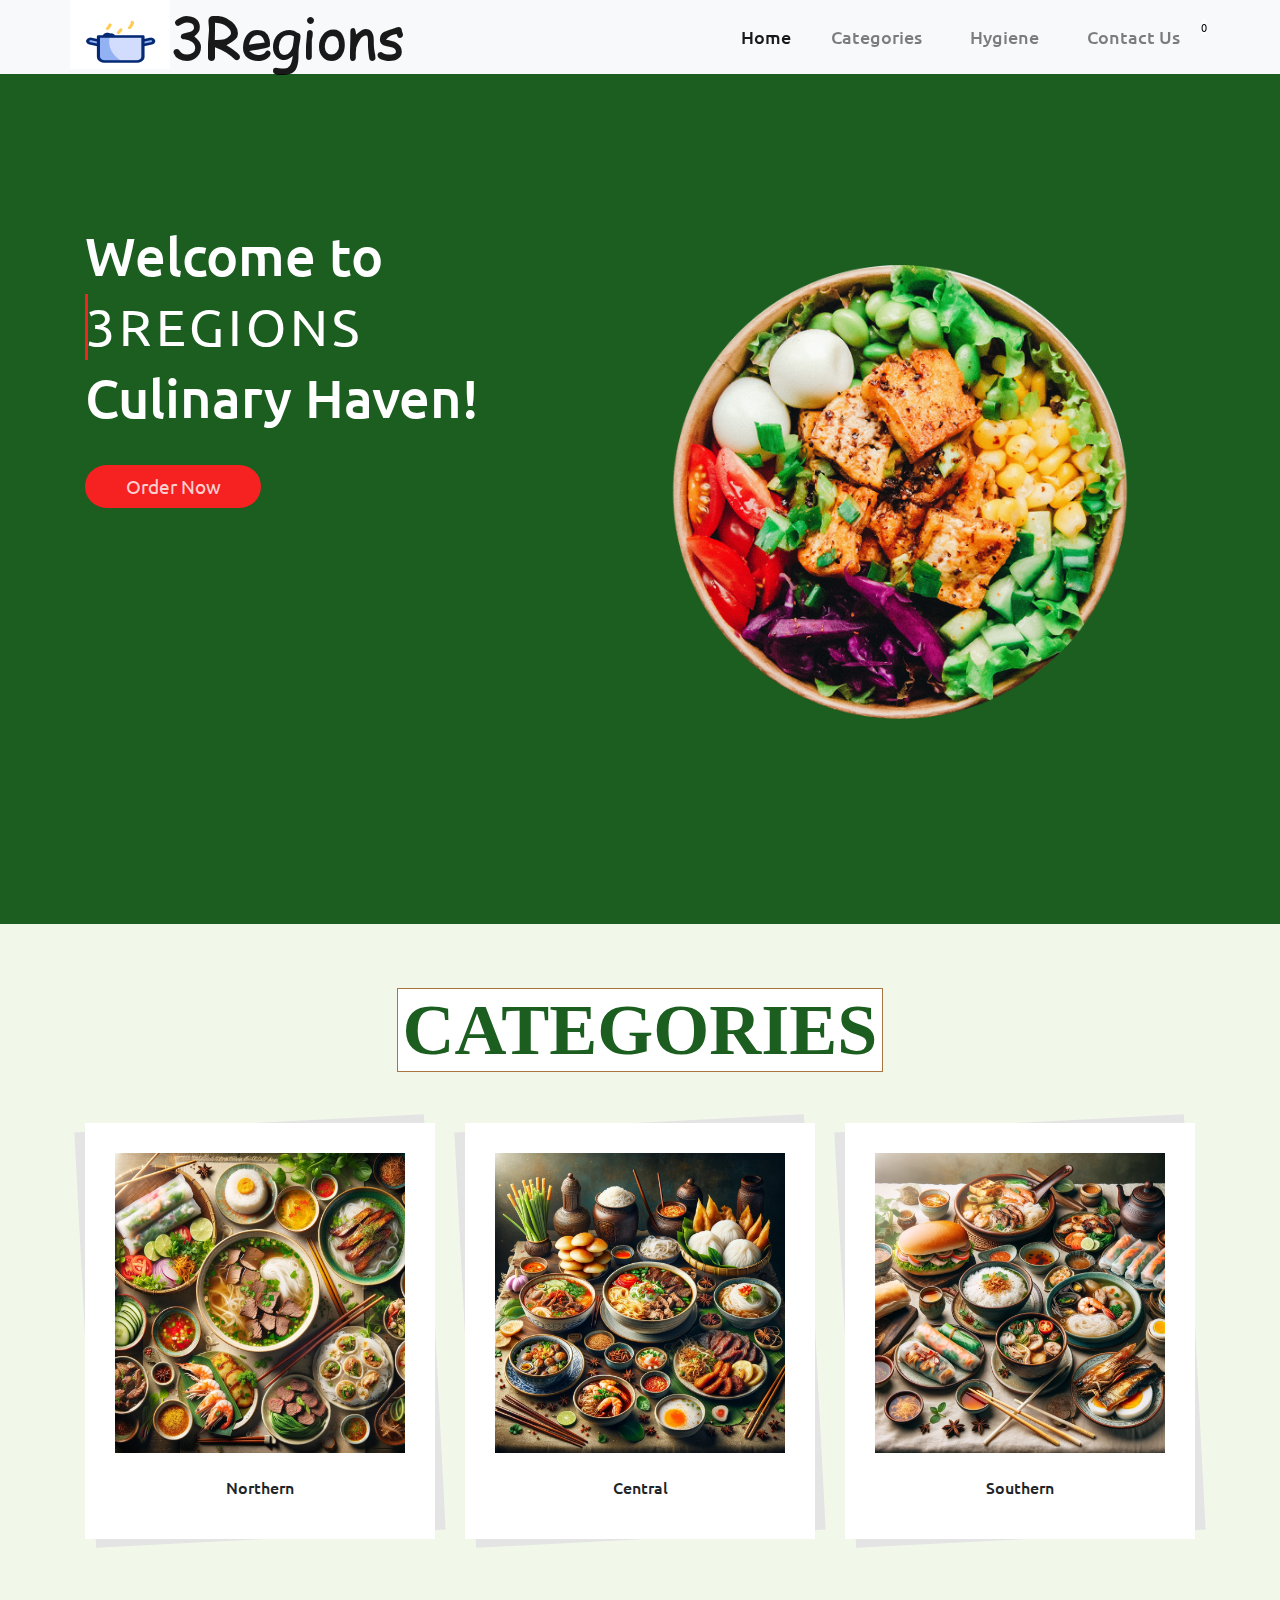
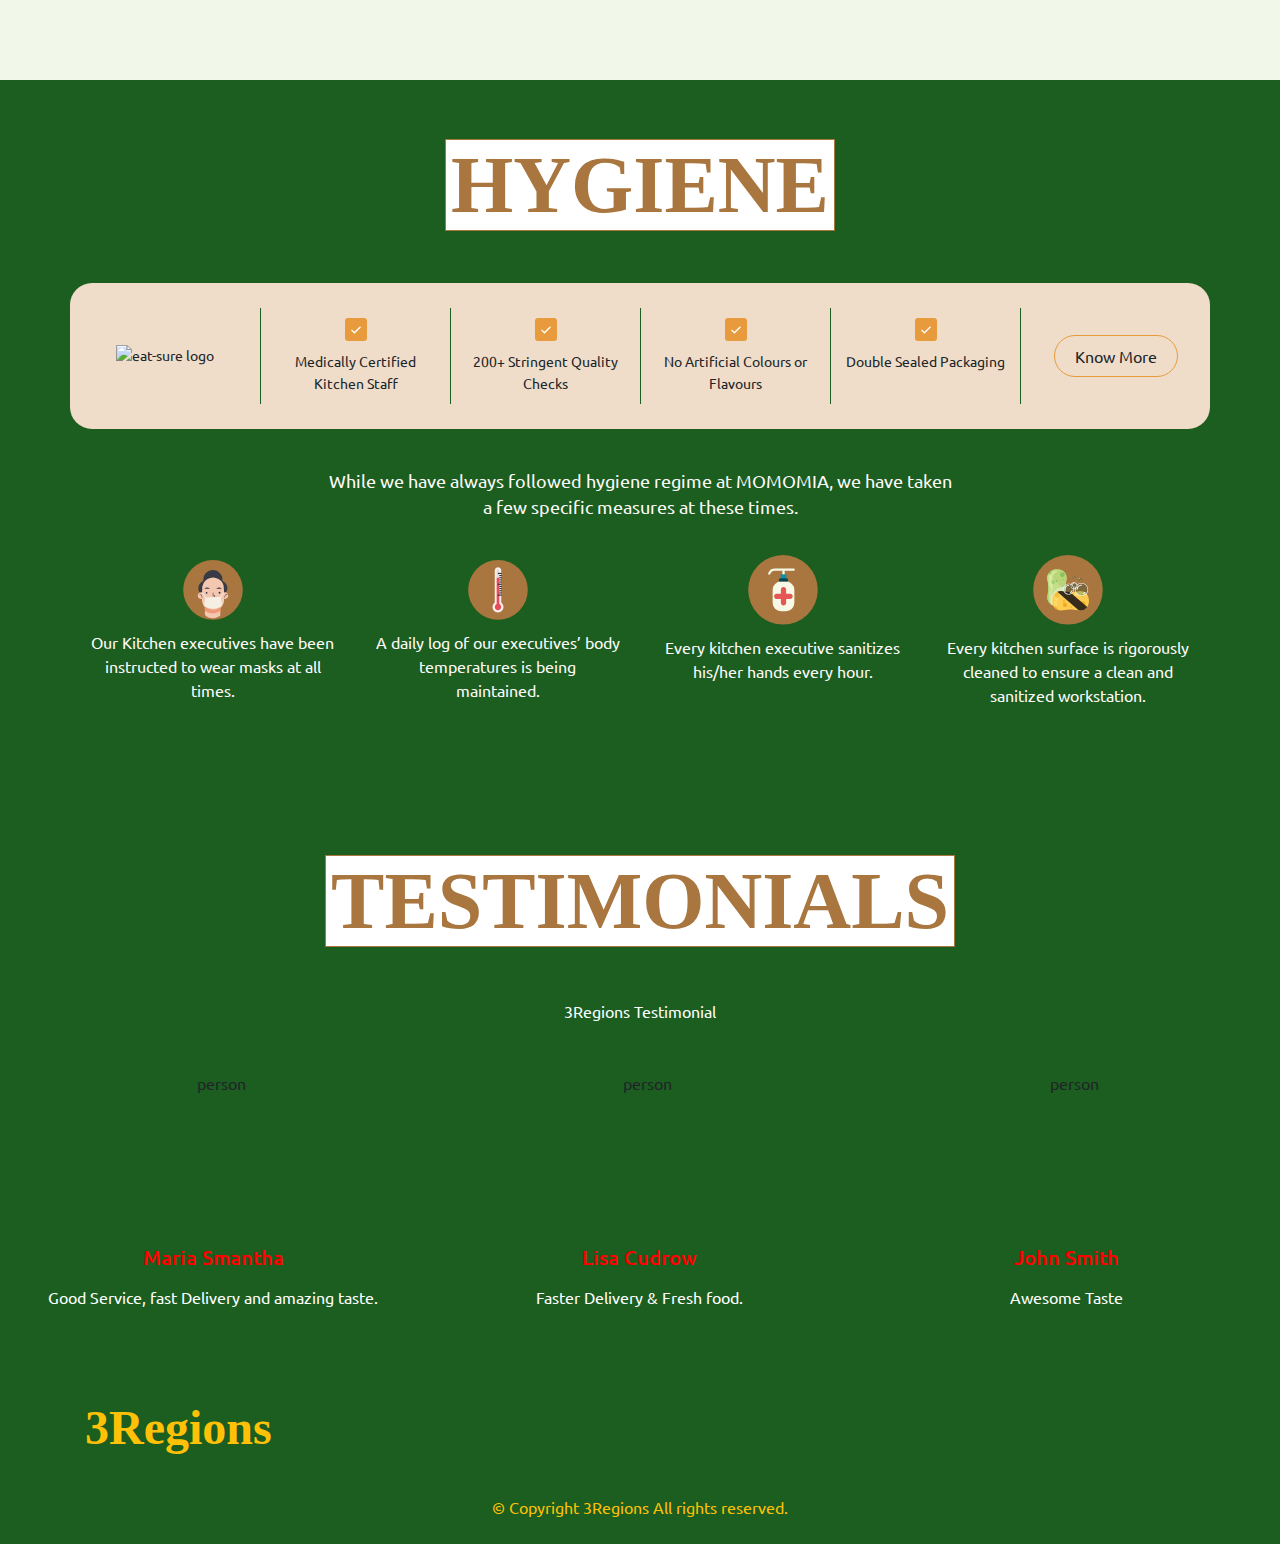
==== commit c219da92: "update new" ====
--- a/index.html
+++ b/index.html
@@ -282,7 +282,7 @@
           <div id="momos">
             <div class="row menuHeading">
               <div class="col-12">
-                <h1>Northern Food</h1>
+                <h1>Northern Dishes</h1>
               </div>
             </div>
             <div class="row">
@@ -650,7 +650,7 @@
           <div id="chinese">
             <div class="row menuHeading">
               <div class="col-12">
-                <h1>Central Food</h1>
+                <h1>Central Dishes</h1>
               </div>
               <!-- Button trigger modal -->
               <span
@@ -1199,7 +1199,7 @@
           <div id="beverages">
             <div class="row menuHeading">
               <div class="col-12">
-                <h1>Southern Food</h1>
+                <h1>Southern Dishes</h1>
               </div>
               <!-- Button trigger modal -->
               <span
@@ -1346,7 +1346,7 @@
 
               <div class="col-sm-6 col-12">
                 <div class="card">
-                  <h2 class="card-title">Part 3</h2>
+                  <h2 class="card-title">Part 2</h2>
                   <div class="card-body">
                     <div class="row foodItem">
                       <div class="col-9 foodItemName">
--- a/styles.css
+++ b/styles.css
@@ -320,7 +320,7 @@
   
   .menuHeading .col-12 h1 {
     text-align: center;
-    color: snow;
+    color: #1B5E20;
   }
   
   .menuHeading .col-auto {
@@ -339,7 +339,7 @@
   }
   
   .shoppingCart i {
-    color: black;
+    color: #1B5E20;
   }
   
   .shoppingCartWithItems {
@@ -350,7 +350,7 @@
     position: absolute;
     font-size: 0.7rem;
     border-radius: 50%;
-    background-color: #000000;
+    background-color: #1B5E20;
     top: 1rem;
     right: 0px;
     color: white;
@@ -379,8 +379,8 @@
     right: 0px;
     border-bottom: 20px solid #ffdab3;
     border-left: 20px solid #ffdab3;
-    border-right: 20px solid #6f1a07;
-    border-top: 20px solid #6f1a07;
+    border-right: 20px solid #1B5E20;
+    border-top: 20px solid #1B5E20;
     position: absolute;
     -webkit-filter: drop-shadow(-5px 5px 3px #a6a6a6);
     filter: drop-shadow(-5px 5px 3px #a6a6a6);
@@ -393,8 +393,8 @@
     height: 0px;
     border-top: 30px solid #ffdab3;
     border-right: 30px solid #ffdab3;
-    border-left: 30px solid #6f1a07;
-    border-bottom: 30px solid #6f1a07;
+    border-left: 30px solid #1B5E20;
+    border-bottom: 30px solid #1B5E20;
     bottom: 0px;
     left: 0px;
     position: absolute;
@@ -451,7 +451,7 @@
   .quantity {
     background-color: snow;
     display: flex;
-    border: 1px solid black;
+    border: 1px solid #1B5E20;
     justify-content: center;
     align-items: center;
     text-align: center;
@@ -608,7 +608,7 @@
   }
   
   footer {
-    background-color: #0d1010;
+    background-color: #1B5E20 ;
     color: #ffc107;
     padding: 3% 0 2% 0;
   }
@@ -692,7 +692,7 @@
     font-size: 4.5rem;
     border: 1px solid #a8763e;
     background-color: white;
-    color: #6f1a07;
+    color: #1B5E20;
     padding: 1px 5px;
     font-family: "Roboto";
     text-align: center;
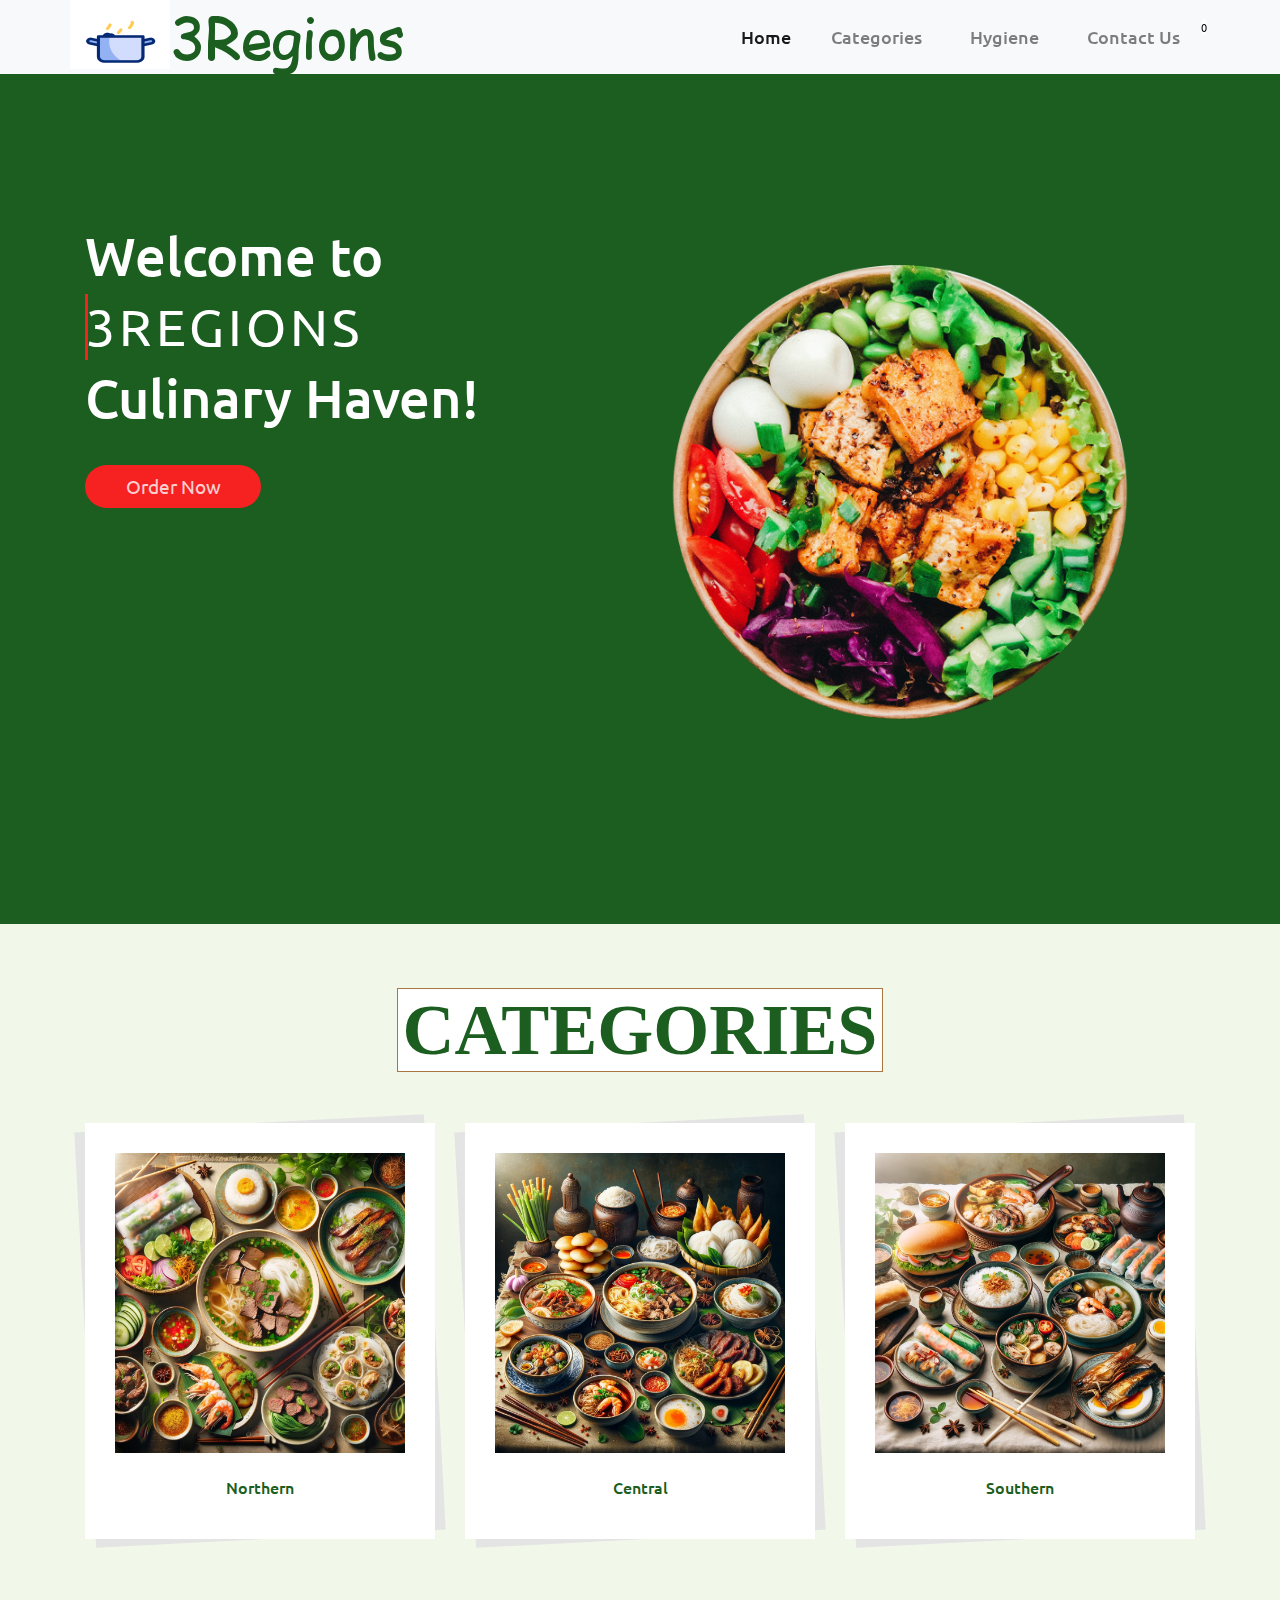
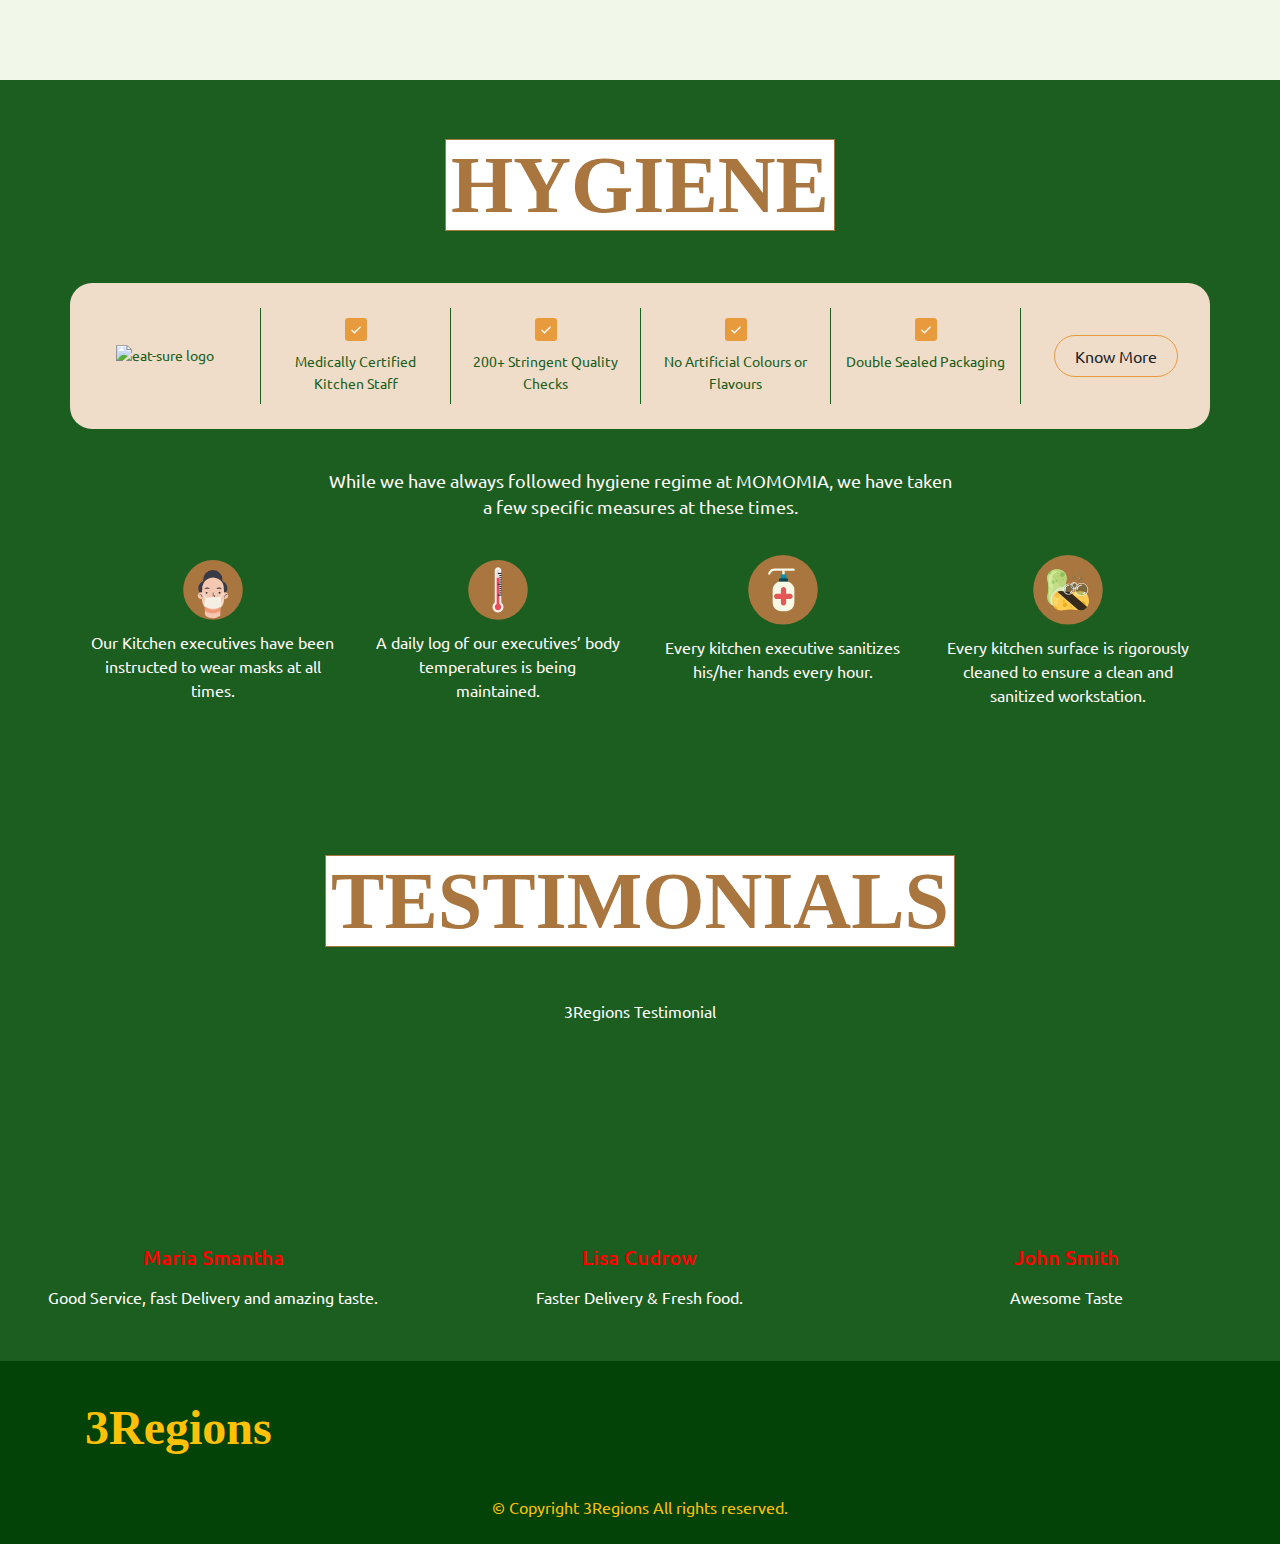
==== commit dfaa61ea: "repair" ====
--- a/index.html
+++ b/index.html
@@ -74,7 +74,8 @@
     </ul>
 
     <!-- Navbar brand name or title -->
-    <a class="navbar-brand" href="index.html">3Regions</a>
+    <a class="navbar-brand" href="index.html" style="color: #1B5E20;">3Regions</a>
+
 
     <!-- Navbar toggler button for collapsible navbar on smaller screens -->
     <button class="navbar-toggler" type="button" data-toggle="collapse" data-target="#navbarSupportedContent" aria-controls="navbarSupportedContent" aria-expanded="false" aria-label="Toggle navigation">
--- a/styles.css
+++ b/styles.css
@@ -4,6 +4,7 @@
     font-family: "Ubuntu", sans-serif;
     /* sets font family for entire page */
     background-color: #1B5E20;
+    color: #1B5E20;
   }
   
   @font-face /*  Specifies Custom Font to display the text */ {
@@ -608,7 +609,7 @@
   }
   
   footer {
-    background-color: #1B5E20 ;
+    background-color: #034307 ;
     color: #ffc107;
     padding: 3% 0 2% 0;
   }
